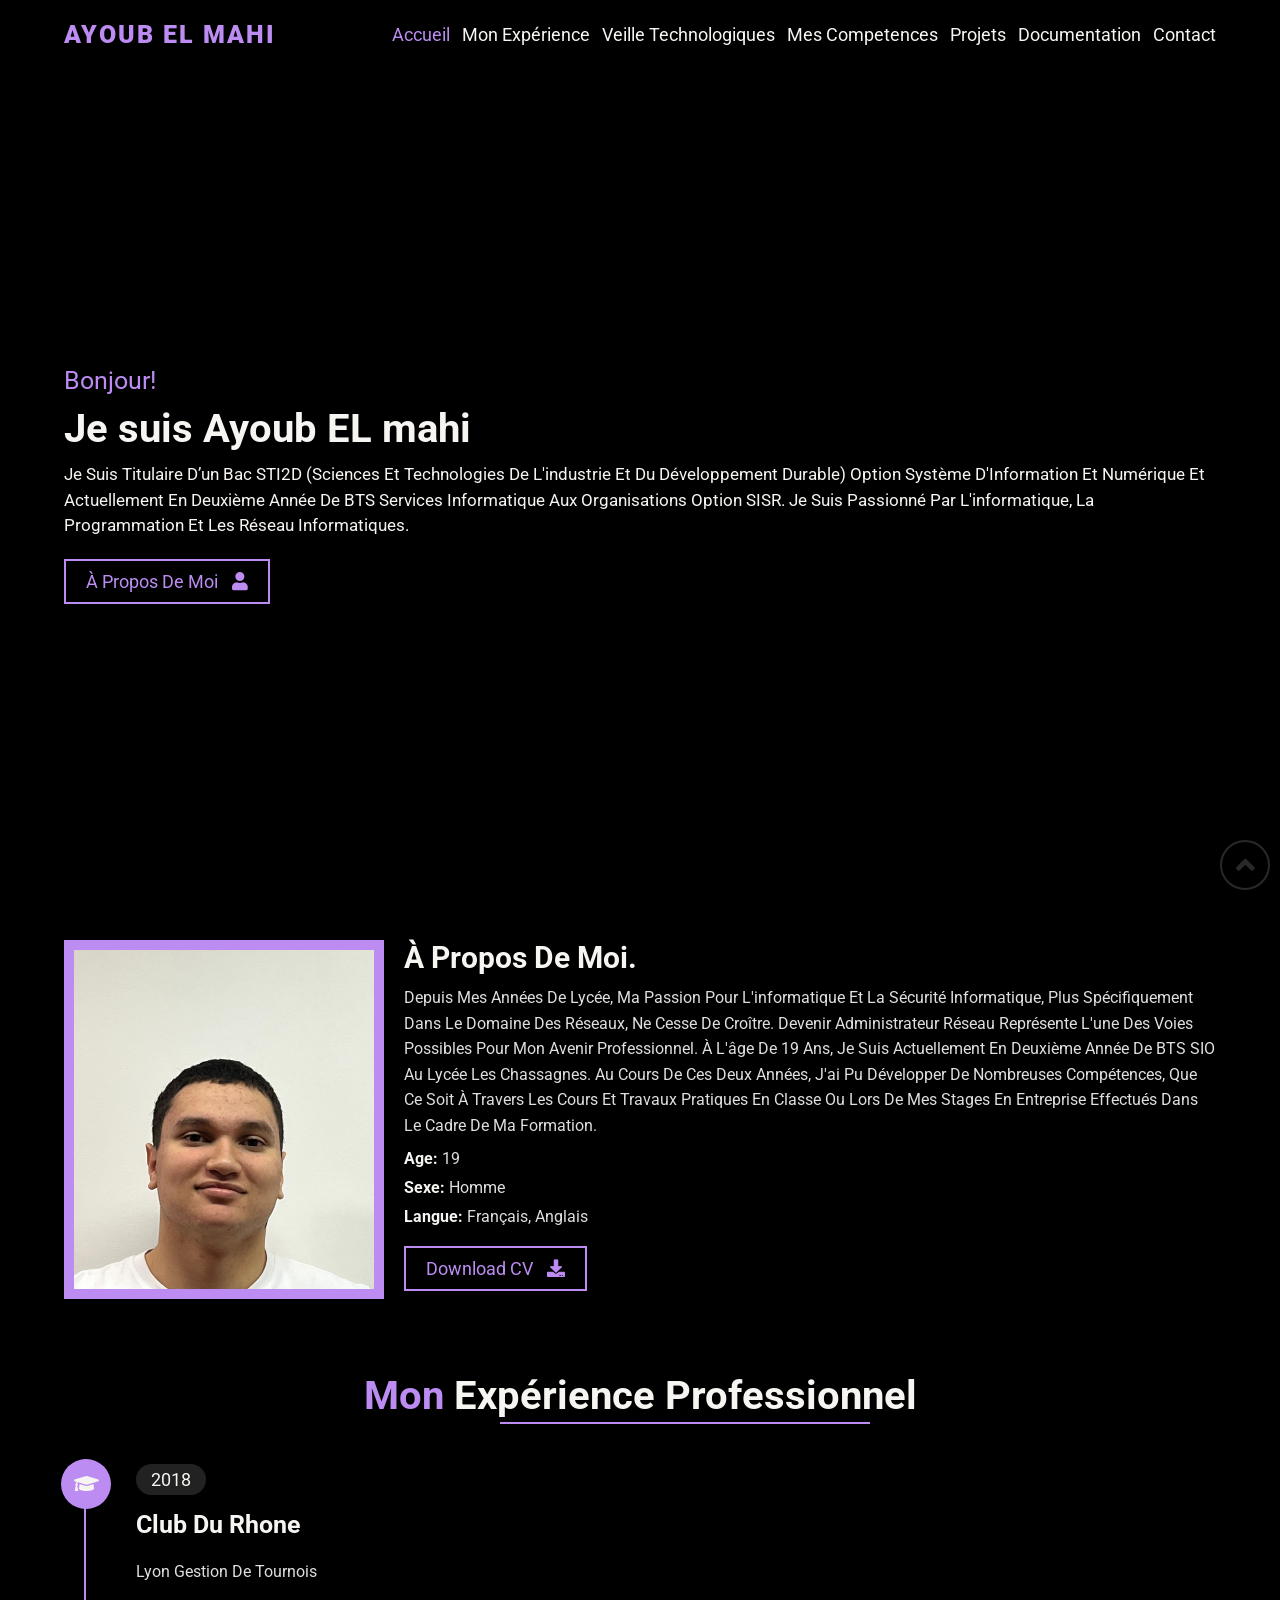
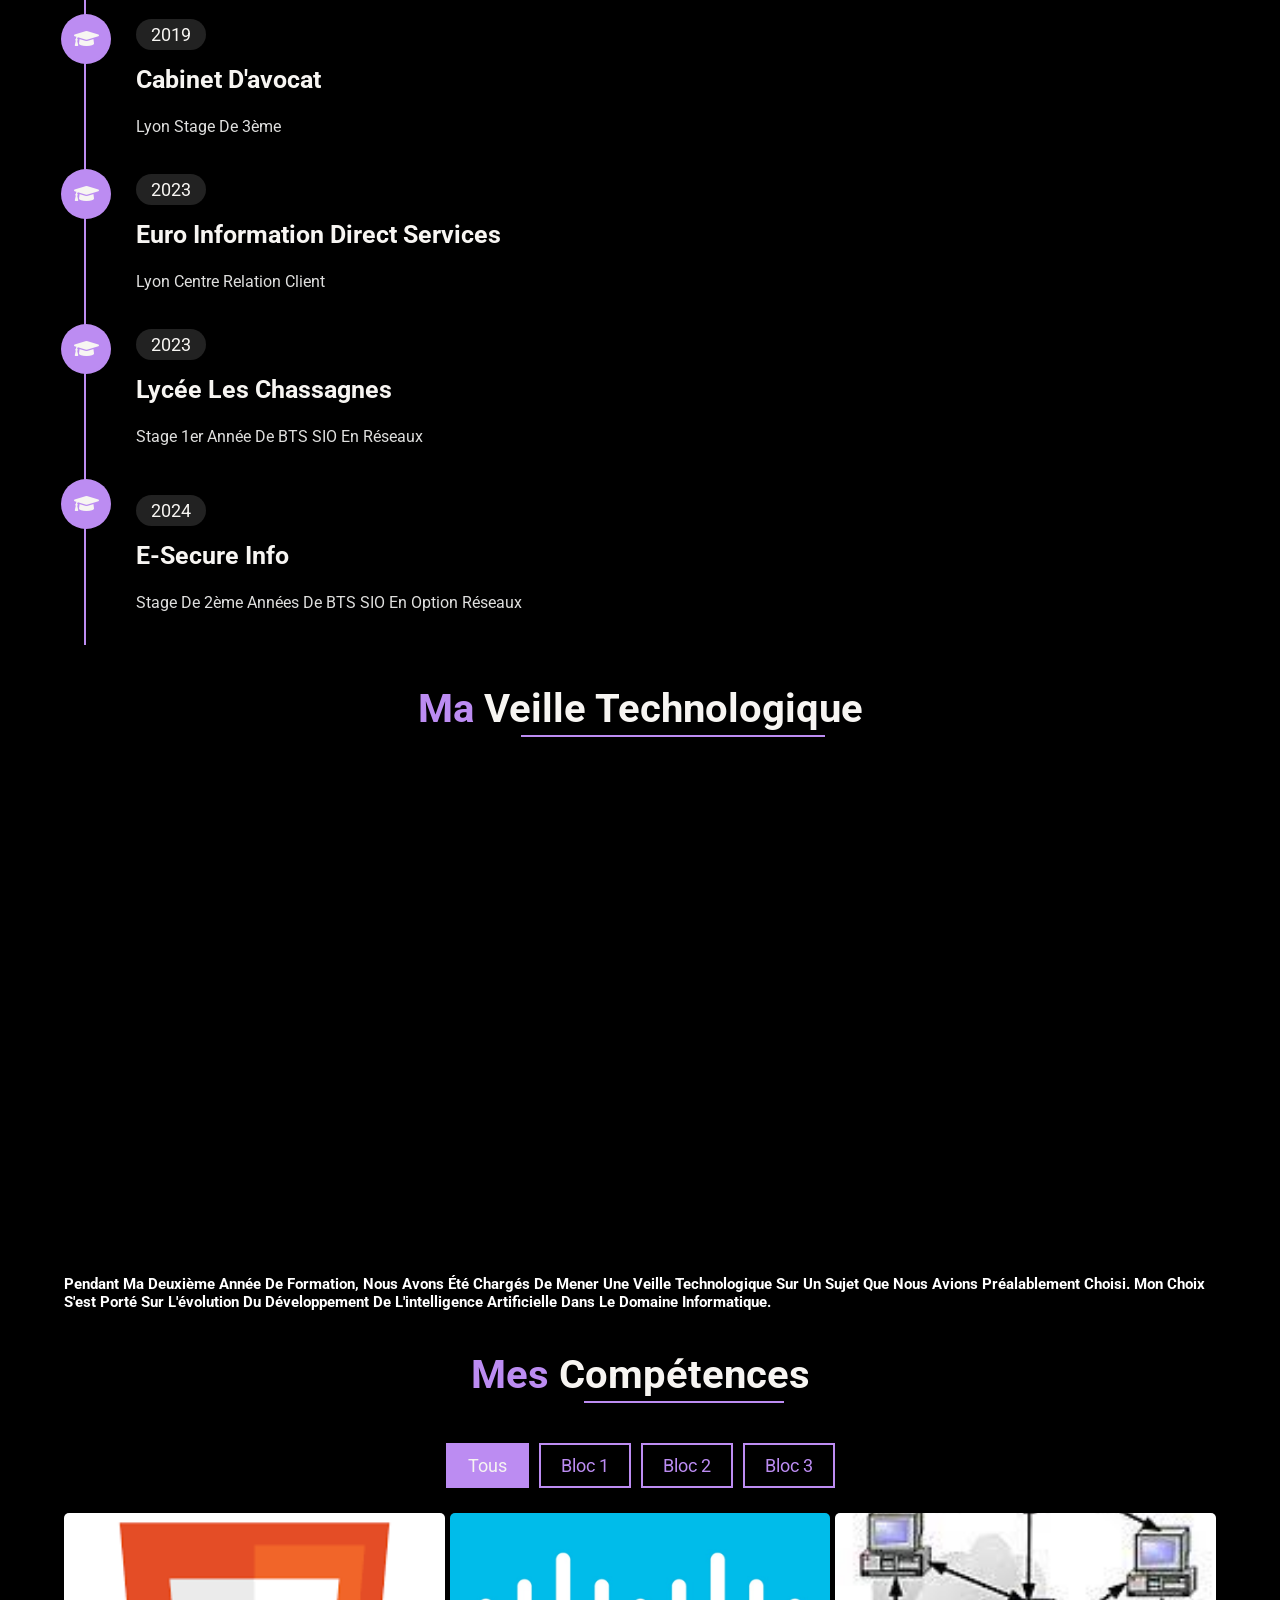
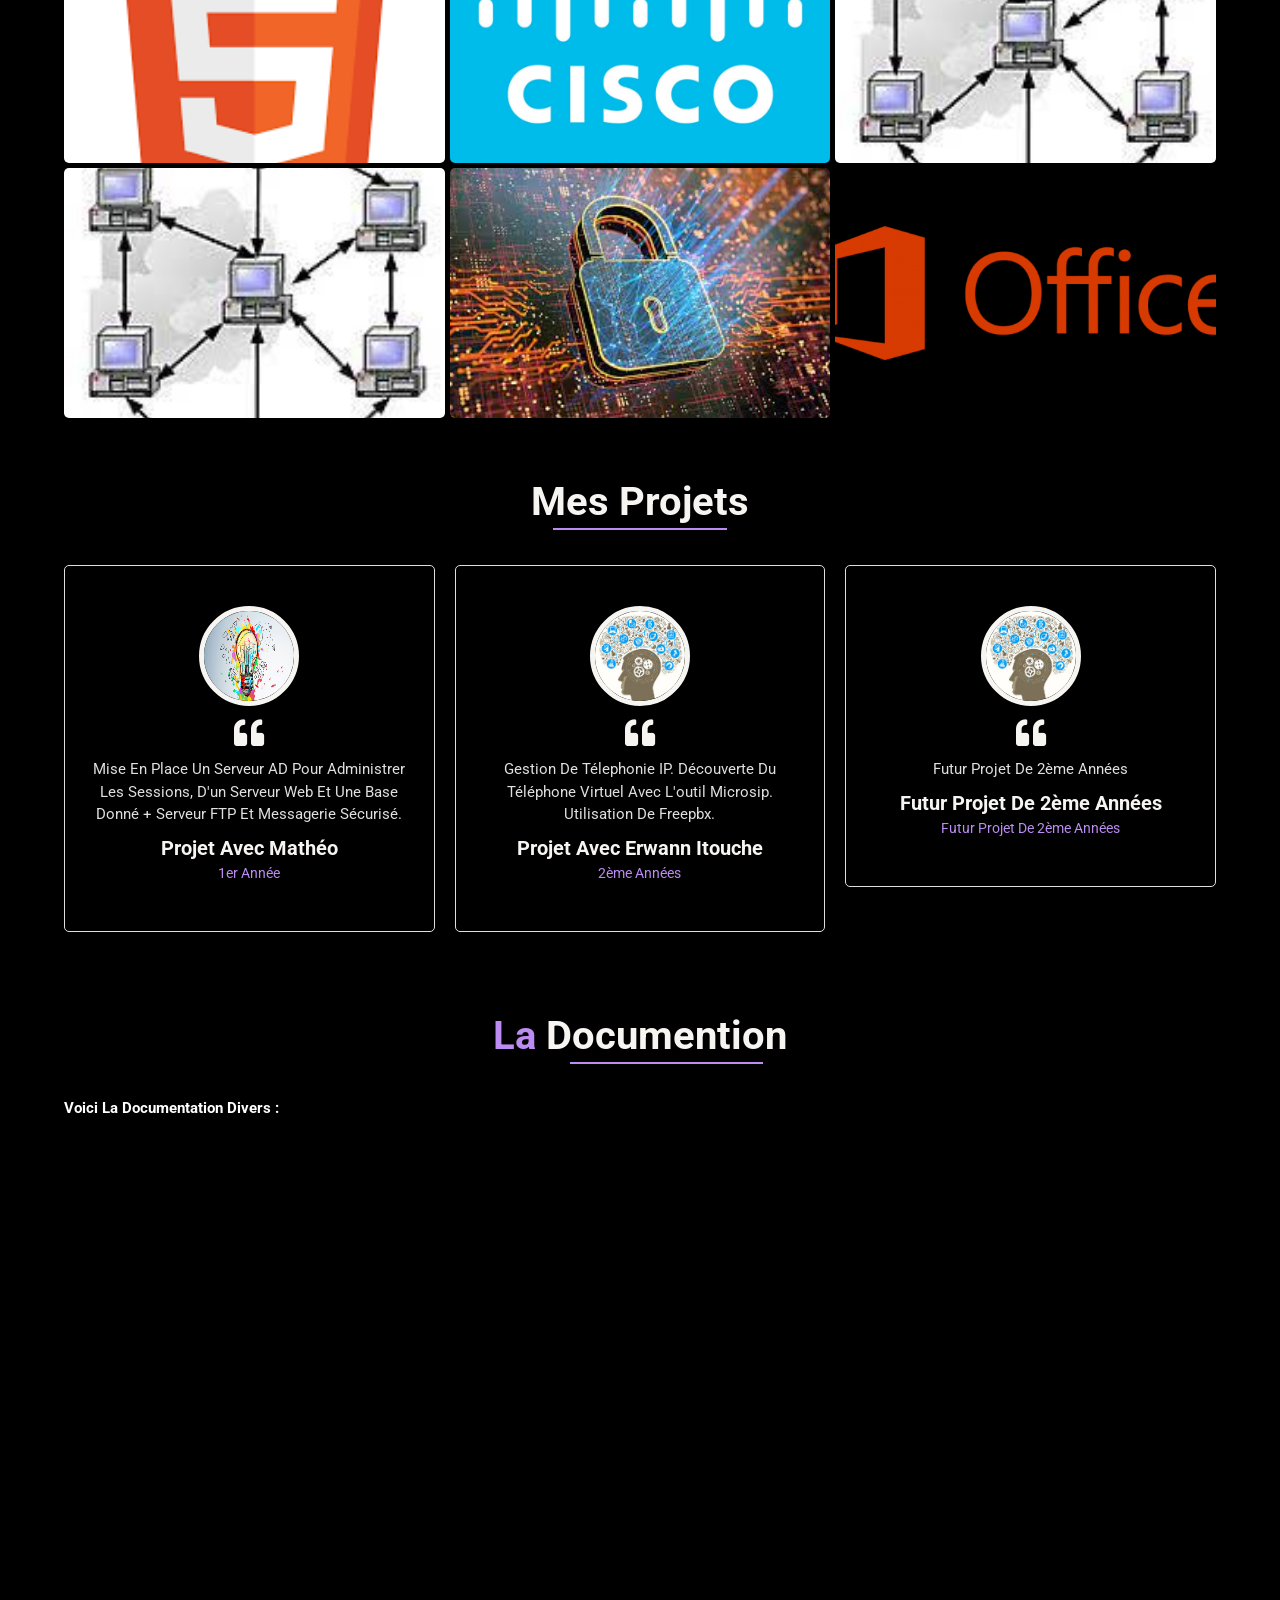
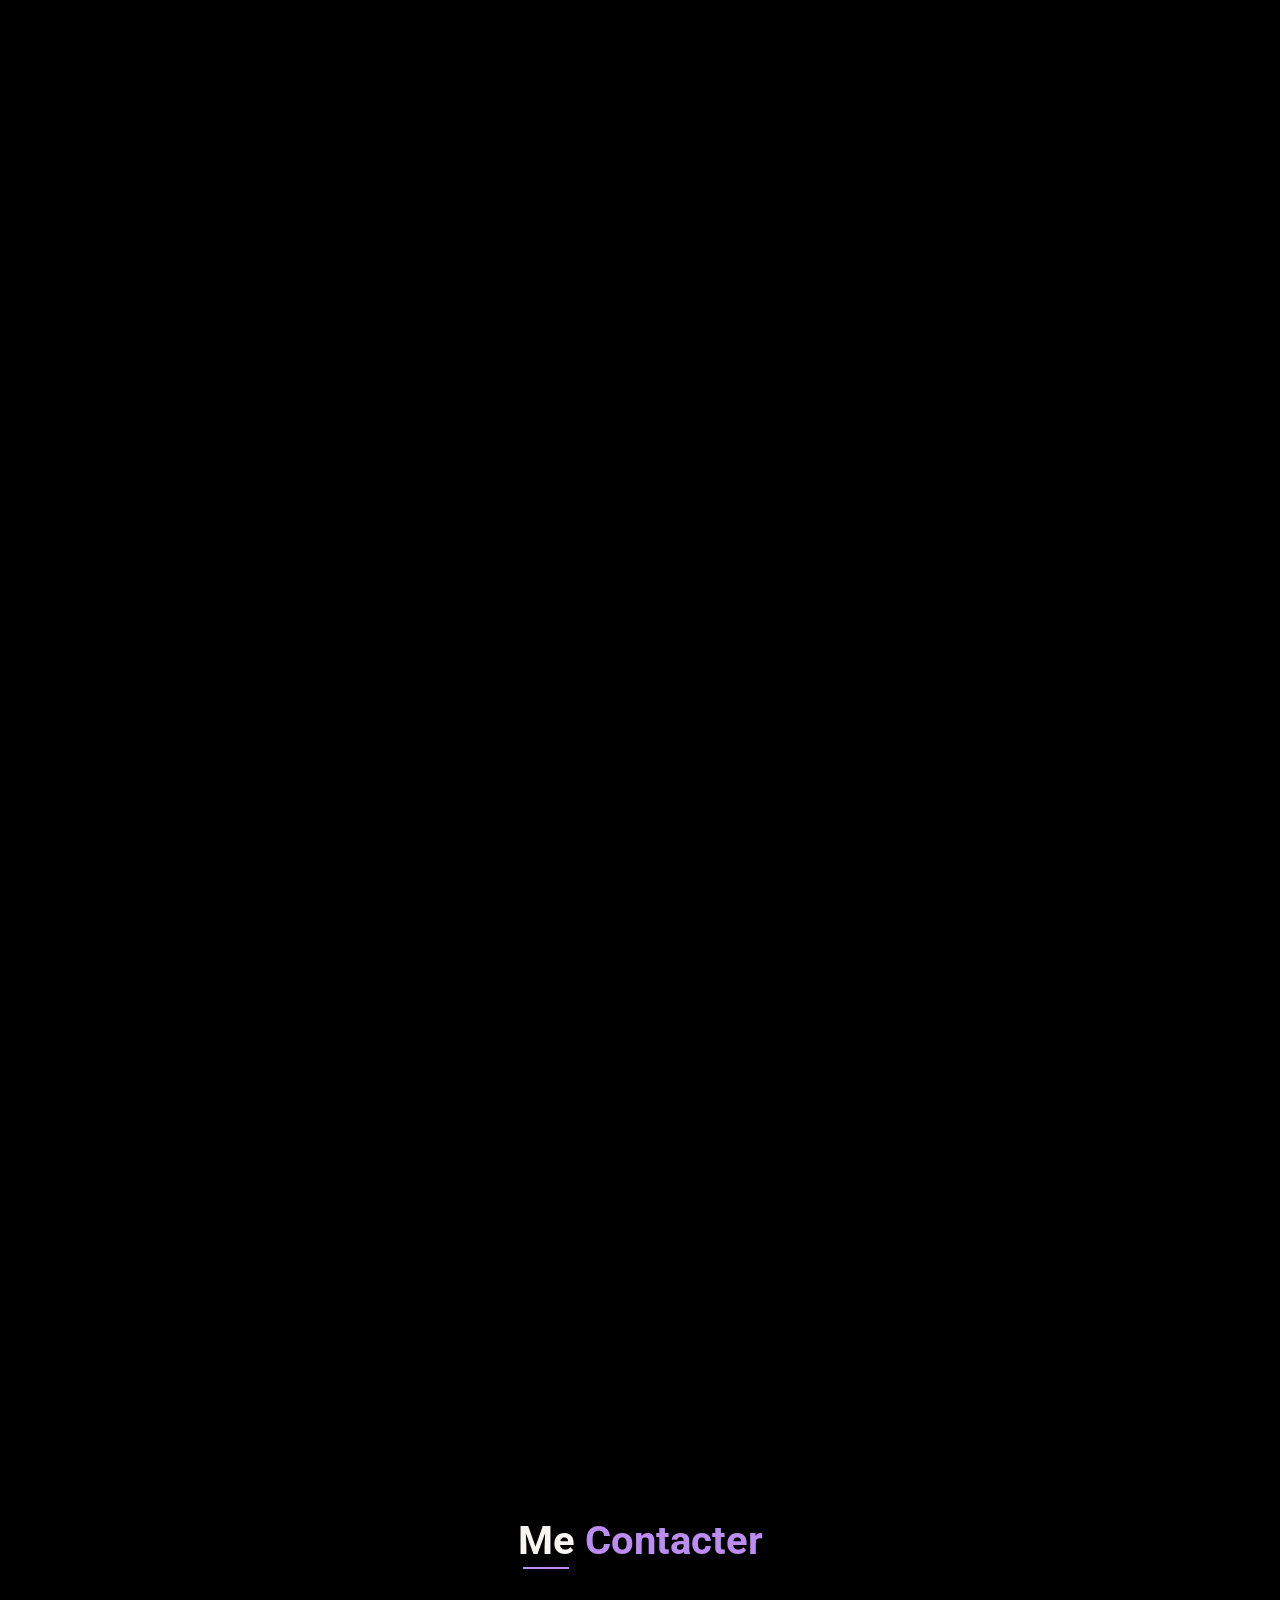
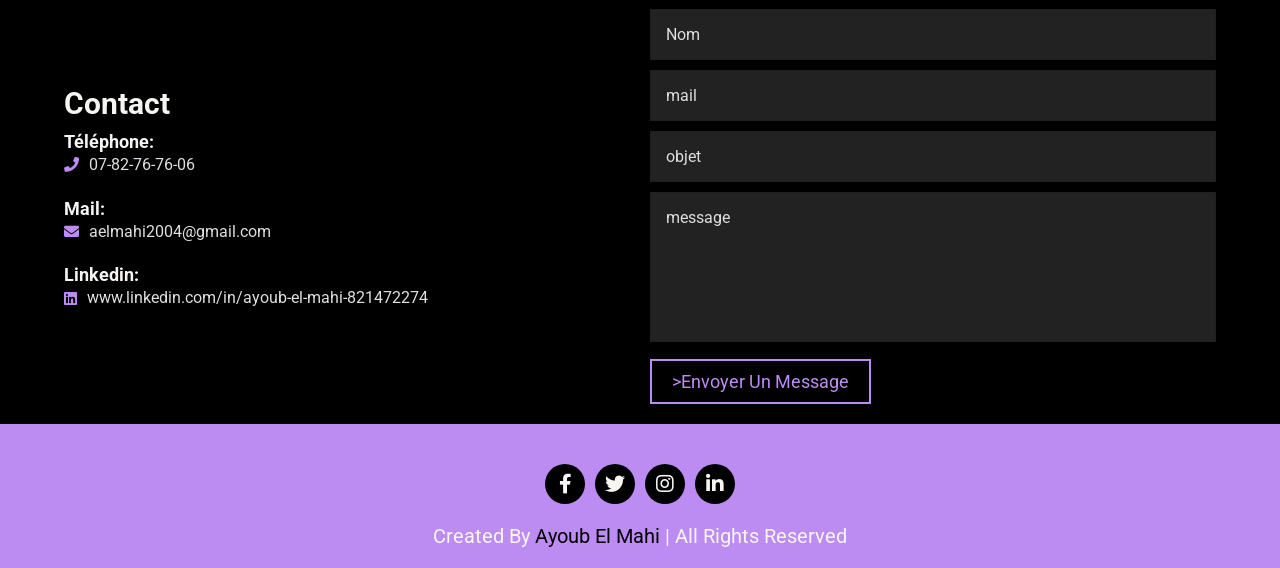
==== README.html @ 92edf087 "Update README.html" ====
<!DOCTYPE html>
<html lang="en">
<head>

    <meta charset="UTF-8">
    <meta http-equiv="X-UA-Compatible" content="IE=edge">
    <meta name="viewport" content="width=device-width, initial-scale=1.0">

    <!-- Title -->
    <title>Ayoub EL MAHI | Portfolio</title>

    <!-- Font-Awesome CSS -->
    <link rel="stylesheet" href="assets/vendors/font-awesome/css/all.min.css" />

    <!-- Swiper CSS -->
    <link rel="stylesheet" href="assets/vendors/swiper/swiper.css" />

    <!-- Magnific-Popup CSS -->
    <link rel="stylesheet" href="assets/vendors/magnific-popup/magnific-popup.css" />

    <!-- Custom Stylesheets -->
    <link rel="stylesheet"  href="assets/css/main.css" />
    <link rel="stylesheet" href="assets/css/responsive.css" />

</head>
<body>


    <!-------------------- Scroll-Top Area (Start) -------------------->
    <a href="#home" class="scroll-top">
        <i class="fas fa-angle-up"></i>
    </a>
    <!-------------------- Scroll-Top Area (End) -------------------->

        

    <!-------------------- Header Area (Start) -------------------->
    <header class="header">

        <!-- Logo -->
        <a class="logo" href="#home">
            <h2> Ayoub EL MAHI </h2> 
            <!-- <img src="assets/images/logo.png" alt="logo" /> -->
        </a>
        <!-- Logo End -->

        <!-- Navbar -->
        <nav class="navbar">
            <a href="#home">Accueil</a>
            <a href="#qualification">Mon expérience</a>
            <a href="#service">Veille Technologiques</a>
            <a href="#portfolio">Mes competences</a>
            <a href="#testimonial">Projets</a>
            <a href="#blog">documentation</a>
            <a href="#contact">contact</a>
        </nav>

        <!-- Menubar -->
        <div class="fas fa-bars" id="menu-btn"></div>
        
    </header>
    <!-------------------- Header Area (End) -------------------->
 


    <!-------------------- Home Area (Start) -------------------->
    <section class="home" id="home">

        <div class="box-container">

            <div class="content">
                <div class="text">
                    <h2>Bonjour!</h1>
                    <h1>Je suis Ayoub EL mahi</h1>
                    <p>Je suis titulaire d’un bac STI2D (sciences et technologies de l'industrie et du développement
                        durable) option Système d'Information et Numérique et actuellement en deuxième année de
                        BTS services informatique aux organisations option SISR. Je suis passionné par
                        l'informatique, la programmation et les réseau informatiques.
                        </p>
                    <a href="#about" class="btn">à propos de moi  <i class="fas fa-user"></i></a>
                </div>
            </div>
    
            
        </div>

    </section>

    <!-------------------- Home Area (End) -------------------->



    <!-------------------- About Area (Start) -------------------->
    <section class="about" id="about">

        <div class="box-container">

            <div class="image">
                <img src="./IMG_6004.jpg" alt="Portfolio-Image" />
            </div>
    
            <div class="content">

                <h2>à propos de moi.</h2>
                <p>Depuis mes années de lycée, ma passion pour l'informatique et la sécurité informatique, plus spécifiquement dans le domaine des réseaux, ne cesse de croître. Devenir administrateur réseau représente l'une des voies possibles pour mon avenir professionnel. À l'âge de 19 ans, je suis actuellement en deuxième année de BTS SIO au Lycée Les Chassagnes. Au cours de ces deux années, j'ai pu développer de nombreuses compétences, que ce soit à travers les cours et travaux pratiques en classe ou lors de mes stages en entreprise effectués dans le cadre de ma formation. </p>
   
                <div class="about-info">

                    <div class="info">
                        <h4>age: <span>19</span></h4>
                        <h4>sexe: <span>homme</span></h4>
                        <h4>langue: <span>français, anglais</span></h4>
                        <a href="./CV ayoub el mahi .pdf" class="btn">download CV <i class="fas fa-download"></i></a>
                    </div>


        <div class="skill-container">
    

    </section>
    <!-------------------- About Area (End) -------------------->

    

    <!-------------------- Qualification Area (Start) -------------------->
    <section class="qualification" id="qualification">
        >

        <div class="heading">
            <h2>mon <span>expérience professionnel </span></h2>
        </div>

        <div class="box-container">

            <div class="education">

                <div class="experience-item">
                    <i class="fas fa-graduation-cap"></i>
                    <div class="content">
                        <span>2018</span>
                        <h3>Club du rhone </h3>
                        <p>Lyon gestion de tournois </p>
                    </div>
                </div>
    
                <div class="experience-item">
                    <i class="fas fa-graduation-cap"></i>
                    <div class="content">
                        <span>2019</span>
                        <h3>cabinet d'avocat </h3>
                        <p>Lyon stage de 3ème </p>
                    </div>
                </div>
        
                <div class="experience-item">
                    <i class="fas fa-graduation-cap"></i>
                    <div class="content">
                        <span>2023 </span>
                        <h3>Euro information direct services</h3>
                        <p>Lyon centre relation client</p>
                    </div>
                </div>
                
                <div class="experience-item">
                    <i class="fas fa-graduation-cap"></i>
                    <div class="content">
                        <span>2023 </span>
                        <h3>Lycée les chassagnes</h3>
                        <p>Stage 1er année de BTS SIO en réseaux</p>
                    </div>
                </div>

                <div class="experience-item">
                    <i class="fas fa-graduation-cap"></i>gb
                    <div class="content">
                        <span>2024 </span>
                        <h3>E-secure info</h3>
                        <p>Stage de 2ème années de BTS SIO en option réseaux</p>
                    </div>
                </div>
            </div>
               

    
            </div>

        </div>
    </section>

    <!-------------------- Qualification Area (End) -------------------->



    <!-------------------- Services Area (Start) -------------------->
    <section class="service" id="service">

        <div class="heading">
            <h2>Ma <span>veille technologique</span></h2>
        </div>
        <div class="box-container">
            <iframe src="https://onedrive.live.com/embed?resid=EF4CDFD109F9BEBA%214211&amp;authkey=!AM_RAQ68-rGM790&amp;em=2&amp;wdAr=1.7777777777777777" width="676px" height="488px" frameborder="0">Ceci est un document <a target="_blank" href="https://office.com">Microsoft Office</a> incorporé, avec <a target="_blank" href="https://office.com/webapps">Office</a>.</iframe>
            <div class="content">
                <div class="text" style="color: white;">
                    <h2>Pendant ma deuxième année de formation, nous avons été chargés de mener une veille technologique sur un sujet que nous avions préalablement choisi. Mon choix s'est porté sur l'évolution du développement de l'intelligence artificielle dans le domaine informatique.</h2>
                </div>
            </div>
    
            
        </div>
    </section>
    <!-------------------- Services Area (End) -------------------->



    <!-------------------- Portfolio Area (Start) -------------------->
    <section class="portfolio" id="portfolio">

        <div class="heading">
            <h2>mes  <span>compétences</span></h2>
        </div>

        <div class="gallery">

            <ul class="controls">
                <li class="button btn active" data-filter="all">Tous </li>
                <li class="button btn" data-filter="web">Bloc 1 </li>
                <li class="button btn" data-filter="design">Bloc 2 </li>
                <li class="button btn" data-filter="photography">Bloc 3</li>
            </ul>
    
            <div class="box-container">
    
                <div class="portfolio-item image web">
                    <img src="./assets/images/Portfolio/portfolio-1.png" alt="Portfolio-Image" />
                    <div class="content">
                        <h4>HTML, CSS, Javascript, BDD</h4>
                      
                        <a data-effect="mfp-newspaper" href="./assets/images/Portfolio/portfolio-1.png" class="view-btn"><i class="fas fa-search-plus"></i></a>
                    </div>
                </div>
    
                <div class="portfolio-item image web">
                    <img src="./assets/images/Portfolio/channels4_profile.jpg" alt="Portfolio-Image" />
                    <div class="content">
                        <h4>Cisco</h4>
                        
                        <a data-effect="mfp-newspaper" href="./assets/images/Portfolio/channels4_profile.jpg" class="view-btn"><i class="fas fa-search-plus"></i></a>
                    </div>
                </div>
    
                <div class="portfolio-item image web">
                    <img src="./assets/images/Portfolio/téléchargé.jpg" alt="Portfolio-Image" />
                    <div class="content">
                        <h4>réseau informatique, protocole, routage</h4>
                       
                        <a data-effect="mfp-newspaper" href="\./assets/images/Portfolio/téléchargé.jpg" class="view-btn"><i class="fas fa-search-plus"></i></a>
                    </div>
                </div>
                
                <div class="portfolio-item image design">
                    <img src="./assets/images/Portfolio/téléchargé.jpg" alt="Portfolio-Image" />
                    <div class="content">
                        <h4>
                            Réseau informatique DHCP; IP v4 v6; DNS; ICMP; DHCP
                        </h4>
                       
                        <a data-effect="mfp-newspaper" href="\./assets/images/Portfolio/téléchargé.jpg" class="view-btn"><i class="fas fa-search-plus"></i></a>
                    </div>
                </div>
    
                <div class="portfolio-item image design">
                    <img src="./assets/images/Portfolio/téléchargé (1).jpg" alt="Portfolio-Image" />
                    <div class="content">
                        <h4>Cybersécurité, RGPD</h4>
                        
                        <a data-effect="mfp-newspaper" href="./assets/images/Portfolio/téléchargé (1).jpg" class="view-btn"><i class="fas fa-search-plus"></i></a>
                    </div>
                </div>
    
                <div class="portfolio-item image photography">
                    <img src="./assets/images/Portfolio/PreviewImage-768x354.png" alt="Portfolio-Image" />
                    <div class="content">
                        <h4>ok</h4>
                        
                        <a data-effect="mfp-newspaper" href="./assets/images/Portfolio/PreviewImage-768x354.png" class="view-btn"><i class="fas fa-search-plus"></i></a>
                    </div>
                </div>
    
            </div>
    
        </div>
        
    </section>
    <!-------------------- Portfolio Area (End) -------------------->



    <!-------------------- Testimonials Area (Start) -------------------->
    <section class="testimonial" id="testimonial">

        <div class="heading">
            <h2><span>Mes projets </span></h2>
        </div>

        <div class="swiper-container testimonial-slider">
            <div class="swiper-wrapper">

                <div class="swiper-slide testi-item">
                    <img src="./assets/images/Testimonials/vignetteideee62655.jpg" alt="Testimonial-Pic" />

                    <i class="fas fa-quote-left"></i>

                    <p class="comment">
                    Mise en place un serveur AD pour administrer les sessions, d'un Serveur web et une base donné + Serveur FTP et messagerie sécurisé. 
                    </p>

                    <div class="intro">
                        <h3>Projet avec Mathéo</h3>
                        <h5>1er année</h5>
                    </div>
                </div>

                <div class="swiper-slide testi-item">
                    <img src="./assets/images/Testimonials/images.jpg" alt="Testimonial-Pic" />

                    <i class="fas fa-quote-left"></i>

                    <p class="comment">
                        Gestion de Télephonie IP. Découverte du téléphone virtuel avec l'outil Microsip. Utilisation de freepbx. 
                    </p>

                    <div class="intro">
                        <h3>Projet avec Erwann Itouche</h3>
                        <h5>2ème années</h5>
                    </div>
                </div>

                <div class="swiper-slide testi-item">
                    <img src="./assets/images/Testimonials/images.jpg" alt="Testimonial-Pic" />

                    <i class="fas fa-quote-left"></i>

                    <p class="comment">
                        Futur projet de 2ème années 
                    </p>

                    <div class="intro">
                        <h3>Futur projet de 2ème années</h3>
                        <h5>Futur projet de 2ème années</h5>
                    </div>
                </div>
            <div class="swiper-pagination swiper-pagination1"></div>

        </div>
    </section>
    <!-------------------- Testimonials Area (End) -------------------->



    <!-------------------- Blog Area (Start) -------------------->
    <section class="blog" id="blog">

        <div class="heading">
            <h2>La <span>documention</span></h2>
        </div>
             <div class="content">
              <div class="text" style="color: white;">
                <h2>Voici la documentation divers : </h2>
                <iframe width="676" height="488" frameborder="0" scrolling="no" src="https://leschassagnes1.sharepoint.com/sites/SIO2-BLOC12023-2024/_layouts/15/Doc.aspx?sourcedoc={61d1e98b-a787-4ff3-9e0a-ad0a4f62719d}&action=embedview&wdAllowInteractivity=False&wdHideGridlines=True&wdHideHeaders=True&wdDownloadButton=True&wdInConfigurator=True&wdInConfigurator=True"></iframe>
                <iframe src="https://leschassagnes1.sharepoint.com/sites/SIO12022-20232/_layouts/15/Doc.aspx?sourcedoc={4e97a3ef-4809-43b5-9398-5670caeae458}&amp;action=embedview" width="676px" height="488px" frameborder="0">Ceci est un document <a target="_blank" href="https://office.com">Microsoft Office</a> incorporé, avec <a target="_blank" href="https://office.com/webapps">Office</a>.</iframe>
                <iframe src="https://leschassagnes1-my.sharepoint.com/personal/ayoubelmahi_leschassagnes_net/_layouts/15/Doc.aspx?sourcedoc={71d17438-738a-4bbe-821e-a8bd379df452}&amp;action=embedview" width="676px" height="488px" frameborder="0">Ceci est un document <a target="_blank" href="https://office.com">Microsoft Office</a> incorporé, avec <a target="_blank" href="https://office.com/webapps">Office</a>.</iframe>
                <iframe src="https://leschassagnes1-my.sharepoint.com/personal/ayoubelmahi_leschassagnes_net/_layouts/15/Doc.aspx?sourcedoc={80e2d874-224e-4fbe-af49-90fb01fa56df}&amp;action=embedview" width="676px" height="488px" frameborder="0">Ceci est un document <a target="_blank" href="https://office.com">Microsoft Office</a> incorporé, avec <a target="_blank" href="https://office.com/webapps">Office</a>.</iframe>
             </div>
        </div>

        </div>

    </section>
    <!-------------------- Blog Area (End) -------------------->



    <!-------------------- Contact Area (Start) -------------------->
    <section class="contact" id="contact">

        <div class="heading">
            <h2><span>me</span> contacter</h2>
        </div>

        <div class="box-container">

            <div class="contact-info">

                <h3>Contact</h3>

            
    
                <div class="info-item">
                    <h4>Téléphone:</h4>
                    <div class="detail">
                        <div class="fas fa-phone"></div>
                        <p>07-82-76-76-06</p>
                    </div>
                </div>
    
                <div class="info-item">
                    <h4>mail:</h4>
                    <div class="detail">
                        <div class="fas fa-envelope"></div>
                        <p class="gmail">aelmahi2004@gmail.com</p>
                    </div>
                </div>

                <div class="info-item">
                    <h4>linkedin:</h4>
                    <div class="detail">
                        <div class="fab fa-linkedin"></div>
                        <p class="linkedin">www.linkedin.com/in/ayoub-el-mahi-821472274</p>
                    </div>
                </div>

            </div>
    
            <form method="post" class="contact-form" id="contactUs-Form">
                    
                <input type="text" name="name" class="box" id="name" placeholder="Nom" required />
                <input type="email" name="email" class="box" id="email" placeholder="mail" required />
                <input type="text" name="subject" class="box" id="subject" placeholder="objet" required />
                <textarea cols="30" rows="10" name="comment" id="comment" class="box" placeholder="message"></textarea>
                <button type="submit" class="btn" name="submit" id="submit">>Envoyer un message</button>
                
                <span class="alert" id="msg"></span>
                
            </form>
            
        </div>

    </section>
    <!-------------------- Contact Area (End) -------------------->



    <!-------------------- Footer Area (Start) -------------------->
    <footer>
        <div class="social">
            <a href="#" class="fab fa-facebook-f"></a>
            <a href="https://twitter.com/elmahiayoub2" class="fab fa-twitter"></a>
            <a href="https://www.instagram.com/ayou.el04/" class="fab fa-instagram"></a>
            <a href="https://www.linkedin.com/in/ayoub-el-mahi-821472274/" class="fab fa-linkedin-in"></a>
        </div>

        <div class="content">
            <p>created by <span>Ayoub El mahi</span> | all rights reserved</p>
        </div>
    </footer>
    <!-------------------- Footer Area (End) -------------------->



    <!-- JQuery -->
    <script src="assets/vendors/jquery/jquery-3.6.0.js"></script>

    <!-- SWIPER JS -->
    <script src="assets/vendors/swiper/swiper.js"></script>

    <!-- Magnific-Popup JS -->
    <script src="assets/vendors/magnific-popup/jquery.magnific-popup.js"></script>

    <!-- Typed JS -->
    <script src="assets/vendors/typed/typed.js"></script>

    <!-- Custom Script File -->
    <script src="assets/js/script.js"></script>
    <script src="assets/js/scroll-spy.js"></script>
    <script src="assets/js/counter-up.js"></script>
    <script src="assets/js/portfolio.js"></script>
    <script src="assets/js/testi-slider.js"></script>
    <script src="assets/js/blog-slider.js"></script>

    <!---------------- Custom Script ---------------->

    <!-- Typed Script -->
    <script>
        var typed = new Typed('.typing-text', {

            strings: ['Web developer', 'web designer', 'photographer', 'graphic designer'],
            typeSpeed: 120,
            loop: true
        });
    </script>

    <!-- Contact-Form Script -->
    <script>
        jQuery('#contactUs-Form').on('submit',function(e){
          jQuery('#msg').html('');
          jQuery('#submit').html('Please wait');
          jQuery('#submit').attr('disabled',true);
          jQuery.ajax({
              url:'assets/php/submit.php',
              type:'post',
              data:jQuery('#contactUs-Form').serialize(),
              success:function(result){
                  jQuery('#msg').html(result);
                  jQuery('#submit').html('Submit');
                  jQuery('#submit').attr('disabled',false);
                  jQuery('#contactUs-Form')[0].reset();
              }
          });
          e.preventDefault();
        });
    </script>

</body>
</html>
---- assets/css/main.css ----
/* Table of Contents
----------------------------------

0- Global CSS
1- Heading CSS
2- Button CSS
3- Header Area CSS
4- Home Area CSS
5- About Area CSS
6- Qualification Area CSS 
7- Services Area CSS
8- Portfolio Area CSS
9- Testimonials Area CSS
10- Blog Area CSS
11- Contact Area CSS
12- Footer Area CSS
13- Scroll-Top Area CSS

*/


/*--------------------- 0- Global CSS (Start) ---------------------*/
@import url('https://fonts.googleapis.com/css2?family=Roboto:wght@100;300;400;500;700;900&display=swap');

:root{
    --purple: #BC8CF2;
    --black: #000000;
    --white: #F7F5F2;
    --grey: #DFDFDE;
}

*{
    font-family: 'Roboto', sans-serif;
    -webkit-box-sizing: border-box;
            box-sizing: border-box;
    margin: 0;
    padding: 0;
    text-decoration: none;
    text-transform: capitalize;
    border: none;
    outline: none;
    -webkit-transition: all 0.2s linear;
       -moz-transition: all 0.2s linear;
         -o-transition: all 0.2s linear;
  	        transition: all 0.2s linear;
}

*::selection{
    color: var(--white);
    background-color: var(--purple);
}

html{
    font-size: 62.5%;
    overflow-x: hidden;
    scroll-behavior: smooth;
    scroll-padding-top: 6rem;
}

body{
    background-color: var(--black);
}

section{
    padding: 2rem 5%;
}

::-webkit-scrollbar{
    width: 0.8rem;
}

::-webkit-scrollbar-thumb{
    border-radius: 1rem;
    background-color: var(--purple);
}

::-webkit-scrollbar-track{
    background-color: var(--black);
}

.swiper-pagination-bullet{
    height: 1rem;
    width: 1rem;
    border-radius: 50rem;
    background-color: var(--grey);
}

.swiper-pagination-bullet-active{
    width: 3rem;
    background: var(--purple);
}

/*--------------------- 0- Global CSS (End) ---------------------*/



/*--------------------- 1- Heading CSS (Start) ---------------------*/
.heading{
    margin-bottom: 2rem;
}

.heading h2{
    text-align: center;
    padding-bottom: 2rem;
    color:var(--purple);
    font-size: 4rem;
}

.heading h2 span{
    position: relative;
    z-index: 0;
    color: var(--white);
}

.heading h2 span::before{
    content: '';
    position: absolute;
    bottom: -0.5rem; left: 0;
    z-index: -1;
    background: var(--purple);
    height: 0.2rem;
    width: 80%;
    margin-left: 10%;
}

/*--------------------- 1- Heading CSS (End) ---------------------*/



/*--------------------- 2- Button CSS (Start) ---------------------*/
.btn{
    display: inline-block;
    padding: 1rem 2rem;
    font-size: 1.8rem;
    color: var(--purple);
    background-color: transparent;
    border: 0.2rem solid var(--purple);
}

.btn i{
    padding-left: 1rem;
}

.btn:hover{
    color: var(--white);
    background-color: var(--purple);
    cursor: pointer;
}

/*--------------------- 2- Button CSS (End) ---------------------*/



/*--------------------- 3- Header Area CSS (Start) ---------------------*/
header{
    position: fixed;
    top: 0;
    left: 0;
    width: 100%;
    padding: 2rem 5%;
    display: -webkit-box;
    display: -ms-flexbox;
    display: flex;
    -webkit-box-pack: justify;
    -ms-flex-pack: justify;
    justify-content: space-between;
    -webkit-box-align: center;
    -ms-flex-align: center;
    align-items: center;
    background: transparent;
    -webkit-transition: all 0.5s linear;
       -moz-transition: all 0.5s linear;
         -o-transition: all 0.5s linear;
            transition: all 0.5s linear;
    z-index: 999;
}

header.sticky{
    border-bottom: 0.1rem solid var(--grey);
    background: rgba(0, 0, 0, 0.8);
}

header .logo h2{
    font-size: 2.5rem;
    font-weight: 900;
    color: var(--purple);
    text-transform: uppercase;
    letter-spacing: 0.2rem;
}

header .navbar a{
    color: var(--white);
    font-size: 1.8rem;
    margin-left: 1rem;
}

header .navbar a:hover,
header .navbar a.active{
    color: var(--purple);
}

header #menu-btn{
    font-size: 3rem;
    color: var(--white);
    cursor: pointer;
    -webkit-transition: all 0.5s linear;
       -moz-transition: all 0.5s linear;
         -o-transition: all 0.5s linear;
            transition: all 0.5s linear;
    display: none;
}

header .fa-times{
    -webkit-transform: rotate(180deg);
            transform: rotate(180deg);
}

header #menu-btn:hover{
    color: var(--purple);
}

/*--------------------- 3- Header Area CSS (End) ---------------------*/



/*--------------------- 4- Home Area CSS (Start) ---------------------*/
.home{
    padding: 0rem 5%;
    background-color: var(--black);
    min-height: 100vh;
}

.home .box-container{
    min-height: 100vh;
    display: -webkit-box;
    display: -ms-flexbox;
    display: flex;
    -webkit-box-pack: center;
    -ms-flex-pack: center;
    justify-content: center;
    -webkit-box-align: center;
    -ms-flex-align: center;
    align-items: center;
    -ms-flex-wrap: wrap;
    flex-wrap: wrap;
    gap: 4rem;
}

.home .image{
    text-align: center;
    -webkit-box-flex: 1;
      -ms-flex: 1 1 40rem;
          flex: 1 1 40rem;

}

.home .image img{
    height: 40rem;
    width: 40rem;
    border-radius: 50% 50% 50% 50% / 30% 30% 70% 70% ;
    object-fit:cover;
}

.home .content{
    -webkit-box-flex: 1;
    -ms-flex: 1 1 40rem;
        flex: 1 1 40rem;

    display: -webkit-box;
    display: -ms-flexbox;
    display: flex;

    -webkit-box-pack: center;
    -ms-flex-pack: center;
    justify-content: center;

    -webkit-box-align: center;
    -ms-flex-align: center;
    align-items: center;

    margin-top: 7rem;
}

.home .content h2{
    font-size: 2.5rem;
    font-weight: 400;
    color: var(--purple);
}

.home .content h1{
    font-size: 4rem;
    color: var(--white);
    padding: 1rem 0;
    text-transform: none;
}

.home .content h1 span{
    color: var(--purple);

}

.home .content p{
    font-size: 1.7rem;
    font-weight: 400;
    color: var(--white);
    padding-bottom: 2rem;
    line-height: 1.5;
}
/*--------------------- 4- Home Area CSS (End) ---------------------*/



/*--------------------- 5- About Area CSS (Start) ---------------------*/
.about .box-container{
    display: -webkit-box;
    display: -ms-flexbox;
    display: flex;
    -webkit-box-pack: center;
    -ms-flex-pack: center;
    justify-content: center;
    -ms-flex-wrap: wrap;
    flex-wrap: wrap;
    gap: 2rem;
    padding: 2rem 0;
}

.about .image{
    width: 32rem;
    text-align: center;
}

.about .image img{
    width: 100%;
    border: 1rem solid var(--purple);
}

.about .content{
    -webkit-box-flex: 1;
    -ms-flex: 1 1 55rem;
        flex: 1 1 55rem;
}

.about .content h2{
    font-size: 3rem;
    color: var(--white);
    padding-bottom: 1rem;
}

.about .content > p{
    font-size: 1.6rem;
    color: var(--grey);
    line-height: 1.6;
    padding-bottom: 1rem;
}

.about .content .about-info{
    display: -webkit-box;
    display: -ms-flexbox;
    display: flex;
    -webkit-box-pack: start;
    -ms-flex-pack: start;
        justify-content: flex-start;
    -webkit-box-align: center;
    -ms-flex-align: center;
    align-items: center;
    -ms-flex-wrap: wrap;
    flex-wrap: wrap;
    gap: 1rem;
}

.about .content .about-info .info{
    -webkit-box-flex: 1;
    -ms-flex: 1 1 15rem;
        flex: 1 1 15rem;
}

.about .content .about-info .info h4{
    font-size: 1.6rem;
    color: var(--white);
    padding-bottom: 1rem;
}

.about .content .about-info .info span{
    font-size: 1.6rem;
    font-weight: 400;
    color: var(--grey);
}

.about .content .about-info .info .btn{
    margin-top: 1rem;
}

.counting{
    -webkit-box-flex: 1;
    -ms-flex: 1 1 35rem;
        flex: 1 1 35rem;
    display: -webkit-box;
    display: -ms-flexbox;
    display: flex;
    -webkit-box-align: center;
    -ms-flex-align: center;
    align-items: center;
    -webkit-box-pack: center;
    -ms-flex-pack: center;
    justify-content: center;
    -ms-flex-wrap: wrap;
        flex-wrap: wrap;
    gap: 1rem;
}

.counting .box{
    -webkit-box-flex: 1;
    -ms-flex: 1 1 18rem;
        flex: 1 1 18rem;
    text-align: center;
    background-color: #222;
    padding: 2rem;
}

.counting .box .count{
    font-size: 3.5rem;
    color: var(--purple);
    padding-bottom: 0.5rem;
}

.counting .box h3{
    font-size: 1.8rem;
    color: var(--white);
}

.skill-container{
    padding: 2rem 0;
}

.skills{
    display: -webkit-box;
    display: -ms-flexbox;
    display: flex;
    -ms-flex-wrap: wrap;
        flex-wrap: wrap;
}

.skill-item{
    -webkit-box-flex: 1;
    -ms-flex: 1 1 30rem;
        flex: 1 1 30rem;
    margin-right: 1.5rem;
}

.skill-item .box{
    padding:1rem 0;
}

 .skill-item .box h3{
    display: -webkit-box;
    display: -ms-flexbox;
    display: flex;
    -webkit-box-pack: justify;
        -ms-flex-pack: justify;
    justify-content: space-between;
    padding:.7rem 0;
    font-size: 1.7rem;
    color: var(--white);
    font-weight: 400;
}

 .skill-item .box .progress-bar{
    width:100%;
    background:#222;
    overflow:hidden;
    height:1rem;
    border-radius: 50rem;
}

 .skill-item .box .progress-bar span{
    display:block;
    height:100%;
    background: var(--purple);
}

 .skill-item.item1 .box:nth-child(1) .progress-bar span{
    width:95%;
}

 .skill-item.item1 .box:nth-child(2) .progress-bar span{
    width:90%;
}

 .skill-item.item1 .box:nth-child(3) .progress-bar span{
    width:85%;
}

.skill-item.item2 .box:nth-child(1) .progress-bar span{
    width:75%;
}

 .skill-item.item2 .box:nth-child(2) .progress-bar span{
    width:65%;
}

 .skill-item.item2 .box:nth-child(3) .progress-bar span{
    width:60%;
}

/*--------------------- 5- About Area CSS (End) ---------------------*/



/*--------------------- 6- Qualification Area CSS (Start) ---------------------*/
.qualification .box-container{
    display: -webkit-box;
    display: -ms-flexbox;
    display: flex;
    -webkit-box-pack: center;
    -ms-flex-pack: center;
    justify-content: center;
    -webkit-box-align: center;
    -ms-flex-align: center;
    align-items: center;
    -ms-flex-wrap: wrap;
    flex-wrap: wrap;
    gap: 4rem;
}

.education, .experience{
    -webkit-box-flex: 1;
    -ms-flex: 1 1 40rem;
        flex: 1 1 40rem;
}

.experience-item{
    position: relative;
    -webkit-box-flex: 1;
    -ms-flex: 1 1 40rem;
        flex: 1 1 40rem;
    padding: 0 3rem 2rem 3rem;
    border-left: 0.2rem solid var(--purple);
    margin-left: 2rem;
}

.experience-item i{
    position: absolute;
    top: 0; 
    left: -2.5rem;
    height:5rem;
    width: 5rem;
    border-radius: 50%;
    line-height: 5rem;
    text-align: center;
    font-size: 2rem;
    color:var(--white);
    background:var(--purple);
}

.experience-item .content{
    border-radius: 0.5rem;
    padding: 1rem 2rem;
    border-left: 2rem;
}

.experience-item span{
    background: #222;
    color: var(--white);
    padding: 0.5rem 1.5rem;
    font-size: 1.8rem;
    border-radius: 50rem;
}

.experience-item h3{
    font-size: 2.5rem;
    color: var(--white);
    padding: 2rem 0;
}

.experience-item p{
    color: var(--grey);
    font-size: 1.6rem;
    line-height: 2.5rem;
}

/*--------------------- 6- Qualification Area CSS (End) ---------------------*/



/*--------------------- 7- Services Area CSS (Start) ---------------------*/
.service .box-container{
    display: -webkit-box;
    display: -ms-flexbox;
    display: flex;
    -webkit-box-pack: center;
    -ms-flex-pack: center;
    justify-content: center;
    -webkit-box-align: center;
    -ms-flex-align: center;
    align-items: center;
    -ms-flex-wrap: wrap;
    flex-wrap: wrap;
    gap: 1.5rem;
}

.service-item{
    -webkit-box-flex: 1;
    -ms-flex: 1 1 33rem;
        flex: 1 1 33rem;
    background-color: var(--black);
    padding: 4rem 3rem;
    text-align: center;
    border: 0.1rem solid rgba(255,255, 255, 0.3);
    border-radius: 0.5rem;
    -webkit-transition: all 0.5s linear;
       -moz-transition: all 0.5s linear;
         -o-transition: all 0.5s linear;
            transition: all 0.5s linear;
}

.service-item:hover{
    background-color: var(--purple);
}

.service-item i{
    color: var(--white);
    font-size: 4rem;
}

.service-item h3{
    font-size: 2rem;
    color: var(--white);
    padding: 1.5rem 0;
}

.service-item p{
    font-size: 1.6rem;
    color: var(--grey);
    line-height: 1.6;
}

.service-item:hover p{
    color: var(--white);
}

/*--------------------- 7- Services Area CSS (End) ---------------------*/



/*--------------------- 8- Portfolio Area CSS (Start) ---------------------*/
.controls{
    display: -webkit-box;
    display: -ms-flexbox;
    display: flex;
    -webkit-box-pack: center;
    -ms-flex-pack: center;
    justify-content: center;
    -webkit-box-align: center;
    -ms-flex-align: center;
    align-items: center;
    -ms-flex-wrap: wrap;
    flex-wrap: wrap;
    list-style-type: none;
    margin-top: 2rem;
}

.controls .button{
    cursor: pointer;
    margin: 0.5rem;
}

.controls .button.active{
    cursor: pointer;
    background-color: var(--purple);
    color: var(--white);
}

.portfolio .box-container{
    display: -ms-grid;
    display: grid;
    grid-template-columns: repeat(auto-fit, minmax(33rem, 1fr));
    gap: 0.5rem;
    padding: 2rem 0; 
}

.portfolio-item{
    border-radius: 0.5rem;
    height: 25rem;
    overflow: hidden;
    position: relative;
}

.portfolio-item img{
    height: 100%;
    width: 100%;
    object-fit: cover;
}

.portfolio-item .content{
    content: '';
    position: absolute;
    top: 10%;
    left: 10%;
    height: 80%;
    width: 80%;
    border-radius: 0.5rem;
    background-color: rgba(0, 0, 0, 0.8);
    display: -webkit-box;
    display: -ms-flexbox;
    display: flex;
    -webkit-box-pack: center;
    -ms-flex-pack: center;
    justify-content: center;
    -webkit-box-align: center;
    -ms-flex-align: center;
    align-items: center;
    -webkit-box-orient: vertical;
    -webkit-box-direction: normal;
        -ms-flex-direction: column;
            flex-direction: column;
    -webkit-transform: scale(0);
            transform: scale(0);
}

.portfolio-item .content h4{
    font-size: 2rem;
    font-weight: bold;
    color: var(--purple);
    transform-origin: top;
    -webkit-transform: translateY(-10rem);
            transform: translateY(-10rem);
    opacity: 0;
    padding-bottom: 1rem;
    -webkit-transition: all 0.4s linear;
       -moz-transition: all 0.4s linear;
         -o-transition: all 0.4s linear;
            transition: all 0.4s linear;
}

.portfolio-item .content p{
    font-size: 1.8rem;
    font-weight: 400;
    color: var(--white);
    transform-origin: top;
    -webkit-transform: translateY(-10rem);
            transform: translateY(-10rem);
    opacity: 0;
    -webkit-transition: all 0.4s linear;
       -moz-transition: all 0.4s linear;
         -o-transition: all 0.4s linear;
            transition: all 0.4s linear;
}

.portfolio-item .content .view-btn{
    font-size: 2rem;
    color: var(--purple);
    transform-origin: top;
    -webkit-transform: translateY(-10rem);
            transform: translateY(-10rem);
    opacity: 0;
    -webkit-transition: all 0.4s linear;
       -moz-transition: all 0.4s linear;
         -o-transition: all 0.4s linear;
            transition: all 0.4s linear;
    border-radius: 5rem;
    margin-top: 1.5rem;
}

.portfolio-item:hover .content{
    -webkit-transform: scale(1);
            transform: scale(1);
}

.portfolio-item:hover .content h4{
    -webkit-transform: translateY(0);
            transform: translateY(0);
    opacity: 1;
}

.portfolio-item:hover .content p{
    -webkit-transform: translateY(0);
            transform: translateY(0);
    opacity: 1;
}

.portfolio-item:hover .content .view-btn{
    -webkit-transform: translateY(0);
            transform: translateY(0);
    opacity: 1;
}

.portfolio-item:hover img{
    -webkit-transform: scale(1.2);
            transform: scale(1.2);
}

/*CSS3 Animation Effects for Magnific Popup*/

/* start state */
.mfp-newspaper  .mfp-with-anim {
    opacity: 0;
    -webkit-transition: all 0.2s ease-in-out; 
            transition: all 0.2s ease-in-out; 

    -webkit-transform: scale(0) rotate(500deg);
            transform: scale(0) rotate(500deg);
}
.mfp-newspaper.mfp-bg {
    opacity: 0;
    -webkit-transition: all 0.2s ease-in-out; 
            transition: all 0.2s ease-in-out; 
}
  
/* animate in */
.mfp-newspaper.mfp-ready .mfp-with-anim {
    opacity: 1;
    -webkit-transform: scale(1) rotate(0deg);
            transform: scale(1) rotate(0deg);
}
.mfp-newspaper.mfp-ready.mfp-bg {
    opacity: 0.8;
}
  
/* animate out */
.mfp-newspaper.mfp-removing .mfp-with-anim {
    -webkit-transform: scale(0) rotate(500deg);
            transform: scale(0) rotate(500deg);
    opacity: 0;
}
.mfp-newspaper.mfp-removing.mfp-bg {
    opacity: 0;
}


/*--------------------- 8- Portfolio Area CSS (End) ---------------------*/



/*--------------------- 9- Testimonials Area CSS (Start) ---------------------*/
.testimonial-slider{
    position: relative;
    padding-bottom: 4rem;
    overflow: hidden;
}

.testi-item{
    text-align: center;
    border: 0.1rem solid var(--grey);
    border-radius: 0.5rem;
    padding: 4rem 2rem;
}

.testi-item:hover{
    border-color: var(--purple);
}

.testi-item img{
    height: 10rem;
    width: 10rem;
    border-radius: 50%;
    border: 0.5rem solid var(--white);
}

.testi-item .fa-quote-left{
    display: block;
    font-size: 3rem;
    color: var(--white);
    margin: 1rem 0;
}

.testi-item p{
    color: var(--grey);
    font-size: 1.5rem;
    line-height: 1.5;
}

.testi-item .intro{
    margin: 1rem 0;
}

.testi-item .intro h3{
    font-size: 2rem;
    color: var(--white);
    padding-bottom: 0.5rem;
}

.testi-item .intro h5{
    color: var(--purple);
    font-size: 1.4rem;
    font-weight: 400;
}

/*--------------------- 9- Testimonials Area CSS (End) ---------------------*/



/*--------------------- 10- Blog Area CSS (Start) ---------------------*/
.blog-slider{
    position: relative;
    padding-bottom: 4rem;
    overflow: hidden;
}

.blog-item{
    background-color: #222;
    border: 0.1rem solid rgba(0, 0, 0, 0.1);
    border-radius: 0.5rem;
    overflow: hidden;
}

.blog-item .image{
    height: 25rem;
    overflow: hidden;
}

.blog-item:hover .image img{
    -webkit-transform: scale(1.2);
            transform: scale(1.2);
}

.blog-item .image img{
    height: 100%;
    width: 100%;
    object-fit: cover;
}

.blog-item .content{
    padding: 2rem 1rem;
}

.blog-item .content .intro{
    display: -webkit-box;
    display: -ms-flexbox;
    display: flex;
    -webkit-box-pack: justify;
    -ms-flex-pack: justify;
    justify-content: space-between;
    border-bottom: 0.2rem solid var(--grey);
    padding: 1rem 0;
    margin-bottom: 1.5rem;
}

.blog-item .content .intro h5{
    font-size: 1.5rem;
}

.blog-item .content .intro h5 i{
    color: var(--purple);
    padding-right: 0.5rem;
}

.blog-item .content .intro h5 span{
    color: var(--grey);
}

.blog-item .content .main-heading{
    font-size: 2rem;
    font-weight: bold;
    color: var(--white);
}

.blog-item p{
    padding: 1rem 0;
    font-size: 1.6rem;
    color: var(--grey);
}

.blog-item .btn{
    margin-top: 1rem;
}

/*--------------------- 10- Blog Area CSS (End) ---------------------*/



/*--------------------- 11- Contact Area CSS (Start) ---------------------*/
.contact .alert{
    font-size: 2rem;
    color: var(--purple);
    border-radius: 0.5rem;
    padding-left: 1rem;
}

.contact .box-container{
    display: -webkit-box;
    display: -ms-flexbox;
    display: flex;
    -webkit-box-pack: center;
    -ms-flex-pack: center;
    justify-content: center;
    -webkit-box-align: center;
    -ms-flex-align: center;
    align-items: center;
    -ms-flex-wrap: wrap;
    flex-wrap: wrap;
    gap: 2rem;
}

.contact-info{
    -webkit-box-flex: 1;
    -ms-flex: 1 1 42rem;
        flex: 1 1 42rem;
}

.contact-info h3{
    font-size: 3rem;
    color: var(--white);
}

.contact-info > p{
    font-size: 1.6rem;
    color: var(--grey);
    padding: 0.5rem 0;
}

.contact-info .info-item{
    padding: 1rem 0;
}

.contact-info .info-item .gmail,
.contact-info .info-item .linkedin,
.contact-info .info-item .github{
    text-transform: none;
}

.contact-info .info-item h4{
    font-size: 1.8rem;
    color: var(--white);
}

.contact-info .info-item .detail{
    display: -webkit-box;
    display: -ms-flexbox;
    display: flex;
    -webkit-box-align: center;
    -ms-flex-align: center;
    align-items: center;
}

.contact-info .info-item .detail .fas,
.contact-info .info-item .detail .fab{
    border-radius: 50%;
    color: var(--purple);
    display: -webkit-box;
    display: -ms-flexbox;
    display: flex;;
    -webkit-box-pack: center;
    -ms-flex-pack: center;
    justify-content: center;
    -webkit-box-align: center;
    -ms-flex-align: center;
    align-items: center;
    font-size: 1.5rem;
}

.contact-info .info-item .detail p{
    font-size: 1.6rem;
    color: var(--grey);
    line-height: 1.6;
    padding-left: 1rem;
}

.contact-form{
    -webkit-box-flex: 1;
    -ms-flex: 1 1 42rem;
        flex: 1 1 42rem;
}

.contact-form .box{
    width: 100%;
    text-transform: none;
    color: var(--grey);
    font-size: 1.6rem;
    border: 0.1rem solid rgba(0, 0, 0, 0.1);
    padding: 1.5rem;
    margin: 0.5rem 0;
    background-color: #222;
}

.contact-form .box:focus{
    border-color: var(--white);
}

.contact-form .box::placeholder{
    color: var(--grey);
}

.contact-form textarea{
    height: 15rem;
    resize: none;
}

.contact-form .btn{
    margin-top: 1rem;
}

/*--------------------- 11- Contact Area CSS (End) ---------------------*/



/*--------------------- 12- Footer Area CSS (Start) ---------------------*/
footer{
    background-color: var(--purple);
    padding: 2rem 0;
    text-align: center;
}

footer .social{
    display: -webkit-box;
    display: -ms-flexbox;
    display: flex;
    -webkit-box-pack: center;
    -ms-flex-pack: center;
    justify-content: center;
    padding: 2rem 0;
}

footer .social .fab{
    background-color: var(--black);
    border-radius: 50%;
    height: 4rem;
    width: 4rem;
    color: var(--white);
    font-size: 2rem;
    display: -webkit-box;
    display: -ms-flexbox;
    display: flex;
    -webkit-box-pack: center;
    -ms-flex-pack: center;
    justify-content: center;
    -webkit-box-align: center;
    -ms-flex-align: center;
    align-items: center;
    margin: 0 0.5rem;
}

footer .social .fab:hover{
    color: var(--black);
    background-color: var(--white);
}

footer .content p{
    font-size: 2rem;
    color: var(--white);
}

footer .content p span{
    color: var(--black);
}

/*--------------------- 12- Footer Area CSS (End) ---------------------*/



/*--------------------- 13- Scroll-Top (Start) ---------------------*/
.scroll-top{
    position: fixed;
    bottom: 1rem;
    right:1rem;
    height: 5rem;
    width: 5rem;
    font-size: 3rem;
    font-weight:lighter;
    background: var(--black);
    color: var(--white);
    border: 0.2rem solid var(--white);
    border-radius: 50%;
    -webkit-transition: all 0.2s;
    -moz-transition: all 0.2s;
    -o-transition: all 0.2s;
    transition: all 0.2s;
    z-index: 999;
    display: -webkit-box;
    display: -ms-flexbox;
    display: flex;
    -webkit-box-pack: center;
    -ms-flex-pack: center;
    justify-content: center;
    -webkit-box-align: center;
    -ms-flex-align: center;
    align-items: center;
  }

  .scroll-top:hover{
    background: var(--white);
    color:var(--black);
  }

/*--------------------- 13- Scroll-Top (End) ---------------------*/
---- assets/css/responsive.css ----
/*--------------------- Responsive (Start) ---------------------*/
@media (max-width: 991px){
    html{
        font-size: 55%;
    }
}

@media (max-width: 768px){
    header #menu-btn{
        display: block;
      } 
  
      .header .navbar{
        width: 30rem;
        position: absolute;
        right: 0; 
        top:100%;
        padding: 0rem 2rem;
        background: #F7F5F2;
        border: 0.1rem solid #BC8CF2;
        -webkit-transition: 0.2s linear;
        -moz-transition: 0.2s linear;
        -o-transition: 0.2s linear;
        transition: 0.2s linear;
        -webkit-transform: translateX(100%);
        transform: translateX(100%);
        height: calc(100vh - 6rem);
        overflow-y: auto;
        -webkit-box-shadow: 0 0.5rem 1rem rgba(0, 0, 0, 0.1);
        box-shadow: 0 0.5rem 1rem rgba(0, 0, 0, 0.1);
    }
  
    .header .navbar.active{
        -webkit-transform: translateX(0);
        transform: translateX(0);
    }
  
    .header .navbar a{
        display: block;
        color: #000000;
        padding: 1.5rem 0;
        margin: 1rem 0;
    }
  
    .navbar::-webkit-scrollbar{
        width: 0.8rem;
    }
  
    .navbar::-webkit-scrollbar-thumb{
        border-radius: 1rem;
        background-color: #BC8CF2;
    }
  
    .navbar::-webkit-scrollbar-track{
        background: transparent;
    }

    section, header{
        padding: 2rem;
    }

}

@media (max-width: 450px){
    html{
        font-size: 50%;
    }

    section, header{
        padding: 1rem;
    }



}

/*--------------------- Responsive (End) ---------------------*/
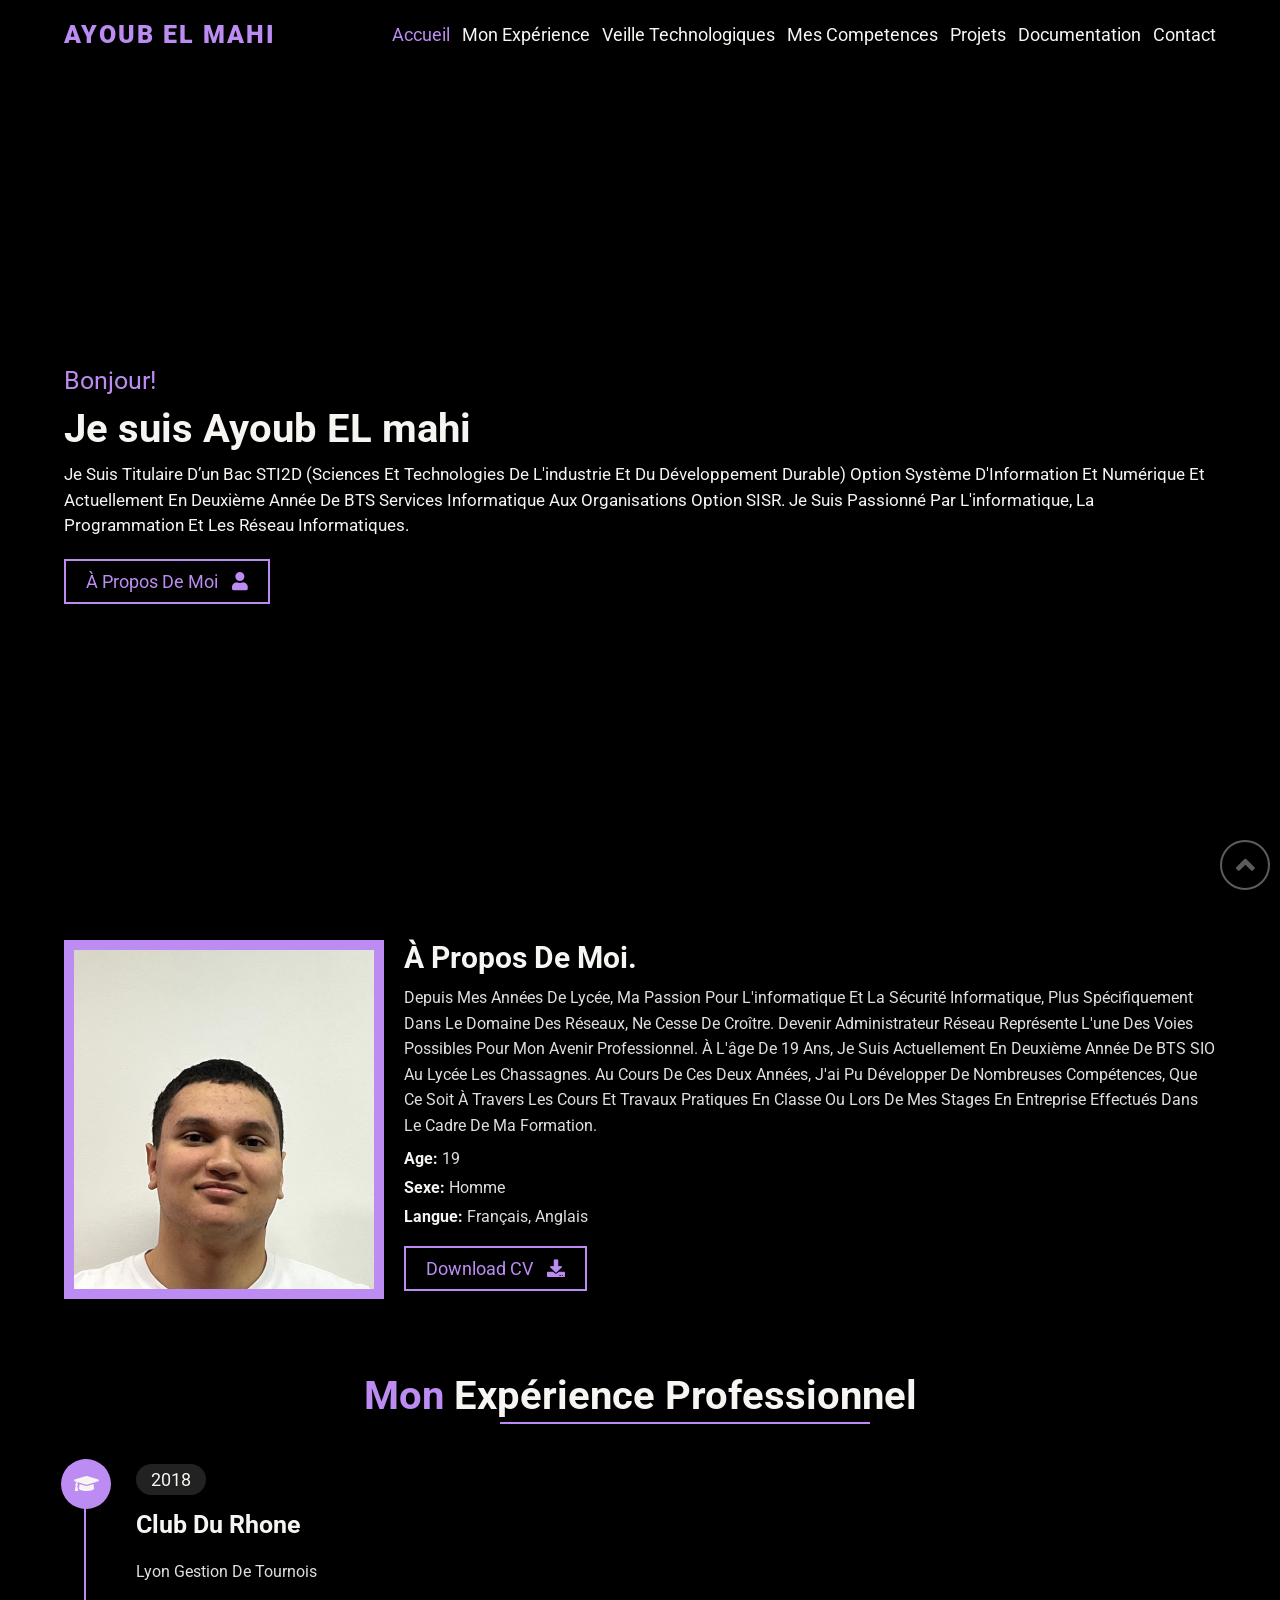
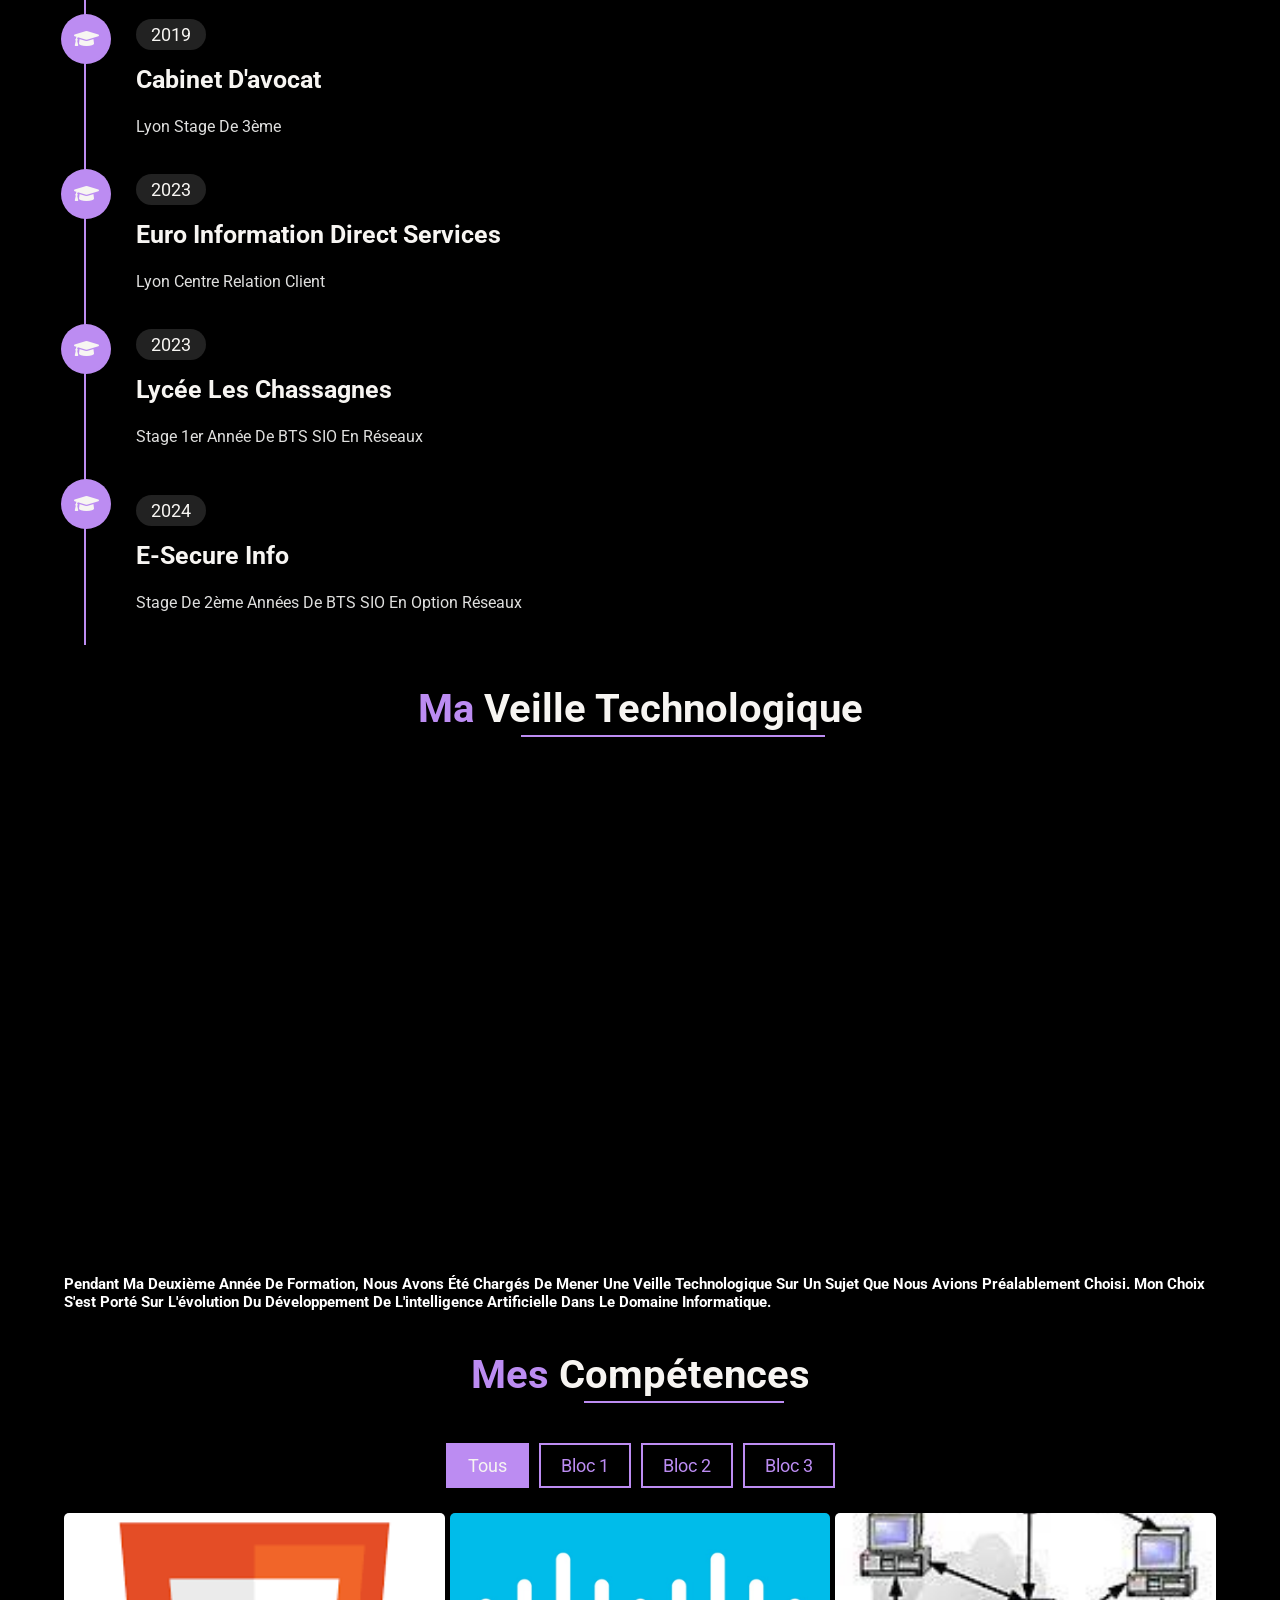
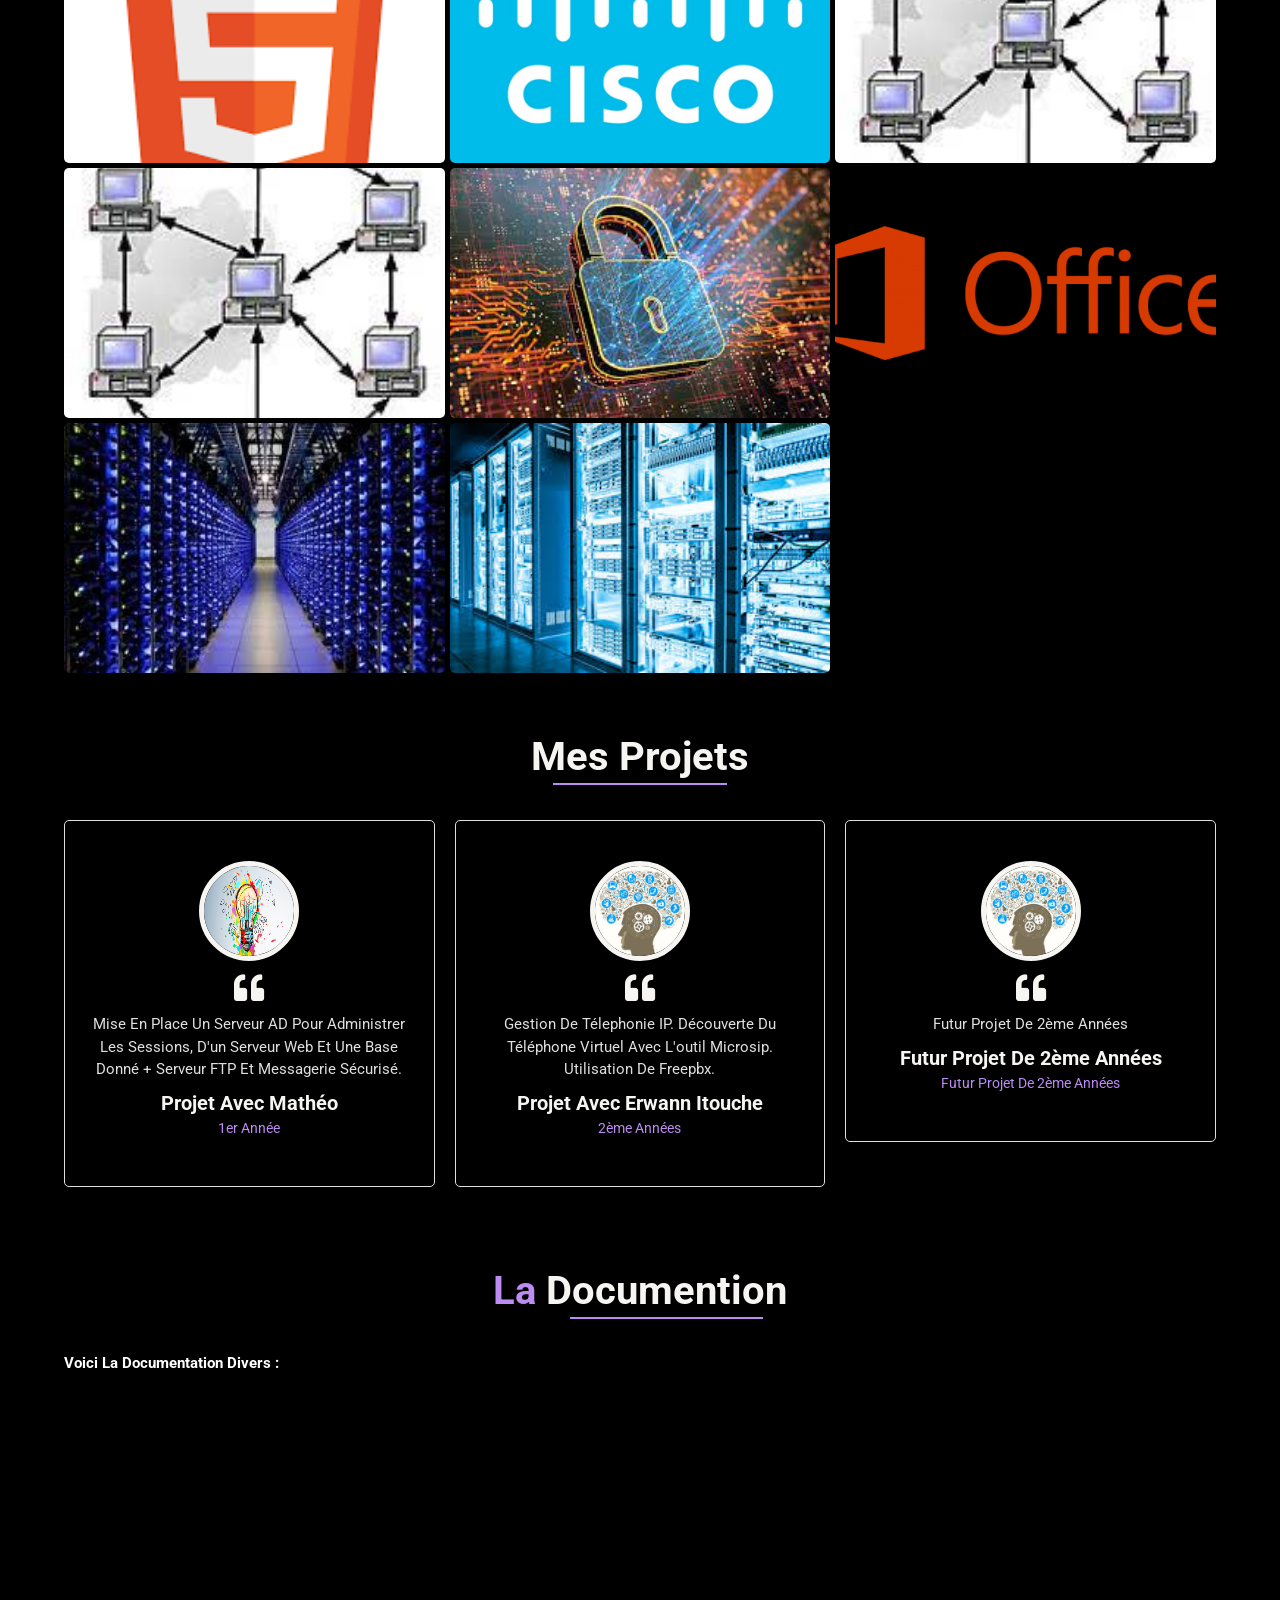
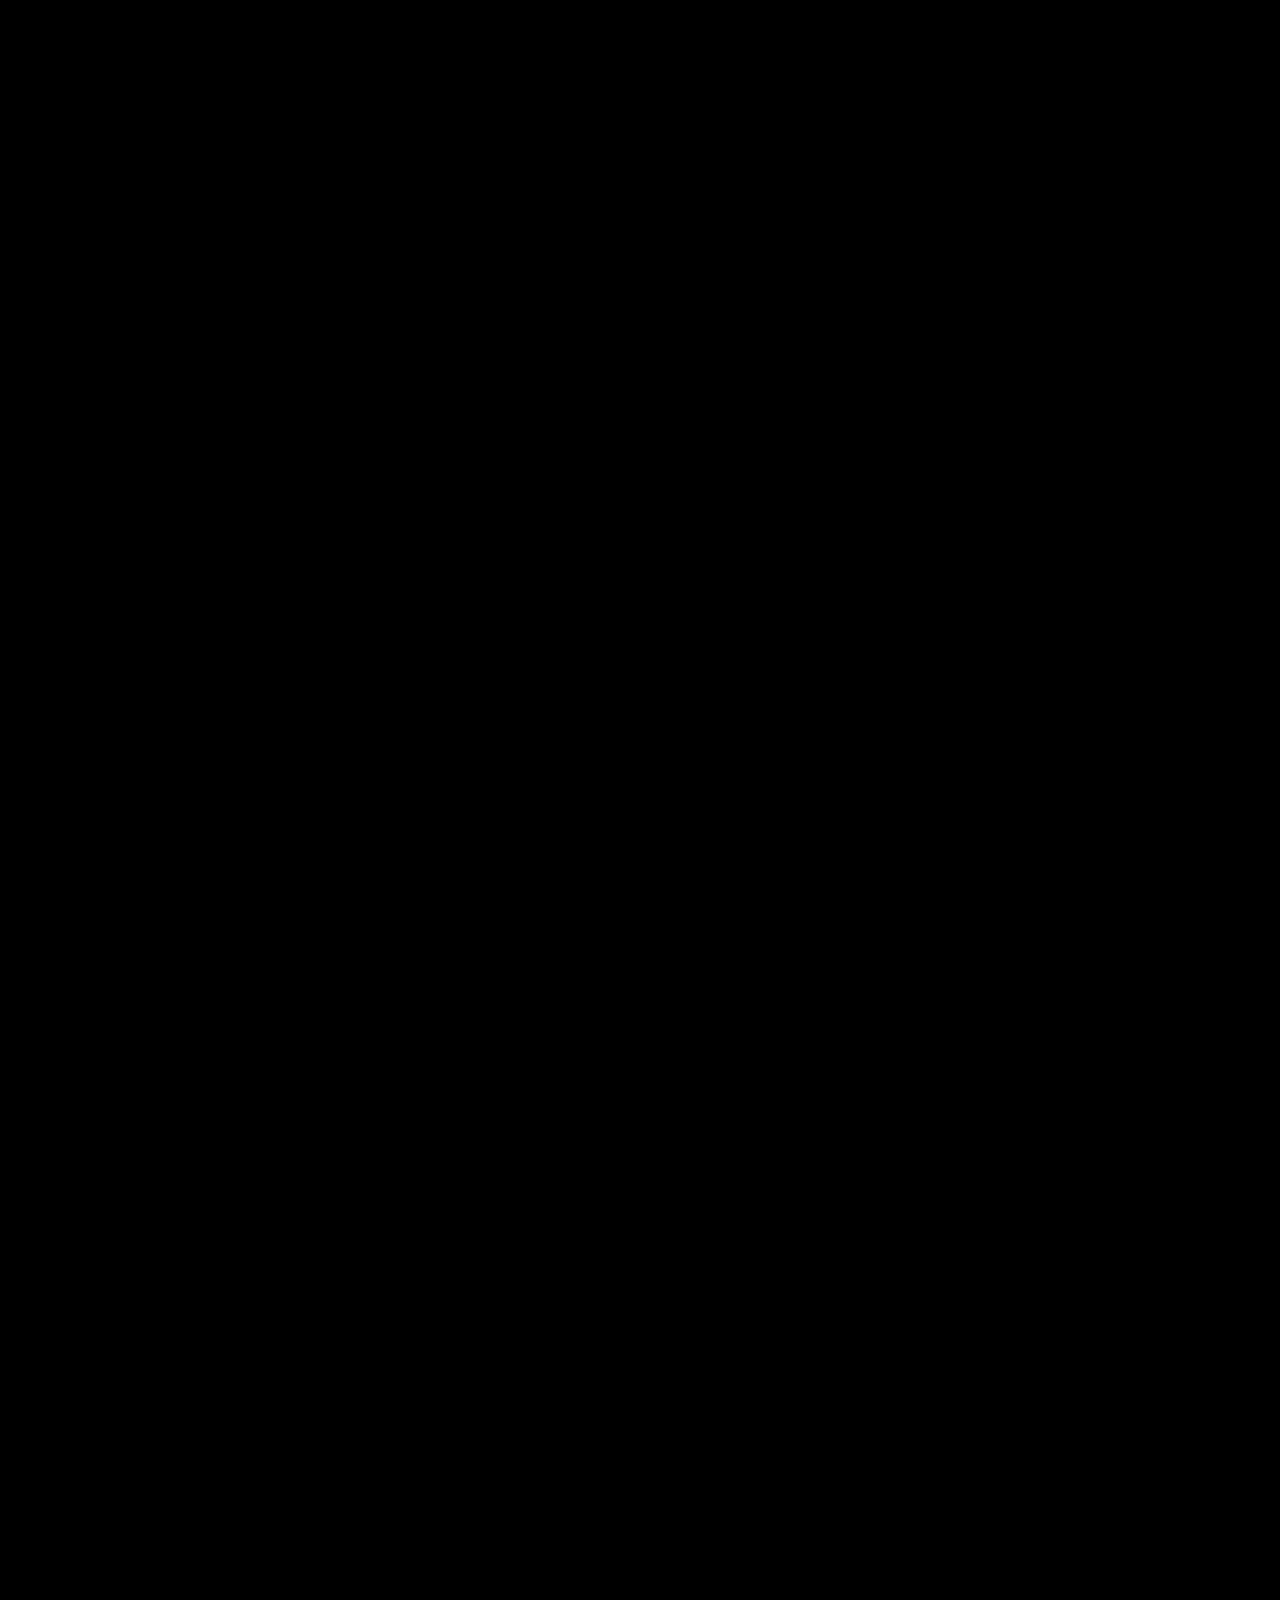
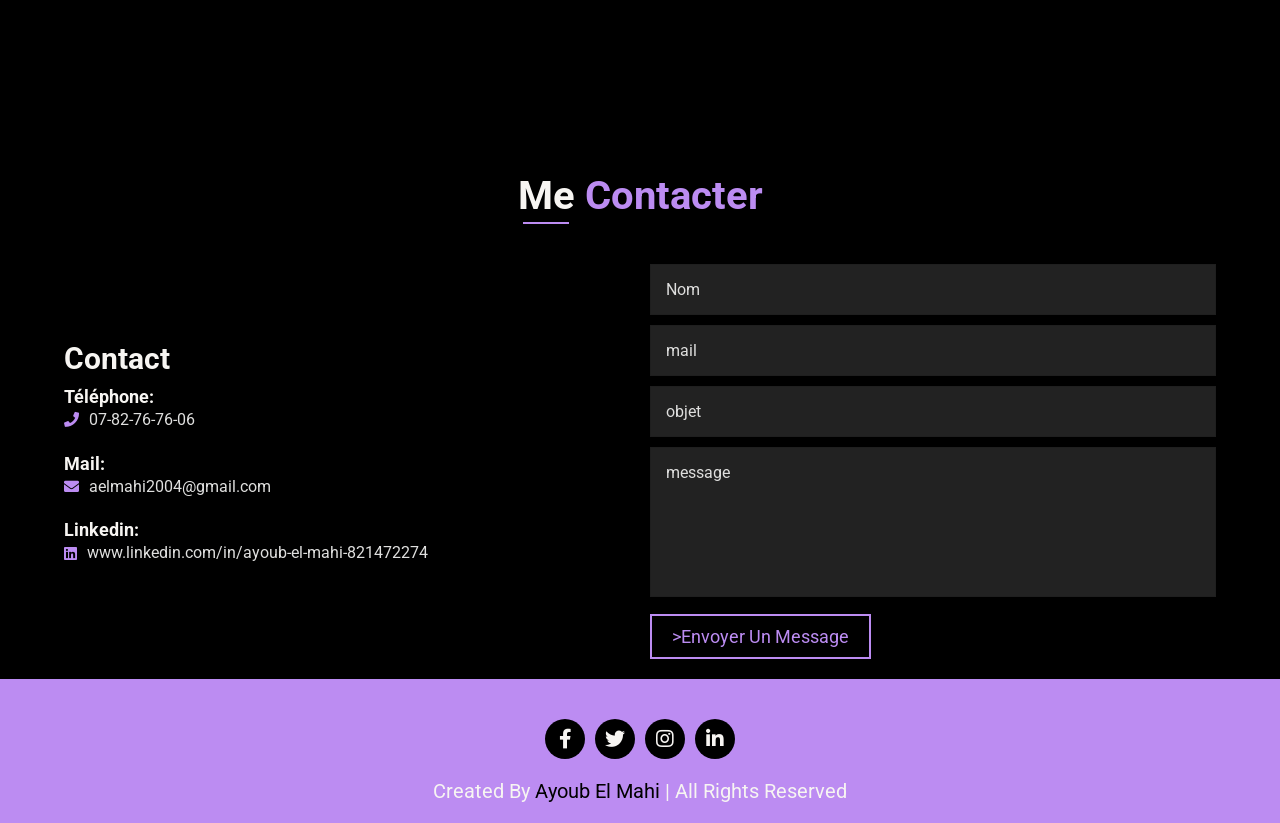
==== commit 08d4cad6: "Update README.html" ====
--- a/README.html
+++ b/README.html
@@ -268,7 +268,7 @@
                     </div>
                 </div>
     
-                <div class="portfolio-item image design">
+                <div class="portfolio-item image photography">
                     <img src="./assets/images/Portfolio/téléchargé (1).jpg" alt="Portfolio-Image" />
                     <div class="content">
                         <h4>Cybersécurité, RGPD</h4>
@@ -280,9 +280,27 @@
                 <div class="portfolio-item image photography">
                     <img src="./assets/images/Portfolio/PreviewImage-768x354.png" alt="Portfolio-Image" />
                     <div class="content">
-                        <h4>ok</h4>
+                        <h4>pack office</h4>
                         
                         <a data-effect="mfp-newspaper" href="./assets/images/Portfolio/PreviewImage-768x354.png" class="view-btn"><i class="fas fa-search-plus"></i></a>
+                    </div>
+                </div>
+                
+                <div class="portfolio-item image design">
+                    <img src="./assets/images/Portfolio/téléchargement.jpg" alt="Portfolio-Image" />
+                    <div class="content">
+                        <h4>Gestion des serveurs</h4>
+                        
+                        <a data-effect="mfp-newspaper" href="./assets/images/Portfolio/téléchargement.jpg" class="view-btn"><i class="fas fa-search-plus"></i></a>
+                    </div>
+                </div>
+                
+                <div class="portfolio-item image design">
+                    <img src="./assets/images/Portfolio/téléchargement (1).jpg" alt="Portfolio-Image" />
+                    <div class="content">
+                        <h4>configuration et installation de windows serveur </h4>
+                        
+                        <a data-effect="mfp-newspaper" href="./assets/images/Portfolio/téléchargement (1).jpg" class="view-btn"><i class="fas fa-search-plus"></i></a>
                     </div>
                 </div>
     
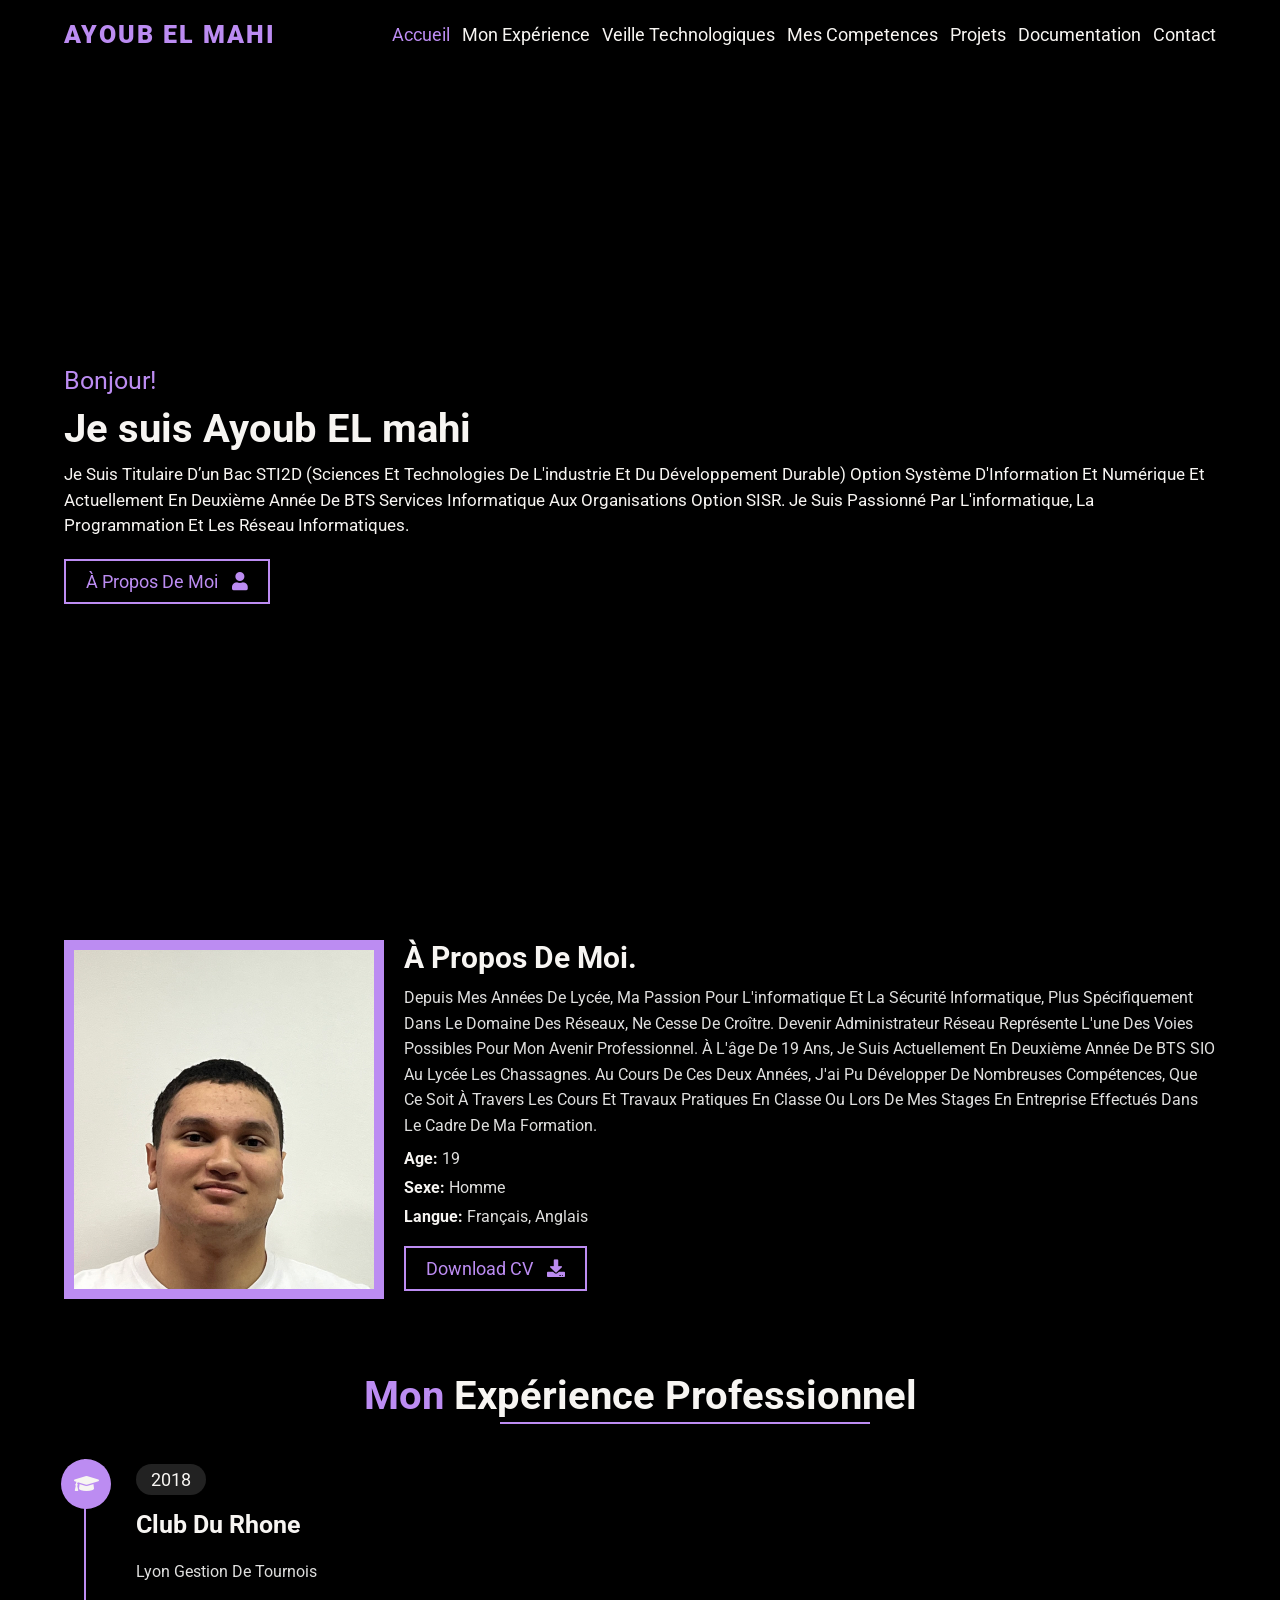
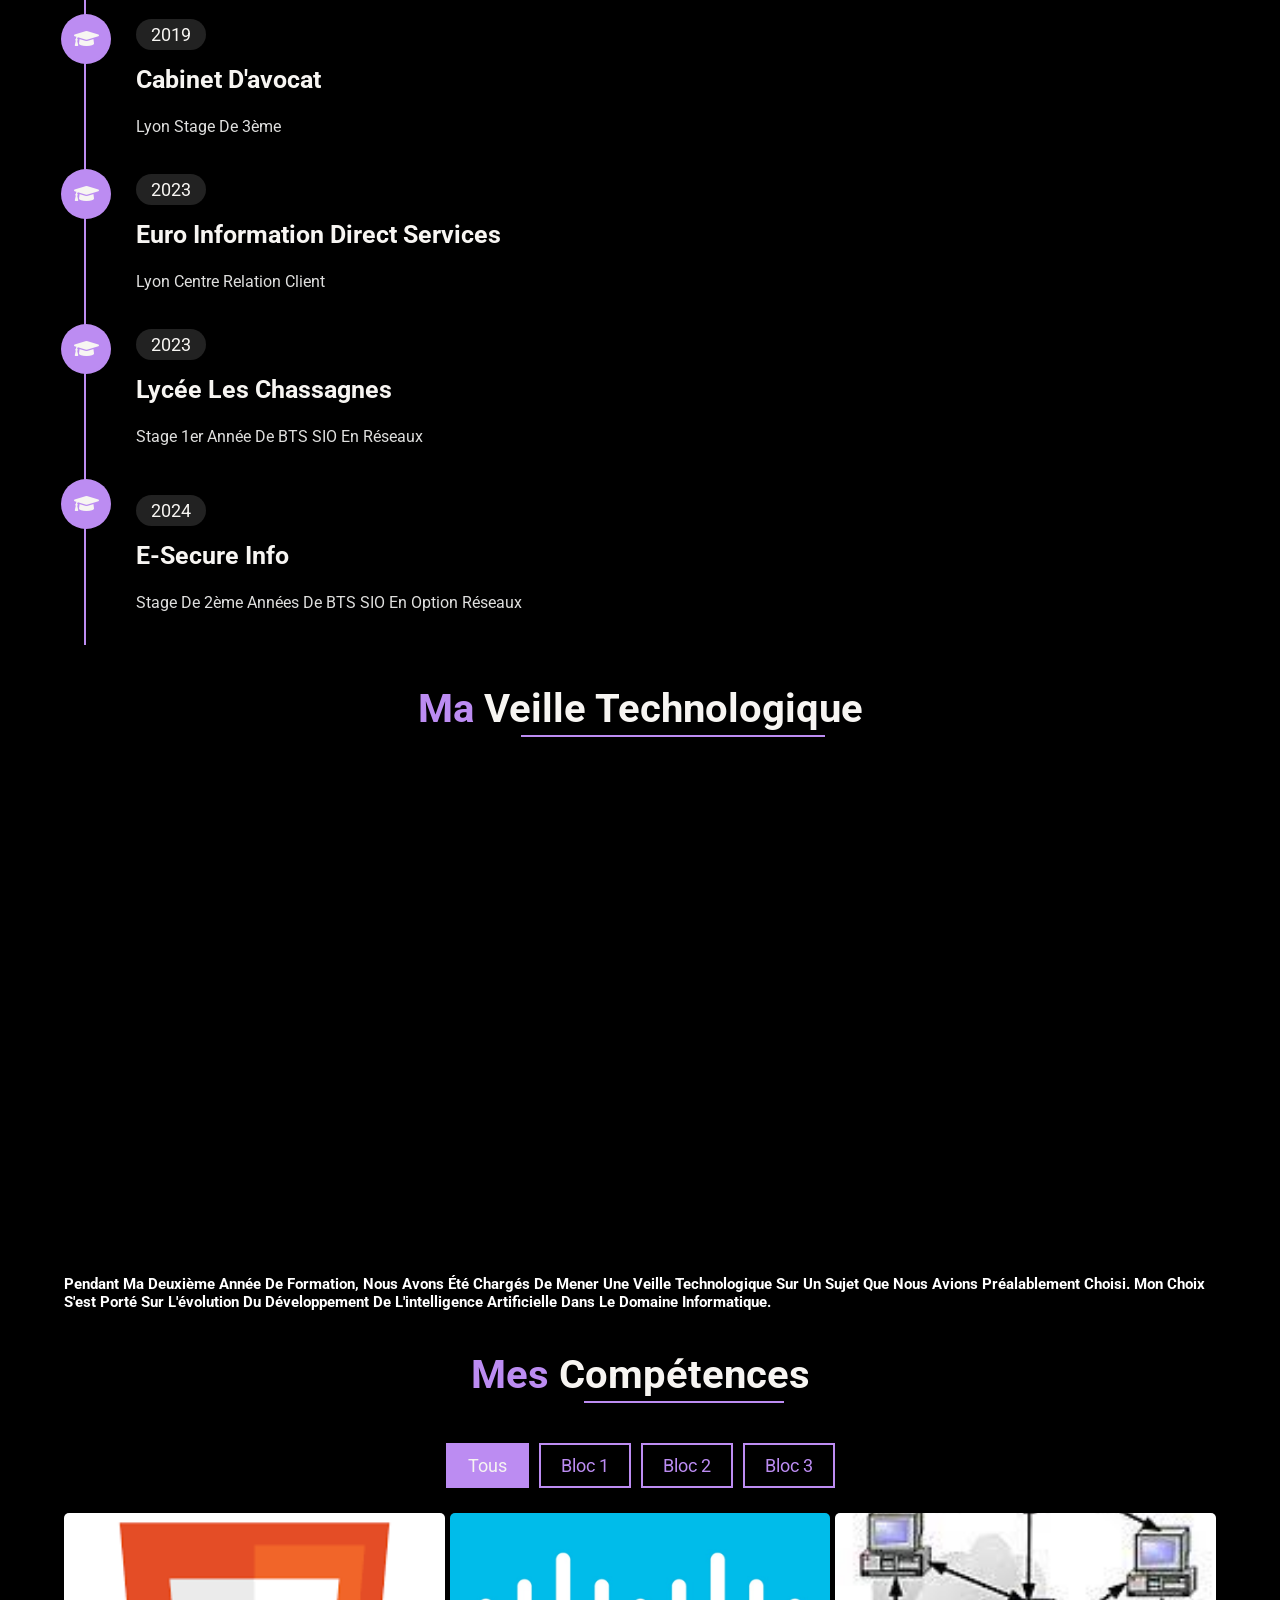
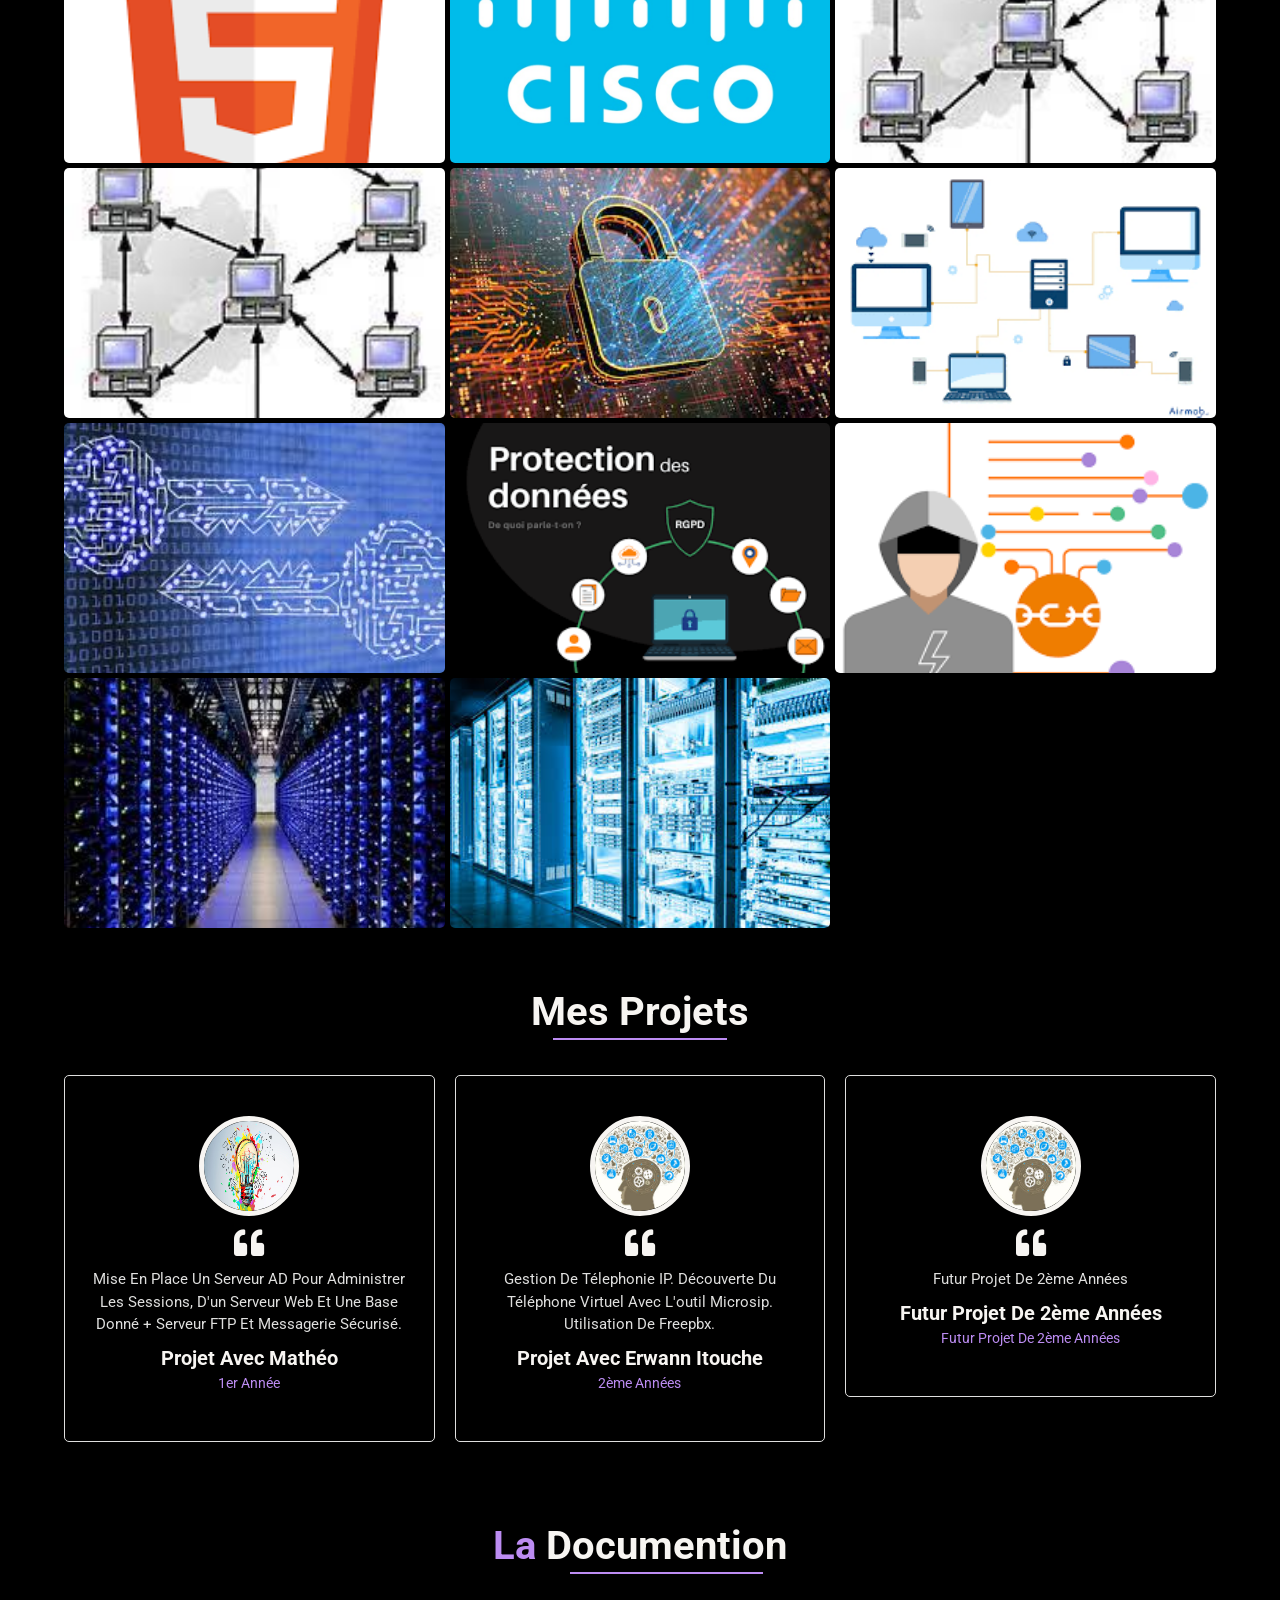
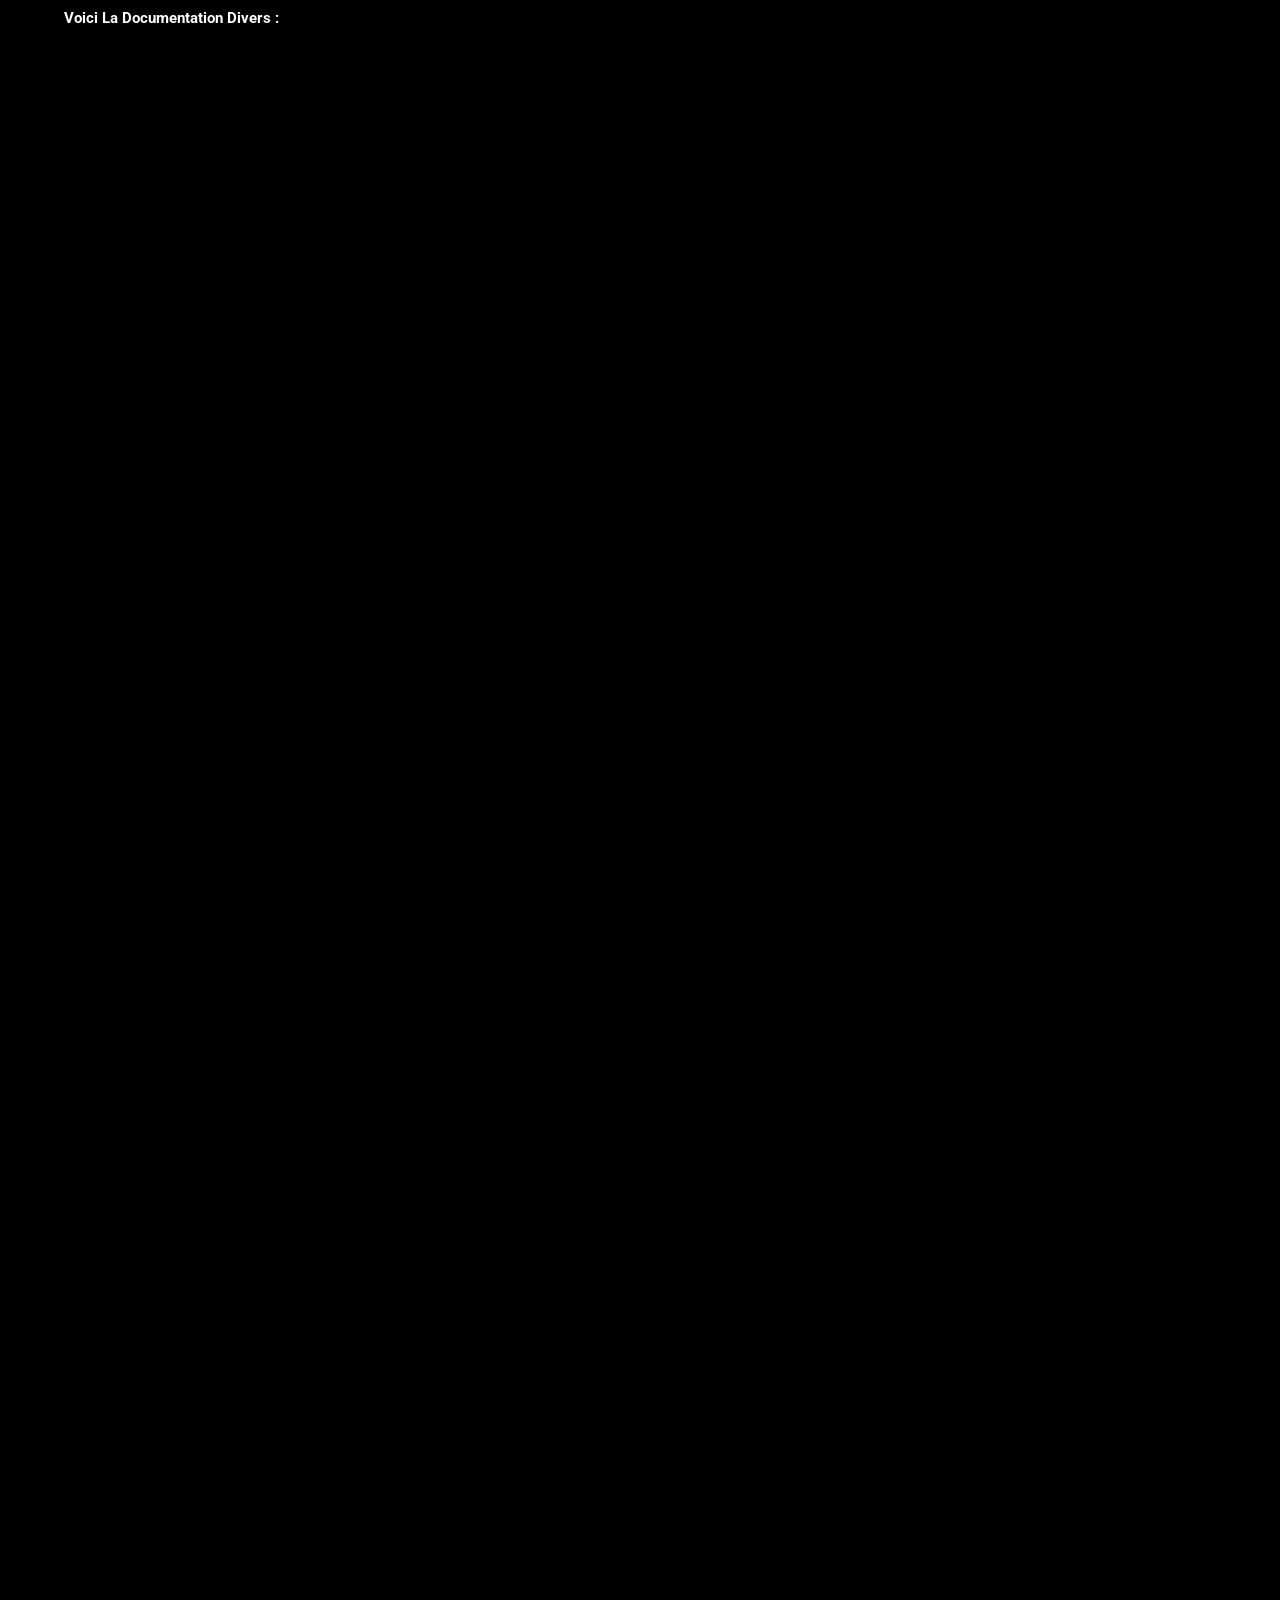
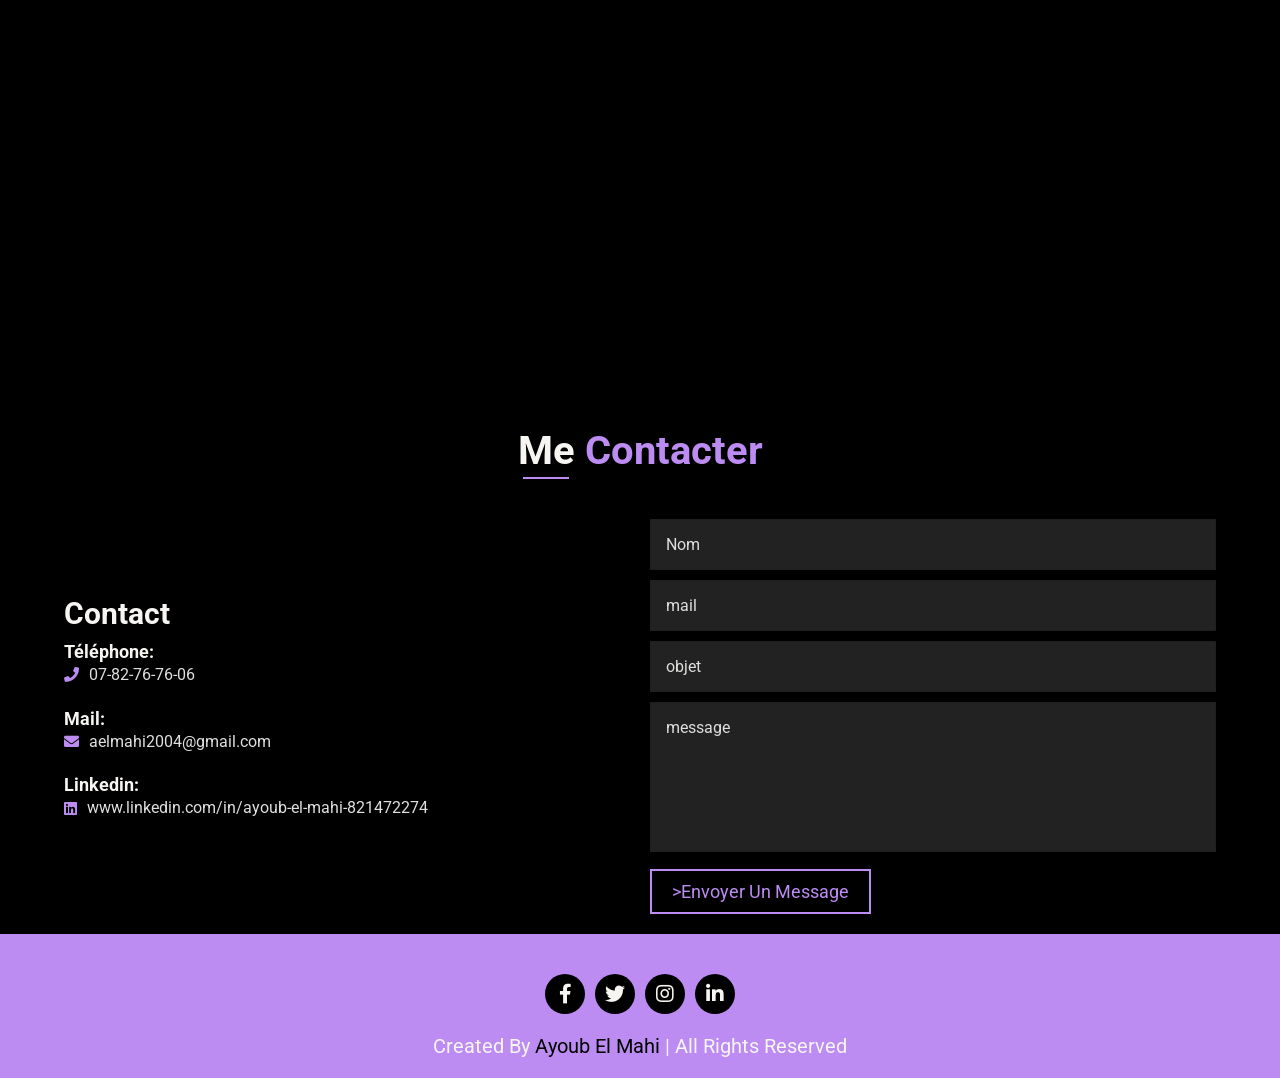
==== commit b4c97afb: "Update README.html" ====
--- a/README.html
+++ b/README.html
@@ -278,11 +278,38 @@
                 </div>
     
                 <div class="portfolio-item image photography">
-                    <img src="./assets/images/Portfolio/PreviewImage-768x354.png" alt="Portfolio-Image" />
-                    <div class="content">
-                        <h4>pack office</h4>
-                        
-                        <a data-effect="mfp-newspaper" href="./assets/images/Portfolio/PreviewImage-768x354.png" class="view-btn"><i class="fas fa-search-plus"></i></a>
+                    <img src="./assets/images/Portfolio/maintenace.png" alt="Portfolio-Image" />
+                    <div class="content">
+                        <h4>Maintenance du parc informatique</h4>
+                        
+                        <a data-effect="mfp-newspaper" href="./assets/images/Portfolio/maintenace.png" class="view-btn"><i class="fas fa-search-plus"></i></a>
+                    </div>
+                </div>
+                
+                <div class="portfolio-item image photography">
+                    <img src="./assets/images/Portfolio/crypto.jpg" alt="Portfolio-Image" />
+                    <div class="content">
+                        <h4>Cryptographie</h4>
+                        
+                        <a data-effect="mfp-newspaper" href="./assets/images/Portfolio/crypto.jpg" class="view-btn"><i class="fas fa-search-plus"></i></a>
+                    </div>
+                </div>
+
+                <div class="portfolio-item image photography">
+                    <img src="./assets/images/Portfolio/protection.png" alt="Portfolio-Image" />
+                    <div class="content">
+                        <h4>Protection des données à caractère personnel</h4>
+                        
+                        <a data-effect="mfp-newspaper" href="./assets/images/Portfolio/protection.png" class="view-btn"><i class="fas fa-search-plus"></i></a>
+                    </div>
+                </div>
+                
+                <div class="portfolio-item image photography">
+                    <img src="./assets/images/Portfolio/vulnérabilité.png" alt="Portfolio-Image" />
+                    <div class="content">
+                        <h4>Vulnérabilité & risques</h4>
+                        
+                        <a data-effect="mfp-newspaper" href="./assets/images/Portfolio/vulnérabilité.png" class="view-btn"><i class="fas fa-search-plus"></i></a>
                     </div>
                 </div>
                 
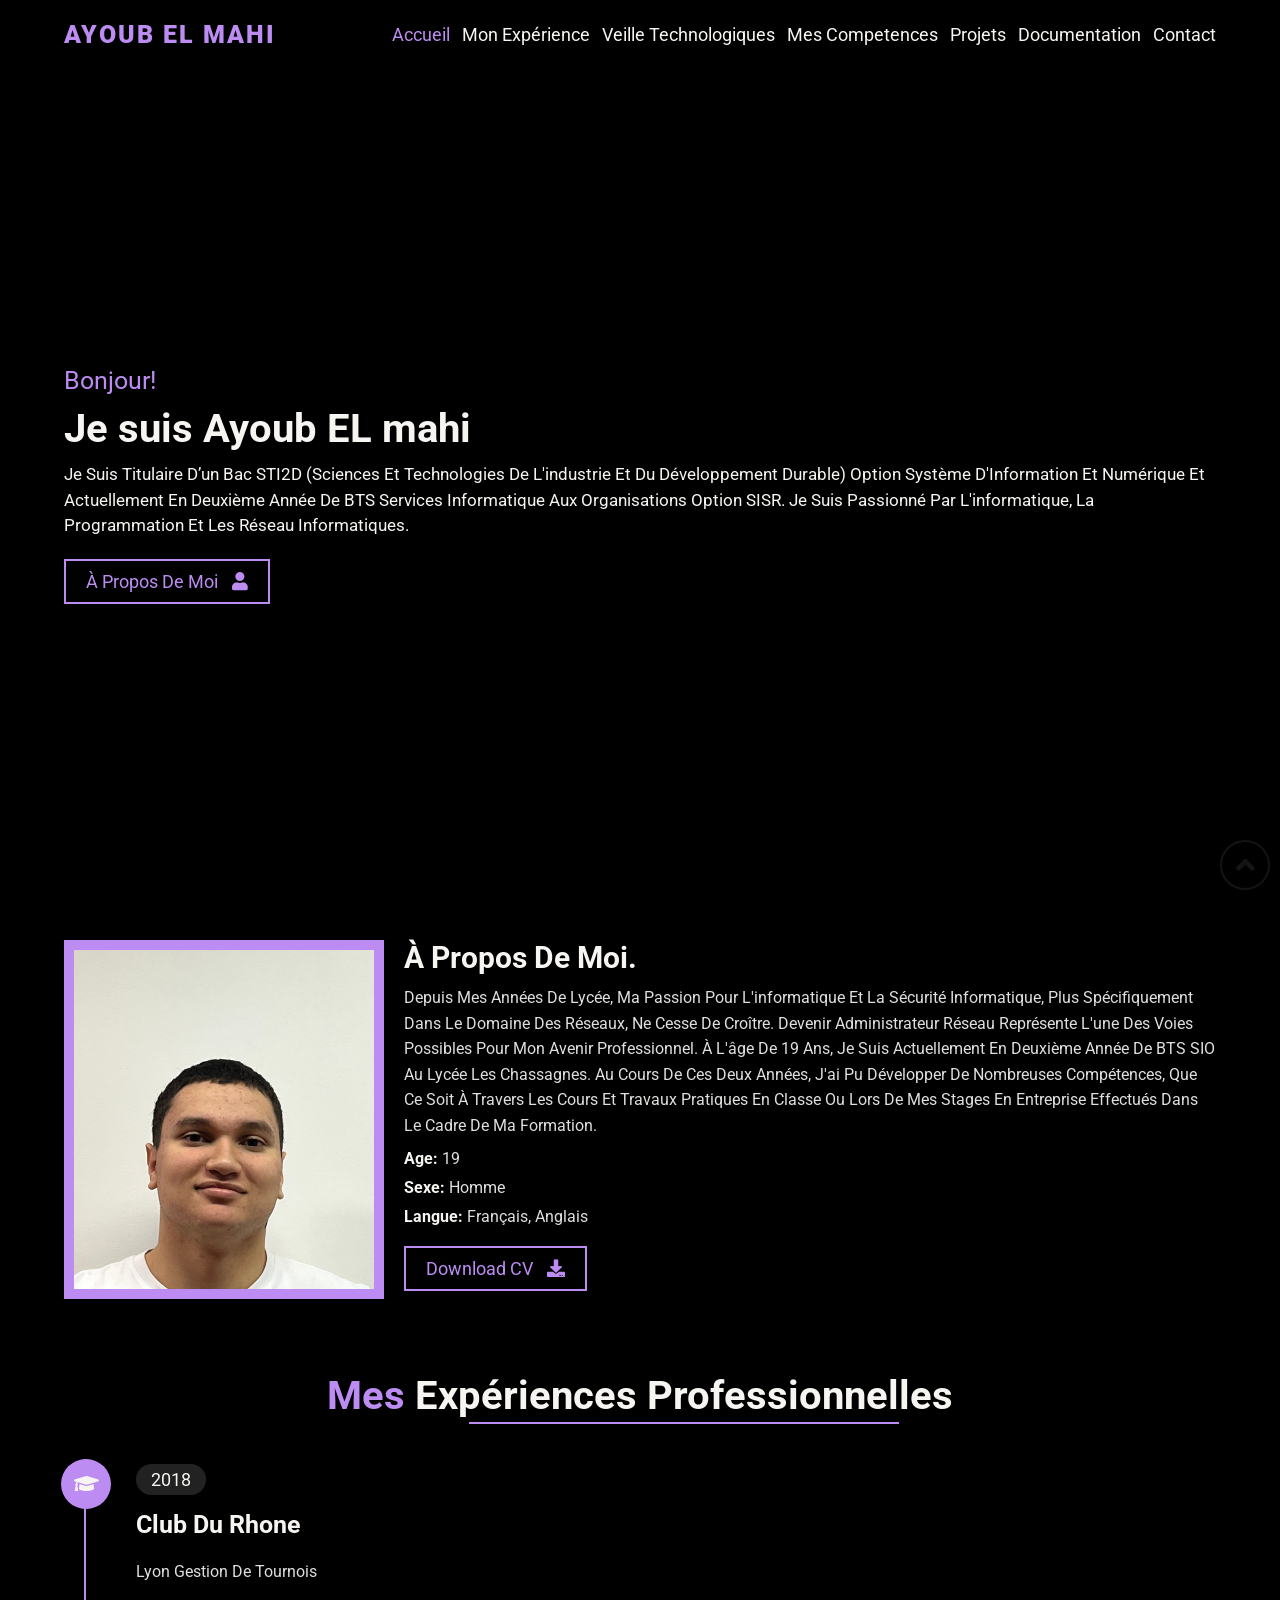
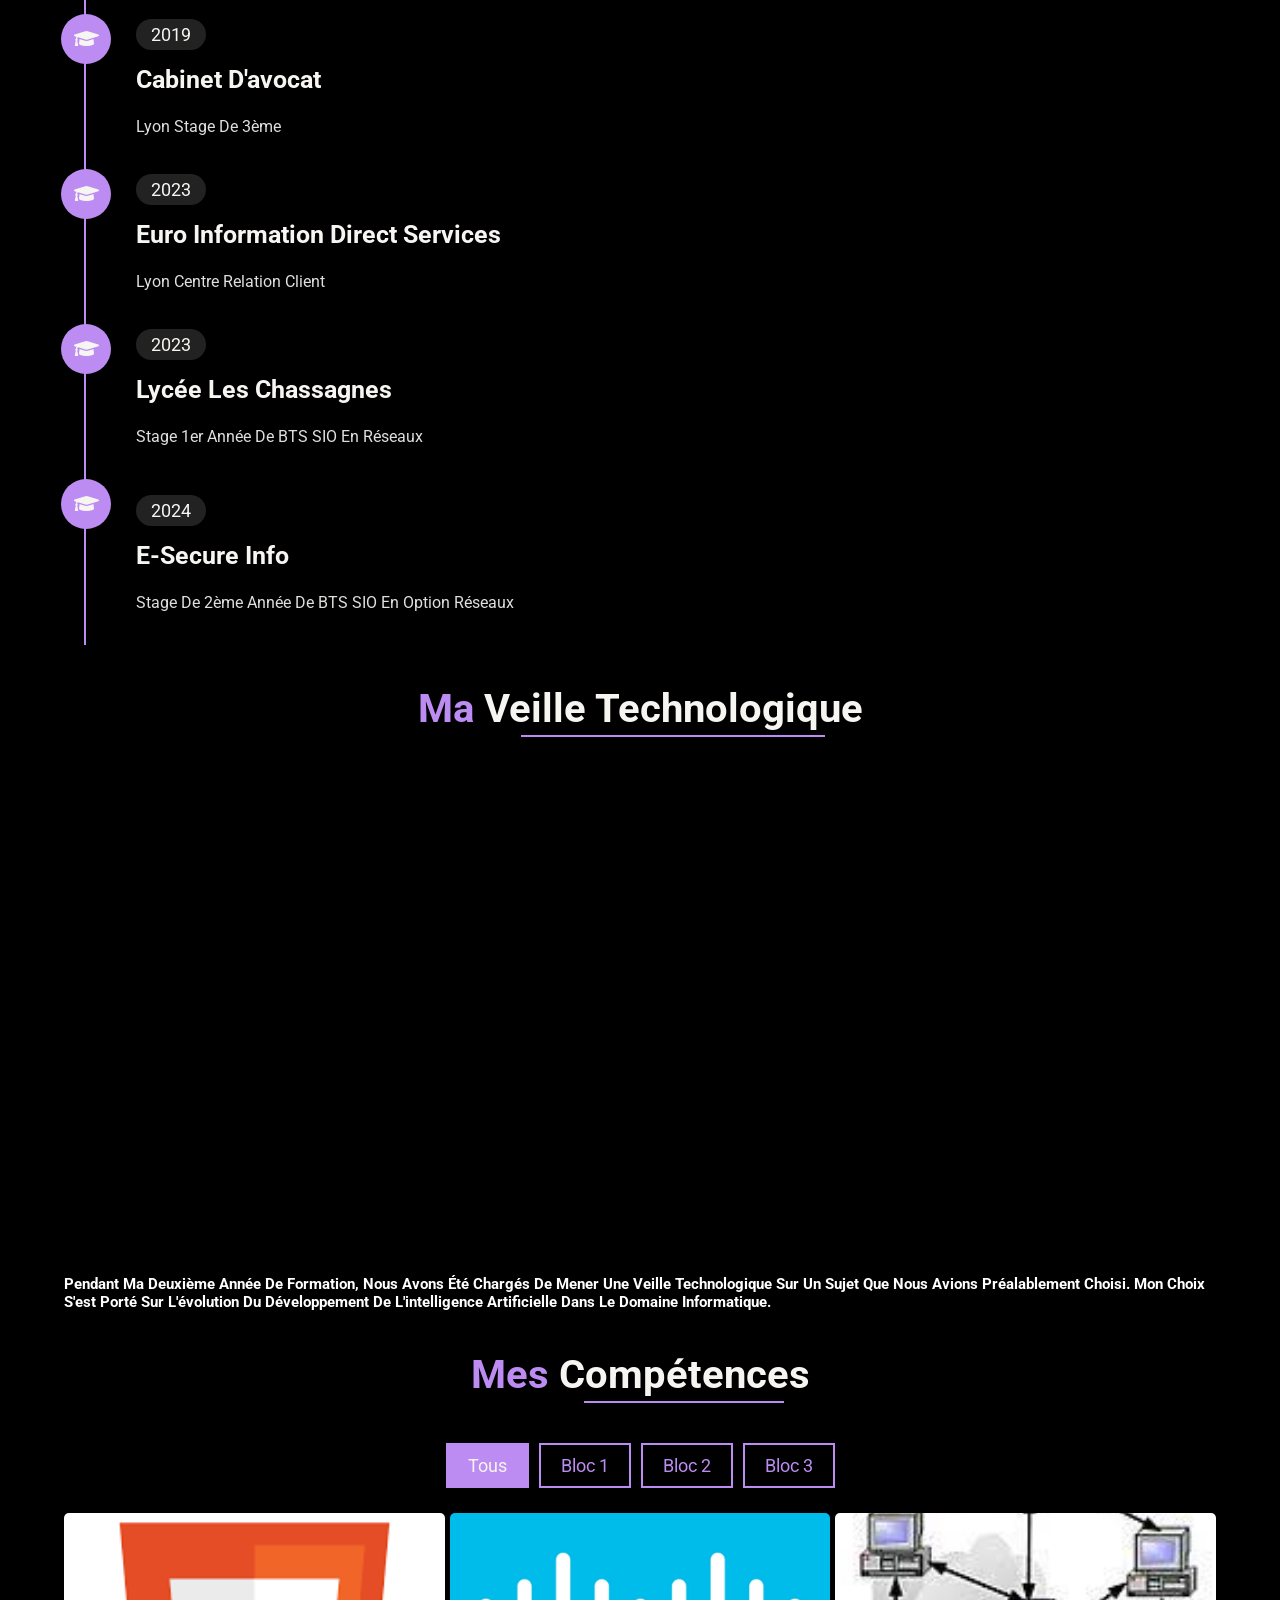
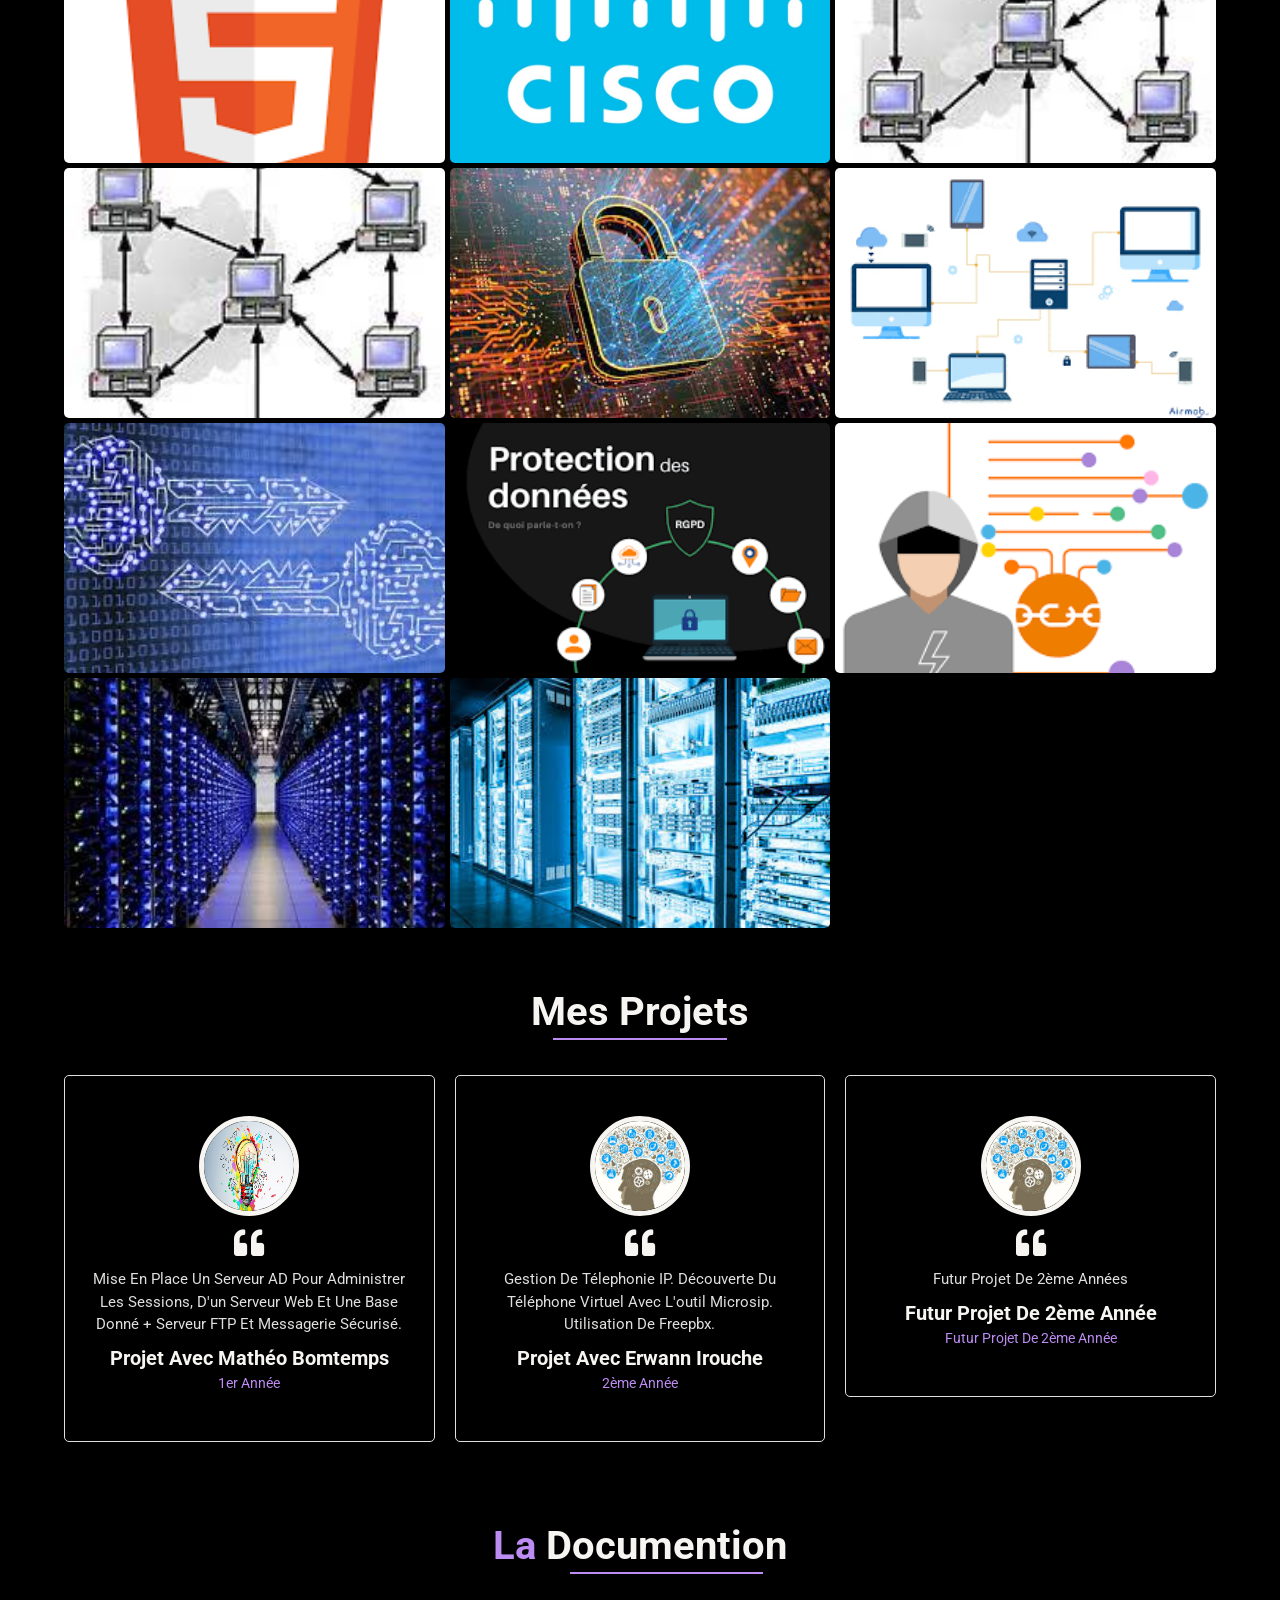
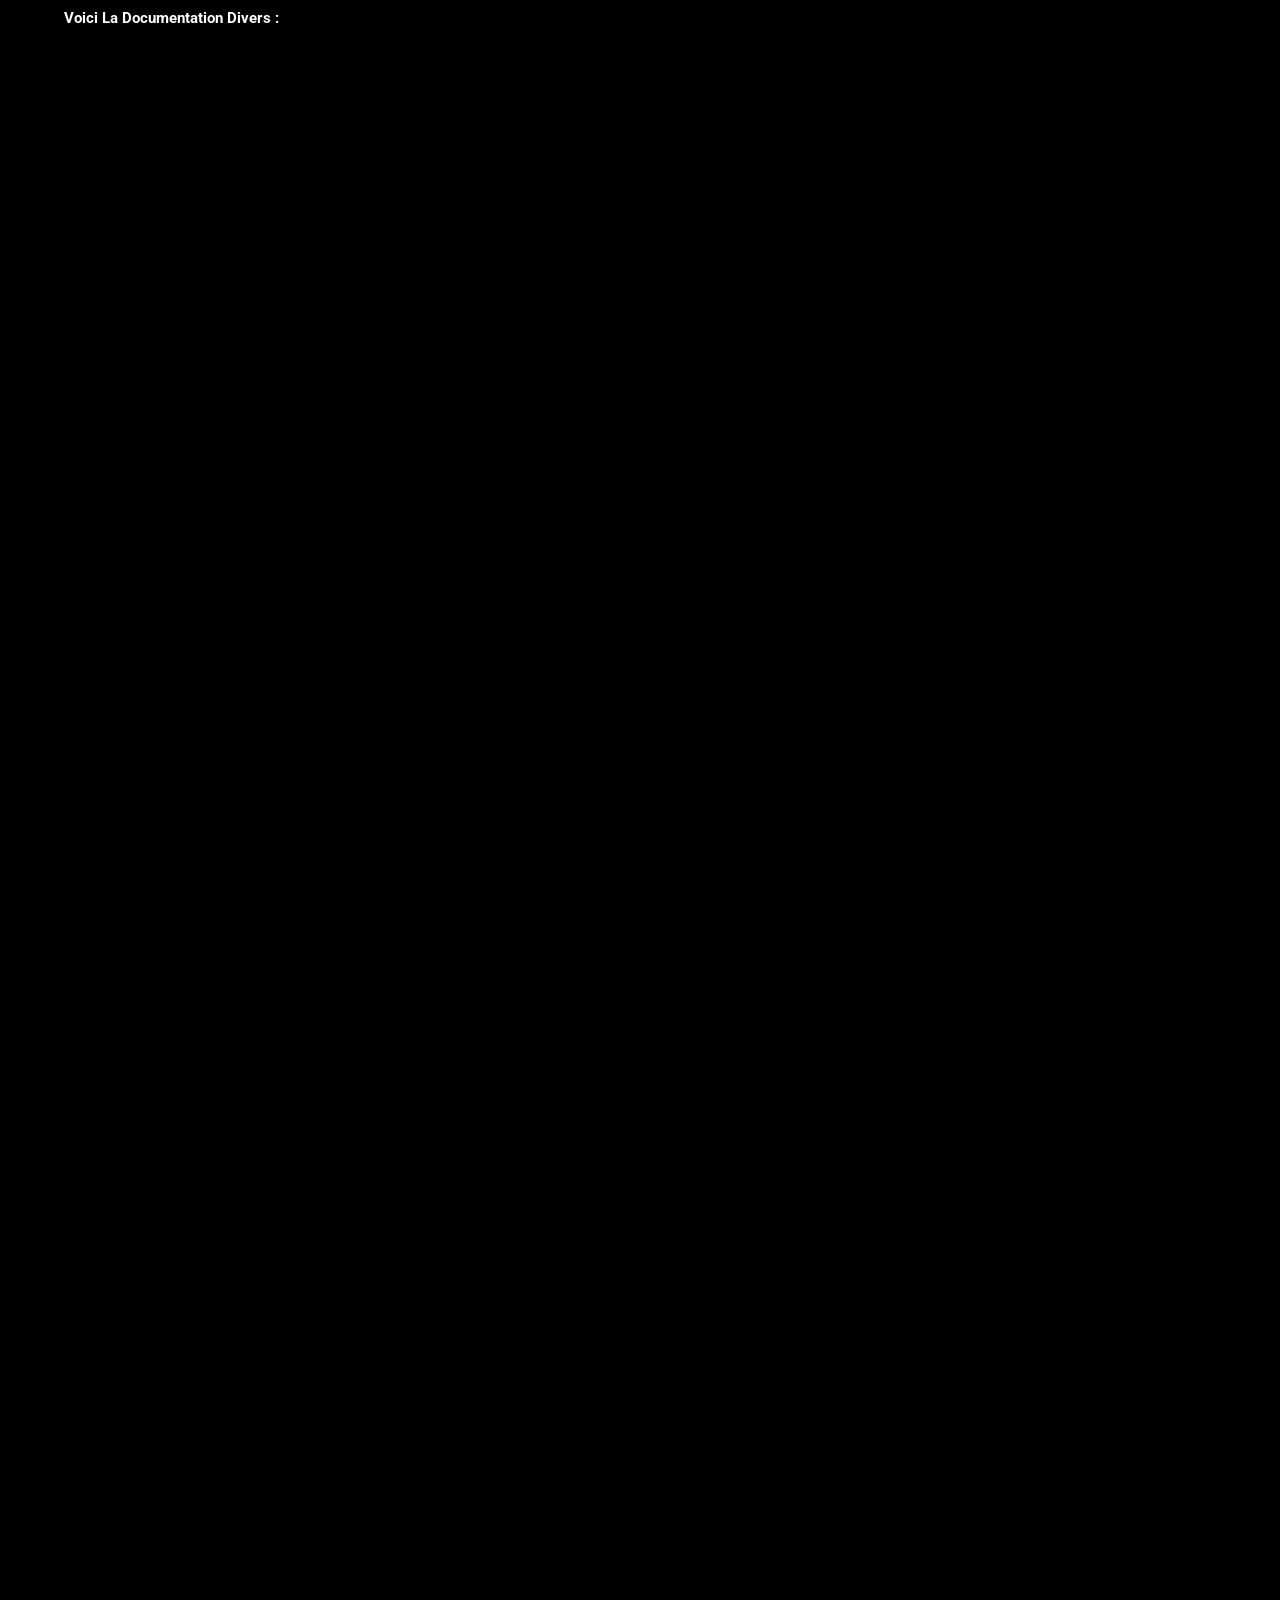
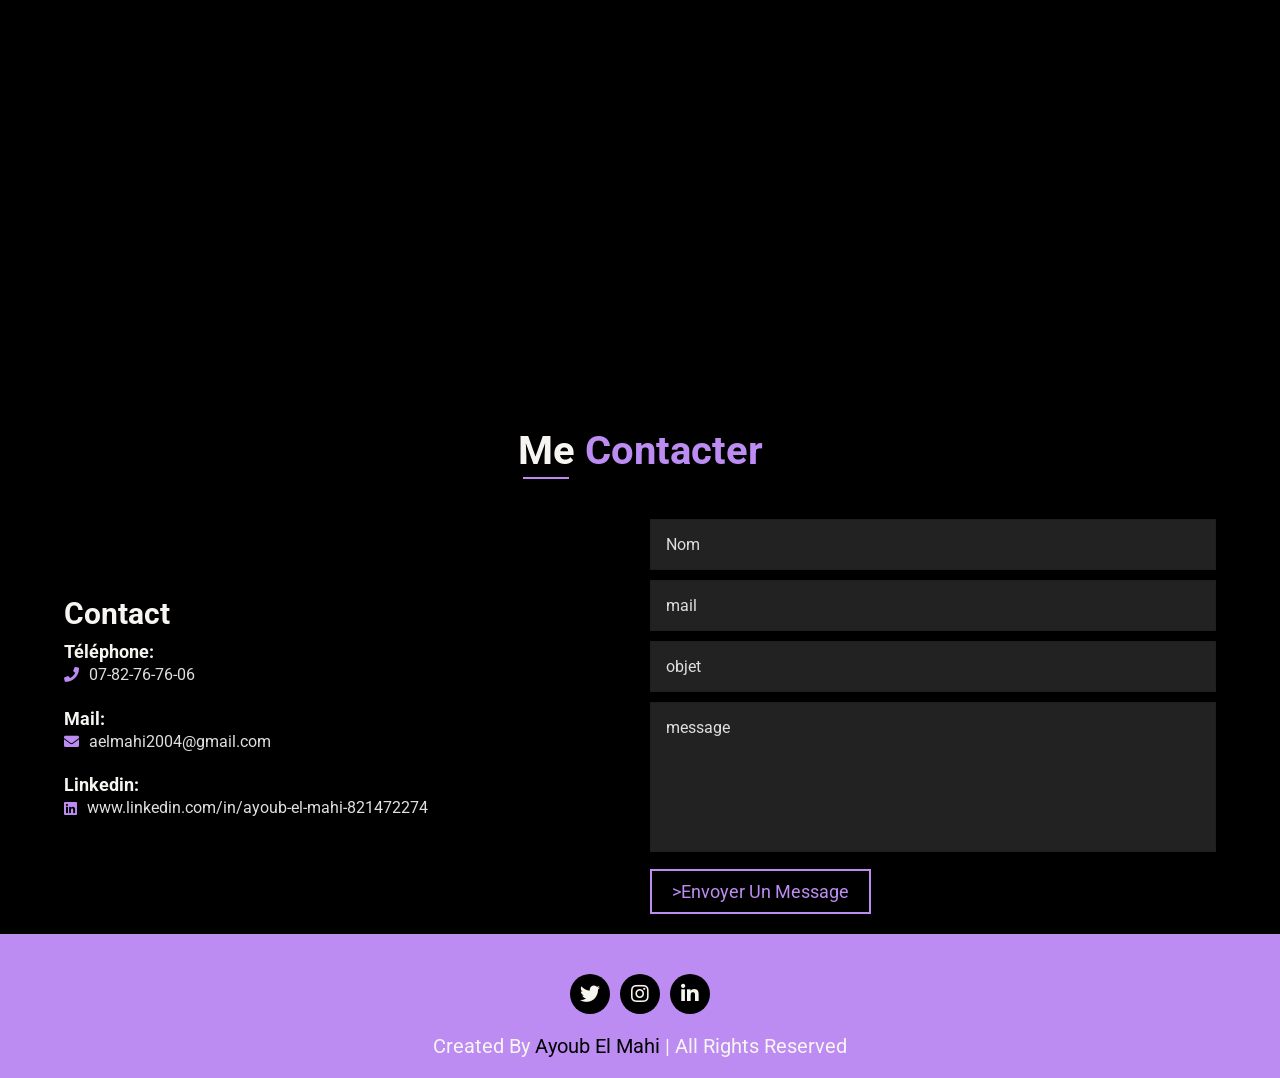
==== commit 52ff8853: "Update README.html" ====
--- a/README.html
+++ b/README.html
@@ -127,7 +127,7 @@
         >
 
         <div class="heading">
-            <h2>mon <span>expérience professionnel </span></h2>
+            <h2>Mes <span>expériences professionnelles </span></h2>
         </div>
 
         <div class="box-container">
@@ -175,7 +175,7 @@
                     <div class="content">
                         <span>2024 </span>
                         <h3>E-secure info</h3>
-                        <p>Stage de 2ème années de BTS SIO en option réseaux</p>
+                        <p>Stage de 2ème année de BTS SIO en option réseaux</p>
                     </div>
                 </div>
             </div>
@@ -198,7 +198,7 @@
             <h2>Ma <span>veille technologique</span></h2>
         </div>
         <div class="box-container">
-            <iframe src="https://onedrive.live.com/embed?resid=EF4CDFD109F9BEBA%214211&amp;authkey=!AM_RAQ68-rGM790&amp;em=2&amp;wdAr=1.7777777777777777" width="676px" height="488px" frameborder="0">Ceci est un document <a target="_blank" href="https://office.com">Microsoft Office</a> incorporé, avec <a target="_blank" href="https://office.com/webapps">Office</a>.</iframe>
+            <iframe src="https://leschassagnes1-my.sharepoint.com/personal/ayoubelmahi_leschassagnes_net/_layouts/15/Doc.aspx?sourcedoc={3ecf00c2-77f6-47b9-8f8a-9a49131ca46e}&amp;action=embedview&amp;wdAr=1.7777777777777777" width="676px" height="488px" frameborder="0">Ceci est un document <a target="_blank" href="https://office.com">Microsoft Office</a> incorporé, avec <a target="_blank" href="https://office.com/webapps">Office</a>.</iframe>
             <div class="content">
                 <div class="text" style="color: white;">
                     <h2>Pendant ma deuxième année de formation, nous avons été chargés de mener une veille technologique sur un sujet que nous avions préalablement choisi. Mon choix s'est porté sur l'évolution du développement de l'intelligence artificielle dans le domaine informatique.</h2>
@@ -344,7 +344,7 @@
     <section class="testimonial" id="testimonial">
 
         <div class="heading">
-            <h2><span>Mes projets </span></h2>
+            <h2><span>Mes projets</span></h2>
         </div>
 
         <div class="swiper-container testimonial-slider">
@@ -360,7 +360,7 @@
                     </p>
 
                     <div class="intro">
-                        <h3>Projet avec Mathéo</h3>
+                        <h3>Projet avec Mathéo Bomtemps</h3>
                         <h5>1er année</h5>
                     </div>
                 </div>
@@ -375,8 +375,8 @@
                     </p>
 
                     <div class="intro">
-                        <h3>Projet avec Erwann Itouche</h3>
-                        <h5>2ème années</h5>
+                        <h3>Projet avec Erwann Irouche</h3>
+                        <h5>2ème année</h5>
                     </div>
                 </div>
 
@@ -390,8 +390,8 @@
                     </p>
 
                     <div class="intro">
-                        <h3>Futur projet de 2ème années</h3>
-                        <h5>Futur projet de 2ème années</h5>
+                        <h3>Futur projet de 2ème année</h3>
+                        <h5>Futur projet de 2ème année</h5>
                     </div>
                 </div>
             <div class="swiper-pagination swiper-pagination1"></div>
@@ -488,7 +488,6 @@
     <!-------------------- Footer Area (Start) -------------------->
     <footer>
         <div class="social">
-            <a href="#" class="fab fa-facebook-f"></a>
             <a href="https://twitter.com/elmahiayoub2" class="fab fa-twitter"></a>
             <a href="https://www.instagram.com/ayou.el04/" class="fab fa-instagram"></a>
             <a href="https://www.linkedin.com/in/ayoub-el-mahi-821472274/" class="fab fa-linkedin-in"></a>
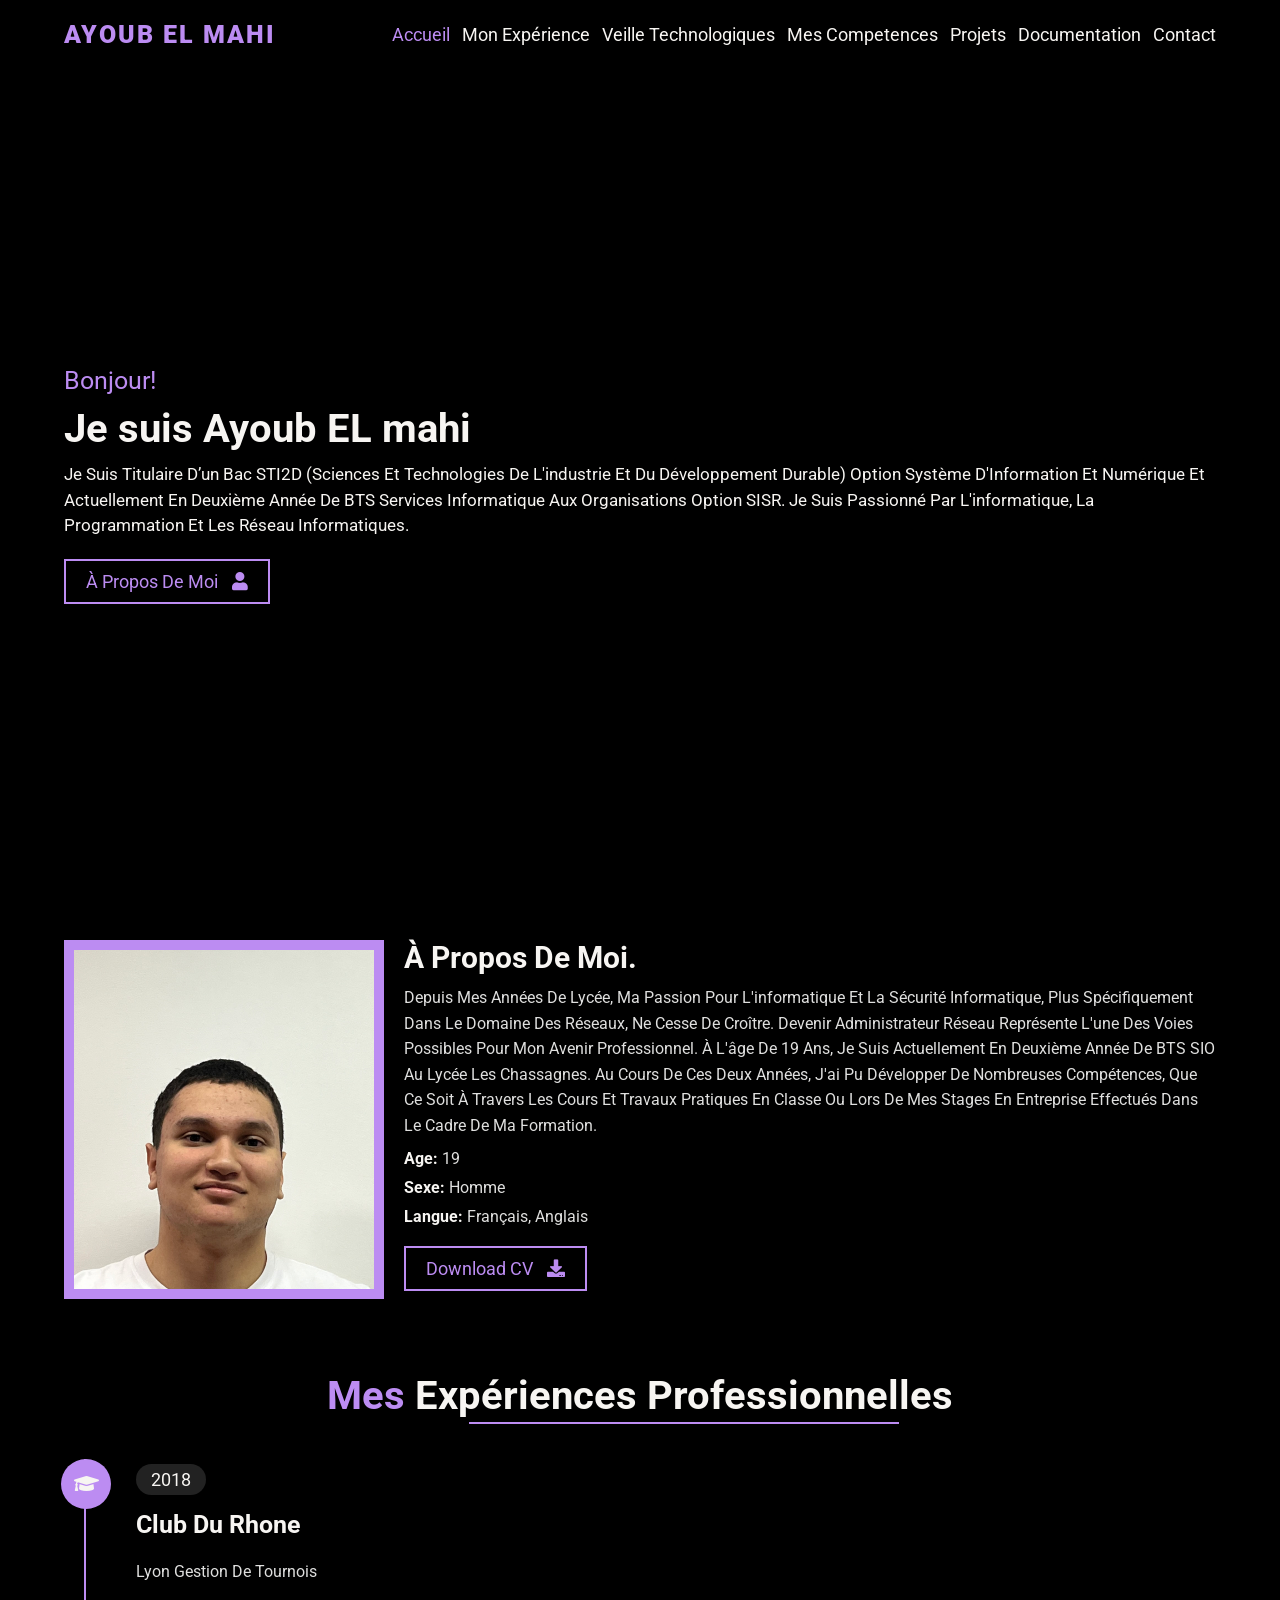
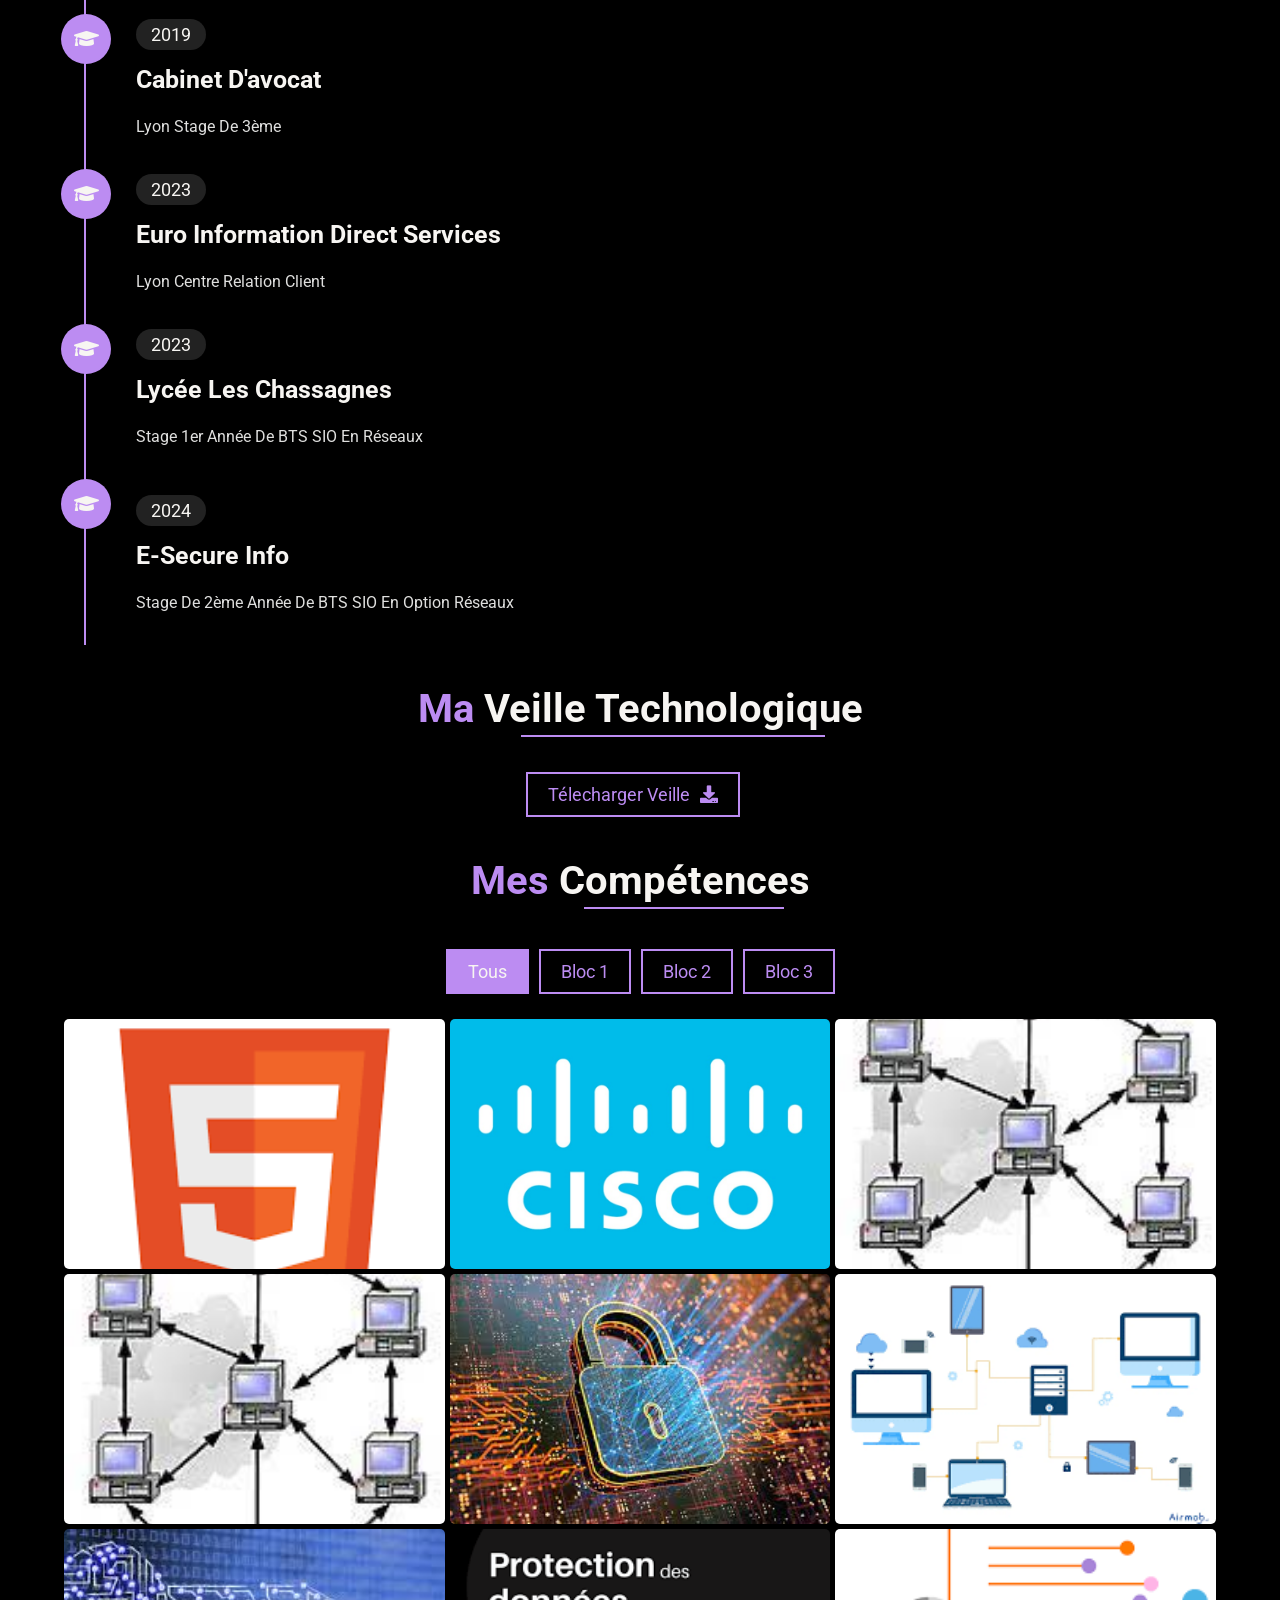
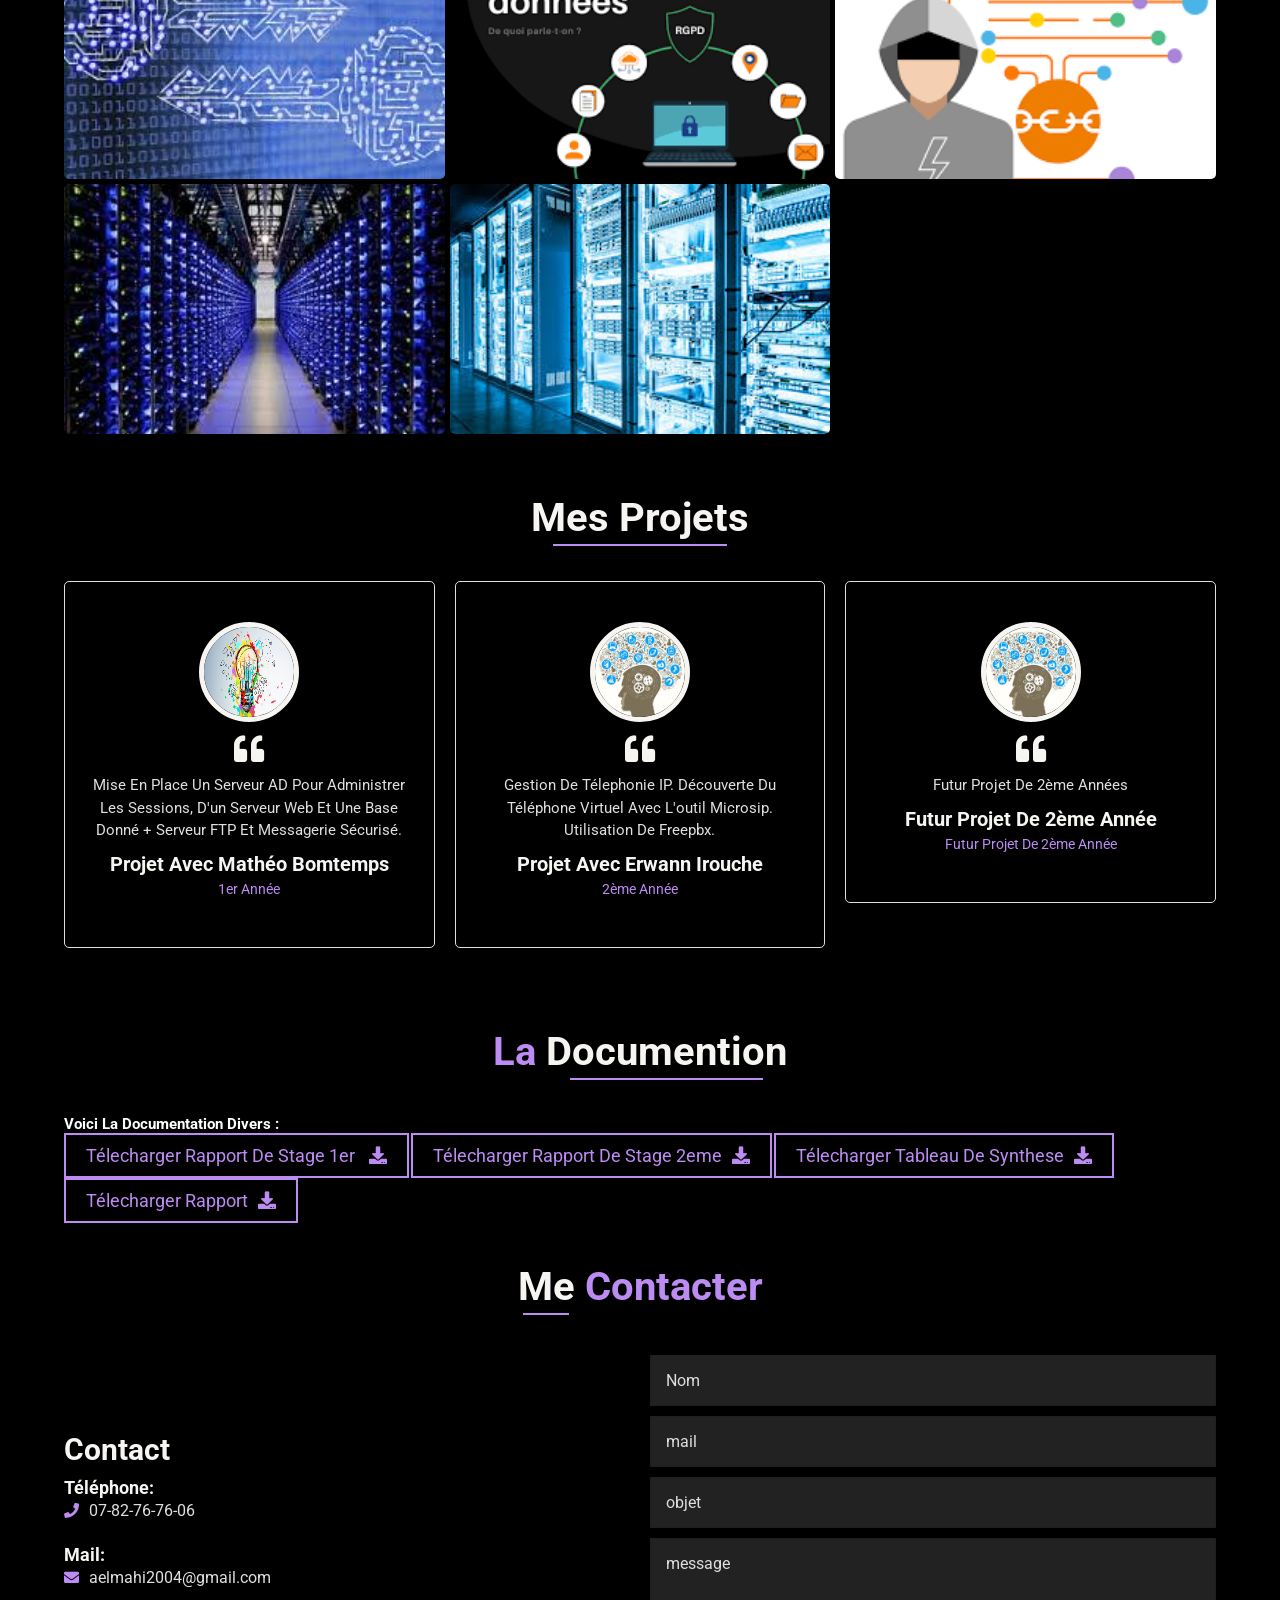
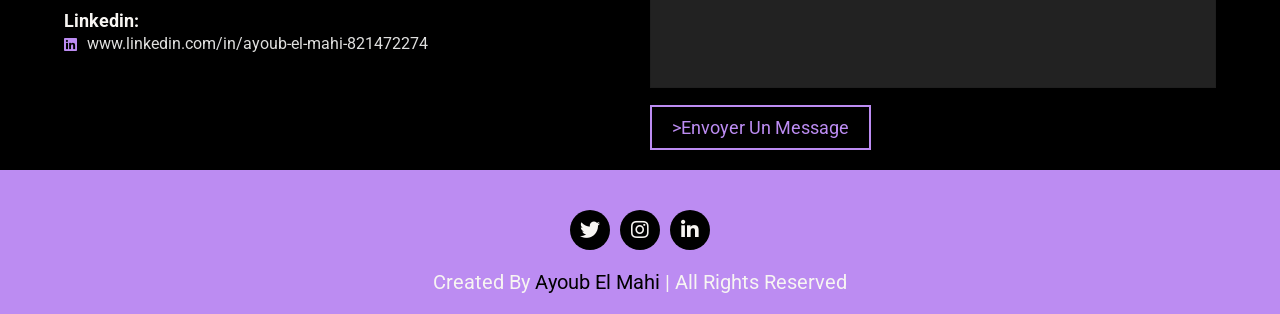
==== commit bd19c8ff: "Update README.html" ====
--- a/README.html
+++ b/README.html
@@ -198,10 +198,10 @@
             <h2>Ma <span>veille technologique</span></h2>
         </div>
         <div class="box-container">
-            <iframe src="https://leschassagnes1-my.sharepoint.com/personal/ayoubelmahi_leschassagnes_net/_layouts/15/Doc.aspx?sourcedoc={3ecf00c2-77f6-47b9-8f8a-9a49131ca46e}&amp;action=embedview&amp;wdAr=1.7777777777777777" width="676px" height="488px" frameborder="0">Ceci est un document <a target="_blank" href="https://office.com">Microsoft Office</a> incorporé, avec <a target="_blank" href="https://office.com/webapps">Office</a>.</iframe>
+            <a href="./veille technologique epreuve BTS.pptx" class="btn">télecharger veille<i class="fas fa-download"></i></a>
             <div class="content">
                 <div class="text" style="color: white;">
-                    <h2>Pendant ma deuxième année de formation, nous avons été chargés de mener une veille technologique sur un sujet que nous avions préalablement choisi. Mon choix s'est porté sur l'évolution du développement de l'intelligence artificielle dans le domaine informatique.</h2>
+                   
                 </div>
             </div>
     
@@ -411,10 +411,10 @@
              <div class="content">
               <div class="text" style="color: white;">
                 <h2>Voici la documentation divers : </h2>
-                <iframe width="676" height="488" frameborder="0" scrolling="no" src="https://leschassagnes1.sharepoint.com/sites/SIO2-BLOC12023-2024/_layouts/15/Doc.aspx?sourcedoc={61d1e98b-a787-4ff3-9e0a-ad0a4f62719d}&action=embedview&wdAllowInteractivity=False&wdHideGridlines=True&wdHideHeaders=True&wdDownloadButton=True&wdInConfigurator=True&wdInConfigurator=True"></iframe>
-                <iframe src="https://leschassagnes1.sharepoint.com/sites/SIO12022-20232/_layouts/15/Doc.aspx?sourcedoc={4e97a3ef-4809-43b5-9398-5670caeae458}&amp;action=embedview" width="676px" height="488px" frameborder="0">Ceci est un document <a target="_blank" href="https://office.com">Microsoft Office</a> incorporé, avec <a target="_blank" href="https://office.com/webapps">Office</a>.</iframe>
-                <iframe src="https://leschassagnes1-my.sharepoint.com/personal/ayoubelmahi_leschassagnes_net/_layouts/15/Doc.aspx?sourcedoc={71d17438-738a-4bbe-821e-a8bd379df452}&amp;action=embedview" width="676px" height="488px" frameborder="0">Ceci est un document <a target="_blank" href="https://office.com">Microsoft Office</a> incorporé, avec <a target="_blank" href="https://office.com/webapps">Office</a>.</iframe>
-                <iframe src="https://leschassagnes1-my.sharepoint.com/personal/ayoubelmahi_leschassagnes_net/_layouts/15/Doc.aspx?sourcedoc={80e2d874-224e-4fbe-af49-90fb01fa56df}&amp;action=embedview" width="676px" height="488px" frameborder="0">Ceci est un document <a target="_blank" href="https://office.com">Microsoft Office</a> incorporé, avec <a target="_blank" href="https://office.com/webapps">Office</a>.</iframe>
+                <a href="./rapport de stage.docx" class="btn">télecharger rapport de stage 1er <i class="fas fa-download"></i></a>
+                <a href="./Rapport de stage 2 années.docx" class="btn">télecharger rapport de stage 2eme<i class="fas fa-download"></i></a>
+                <a href="./Tableau de synthèse v2 (1).xlsx" class="btn">télecharger tableau de synthese<i class="fas fa-download"></i></a>
+                <a href="./Rapport projet site web settouti.docx" class="btn">télecharger rapport<i class="fas fa-download"></i></a>
              </div>
         </div>
 
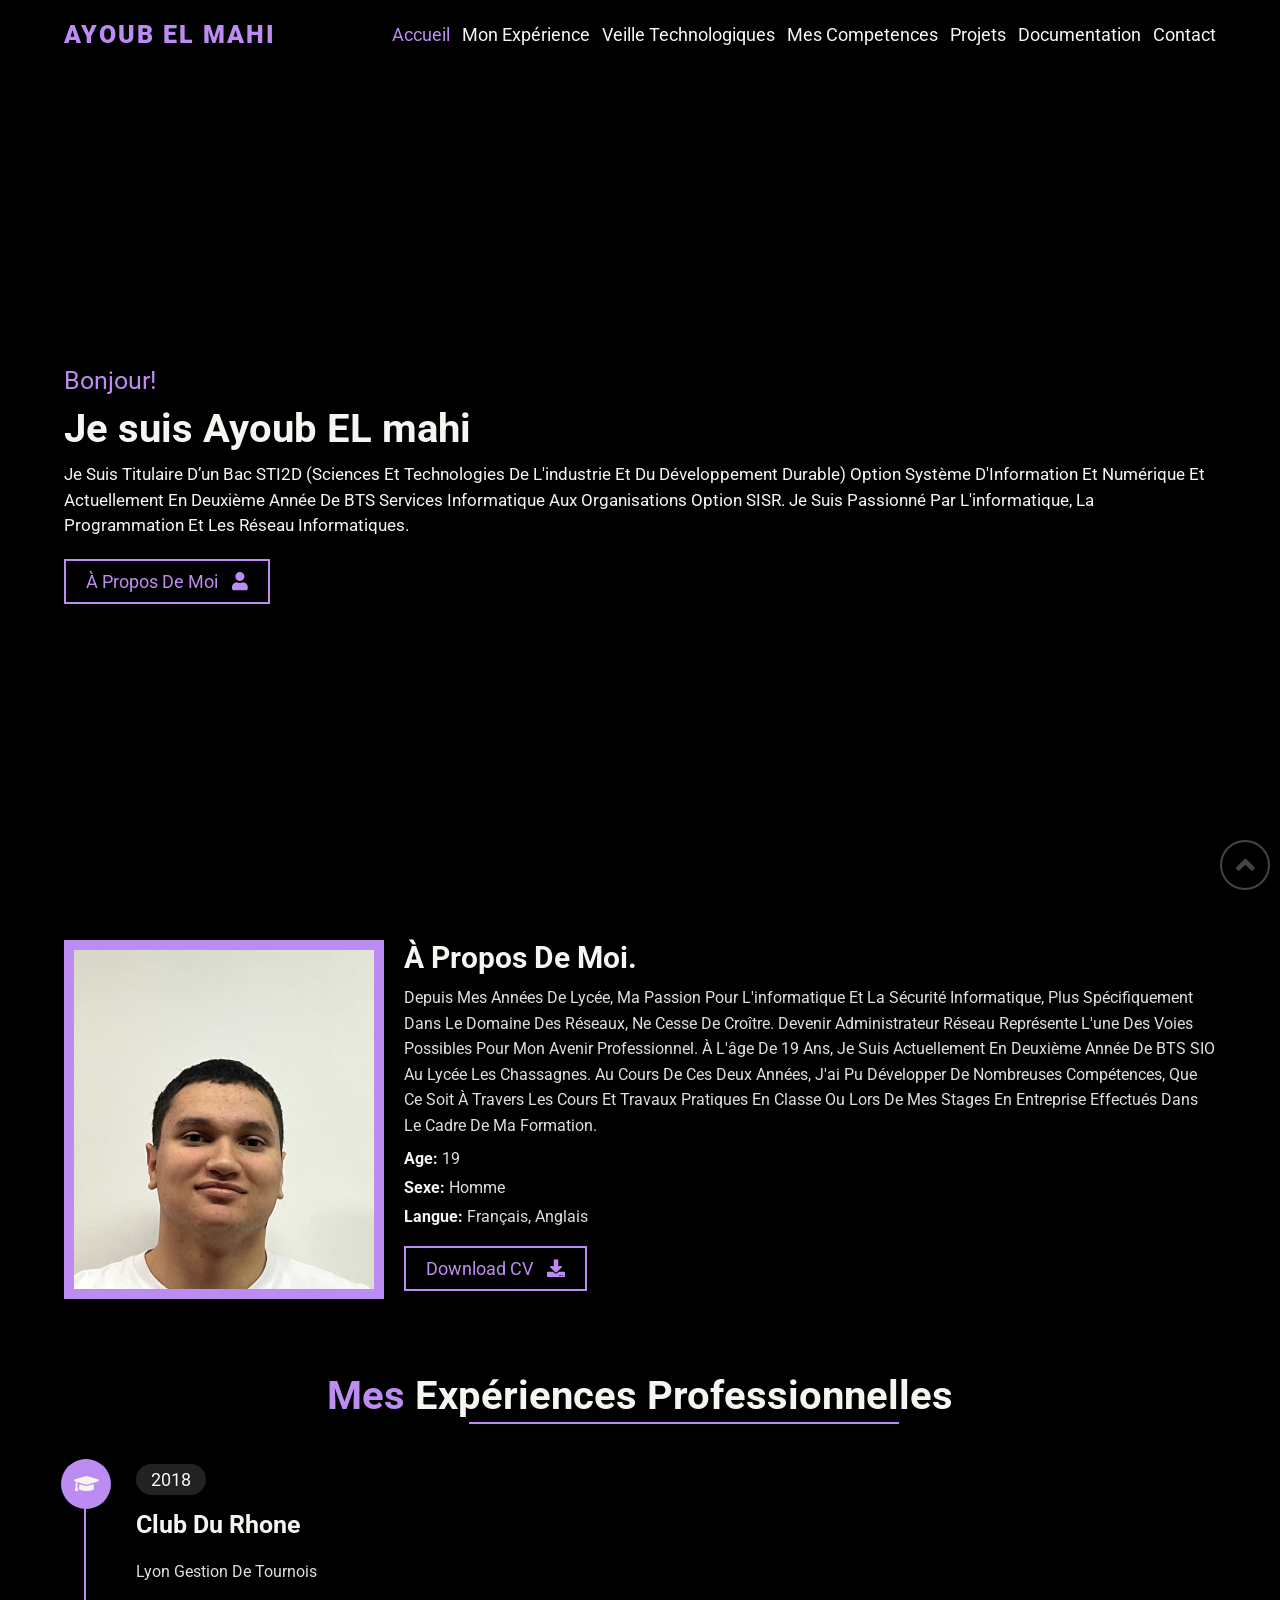
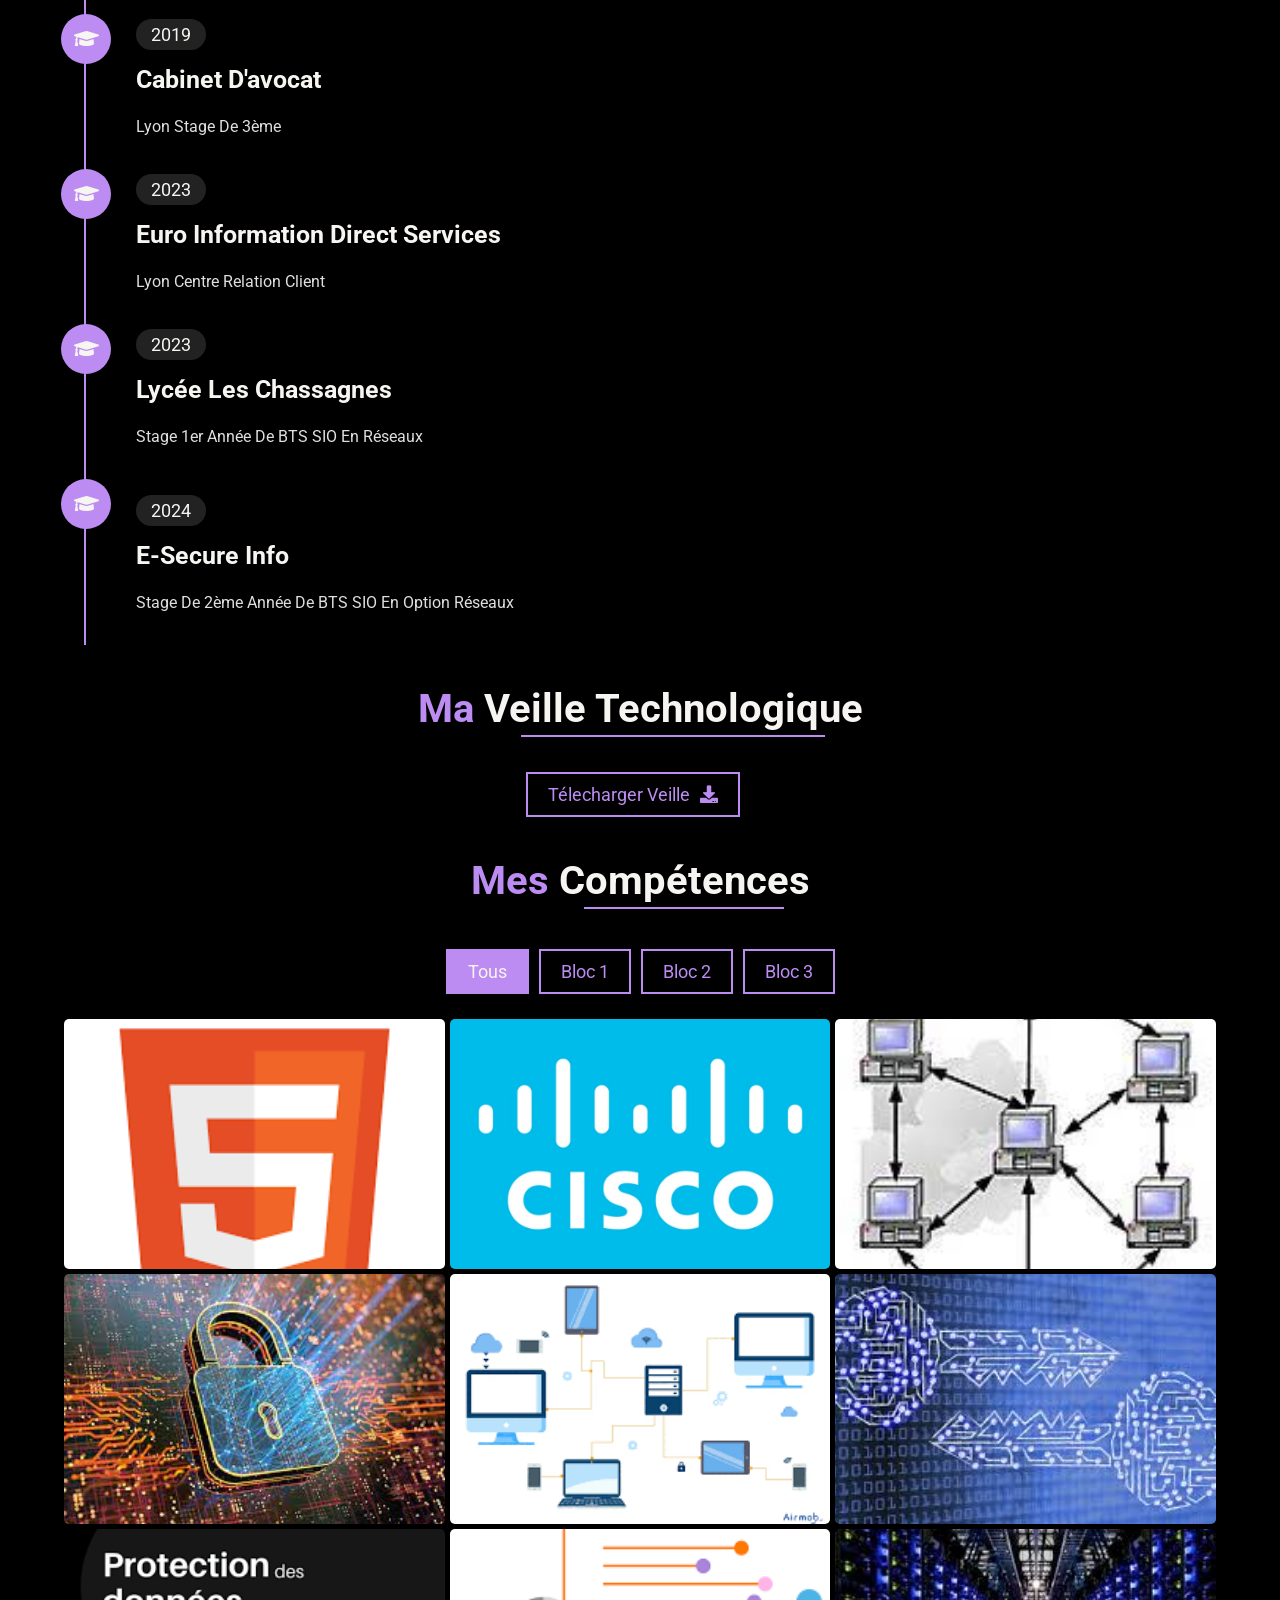
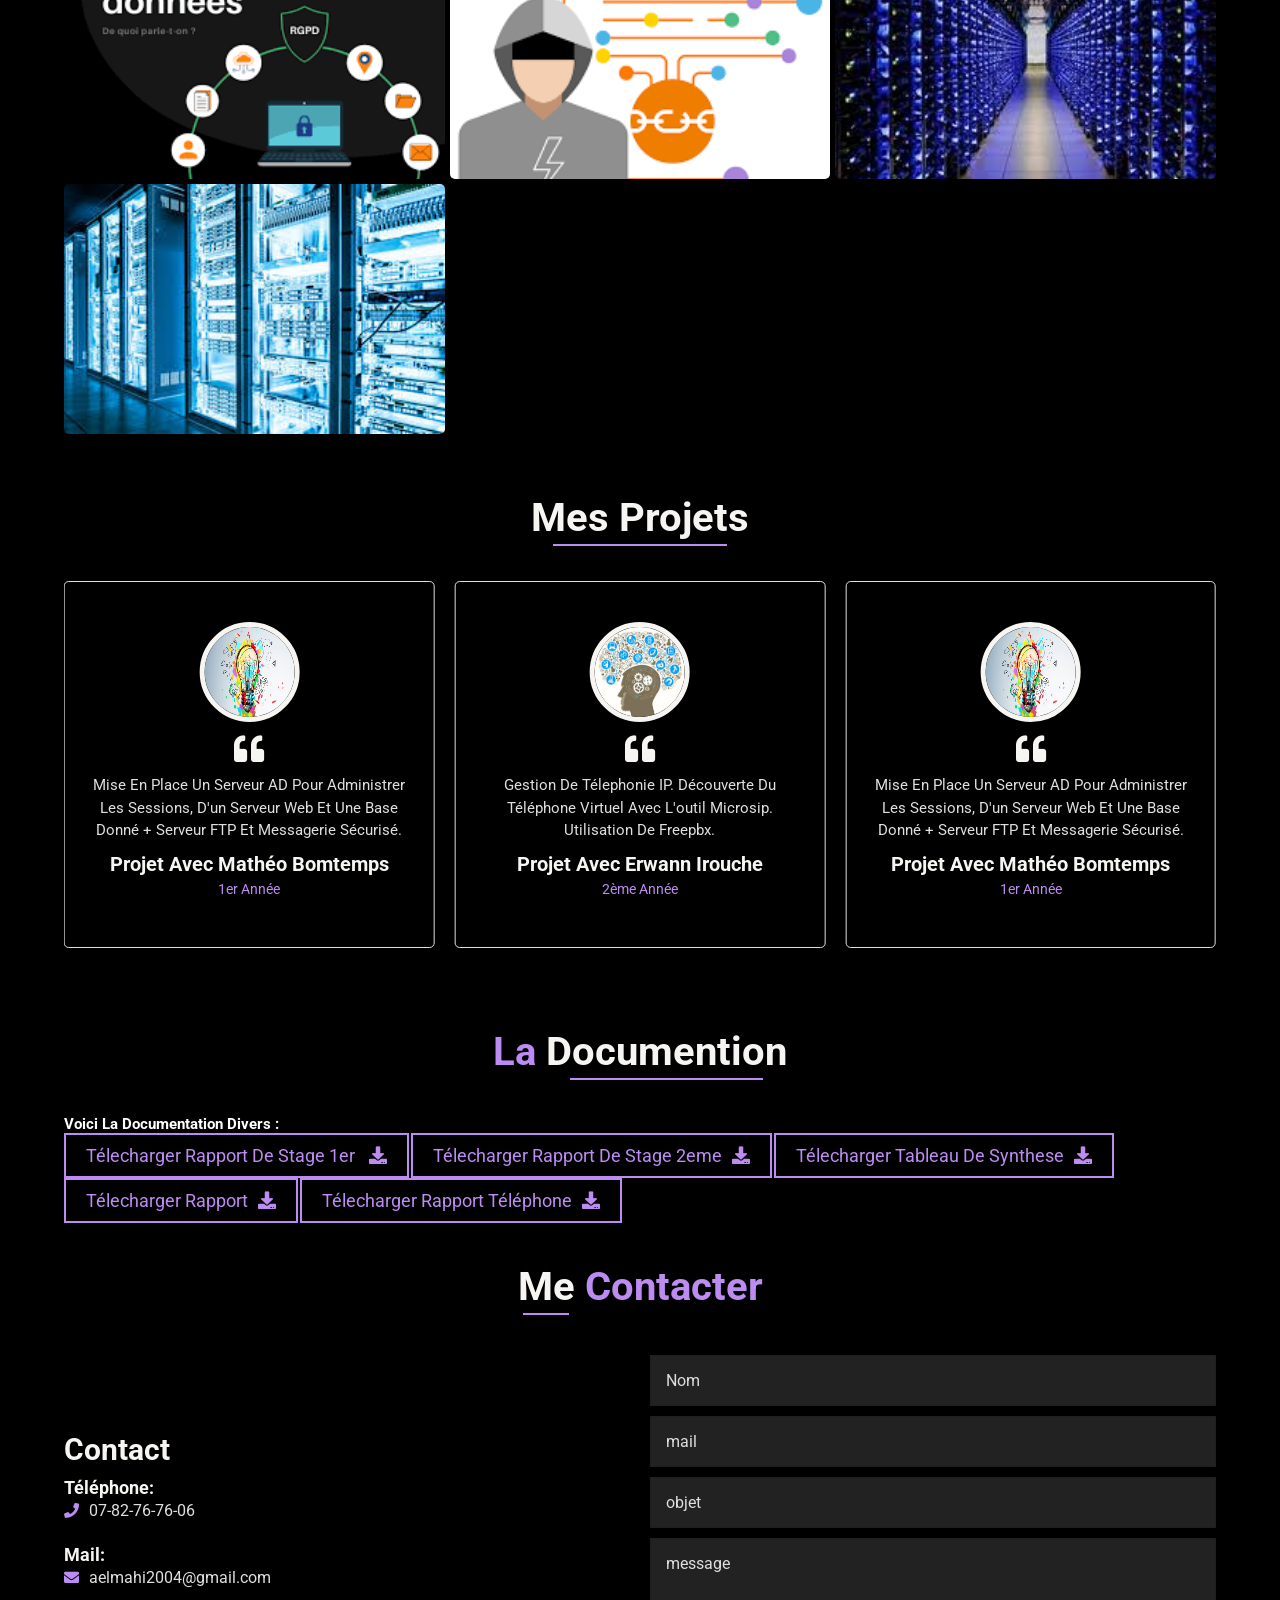
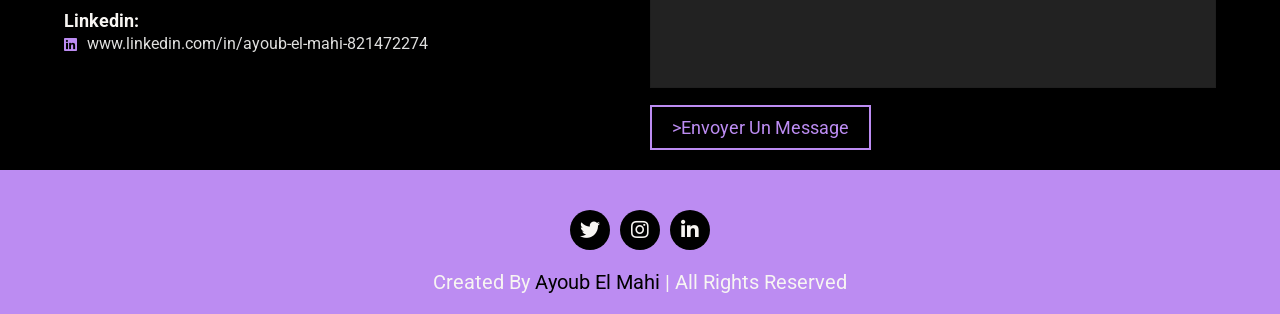
==== commit 40cdb766: "Update README.html" ====
--- a/README.html
+++ b/README.html
@@ -256,17 +256,6 @@
                         <a data-effect="mfp-newspaper" href="\./assets/images/Portfolio/téléchargé.jpg" class="view-btn"><i class="fas fa-search-plus"></i></a>
                     </div>
                 </div>
-                
-                <div class="portfolio-item image design">
-                    <img src="./assets/images/Portfolio/téléchargé.jpg" alt="Portfolio-Image" />
-                    <div class="content">
-                        <h4>
-                            Réseau informatique DHCP; IP v4 v6; DNS; ICMP; DHCP
-                        </h4>
-                       
-                        <a data-effect="mfp-newspaper" href="\./assets/images/Portfolio/téléchargé.jpg" class="view-btn"><i class="fas fa-search-plus"></i></a>
-                    </div>
-                </div>
     
                 <div class="portfolio-item image photography">
                     <img src="./assets/images/Portfolio/téléchargé (1).jpg" alt="Portfolio-Image" />
@@ -377,21 +366,6 @@
                     <div class="intro">
                         <h3>Projet avec Erwann Irouche</h3>
                         <h5>2ème année</h5>
-                    </div>
-                </div>
-
-                <div class="swiper-slide testi-item">
-                    <img src="./assets/images/Testimonials/images.jpg" alt="Testimonial-Pic" />
-
-                    <i class="fas fa-quote-left"></i>
-
-                    <p class="comment">
-                        Futur projet de 2ème années 
-                    </p>
-
-                    <div class="intro">
-                        <h3>Futur projet de 2ème année</h3>
-                        <h5>Futur projet de 2ème année</h5>
                     </div>
                 </div>
             <div class="swiper-pagination swiper-pagination1"></div>
@@ -415,6 +389,7 @@
                 <a href="./Rapport de stage 2 années.docx" class="btn">télecharger rapport de stage 2eme<i class="fas fa-download"></i></a>
                 <a href="./Tableau de synthèse v2 (1).xlsx" class="btn">télecharger tableau de synthese<i class="fas fa-download"></i></a>
                 <a href="./Rapport projet site web settouti.docx" class="btn">télecharger rapport<i class="fas fa-download"></i></a>
+                <a href="./Rapport_sur_telephone_ip_final (2) (1).odt" class="btn">télecharger rapport téléphone<i class="fas fa-download"></i></a>
              </div>
         </div>
 
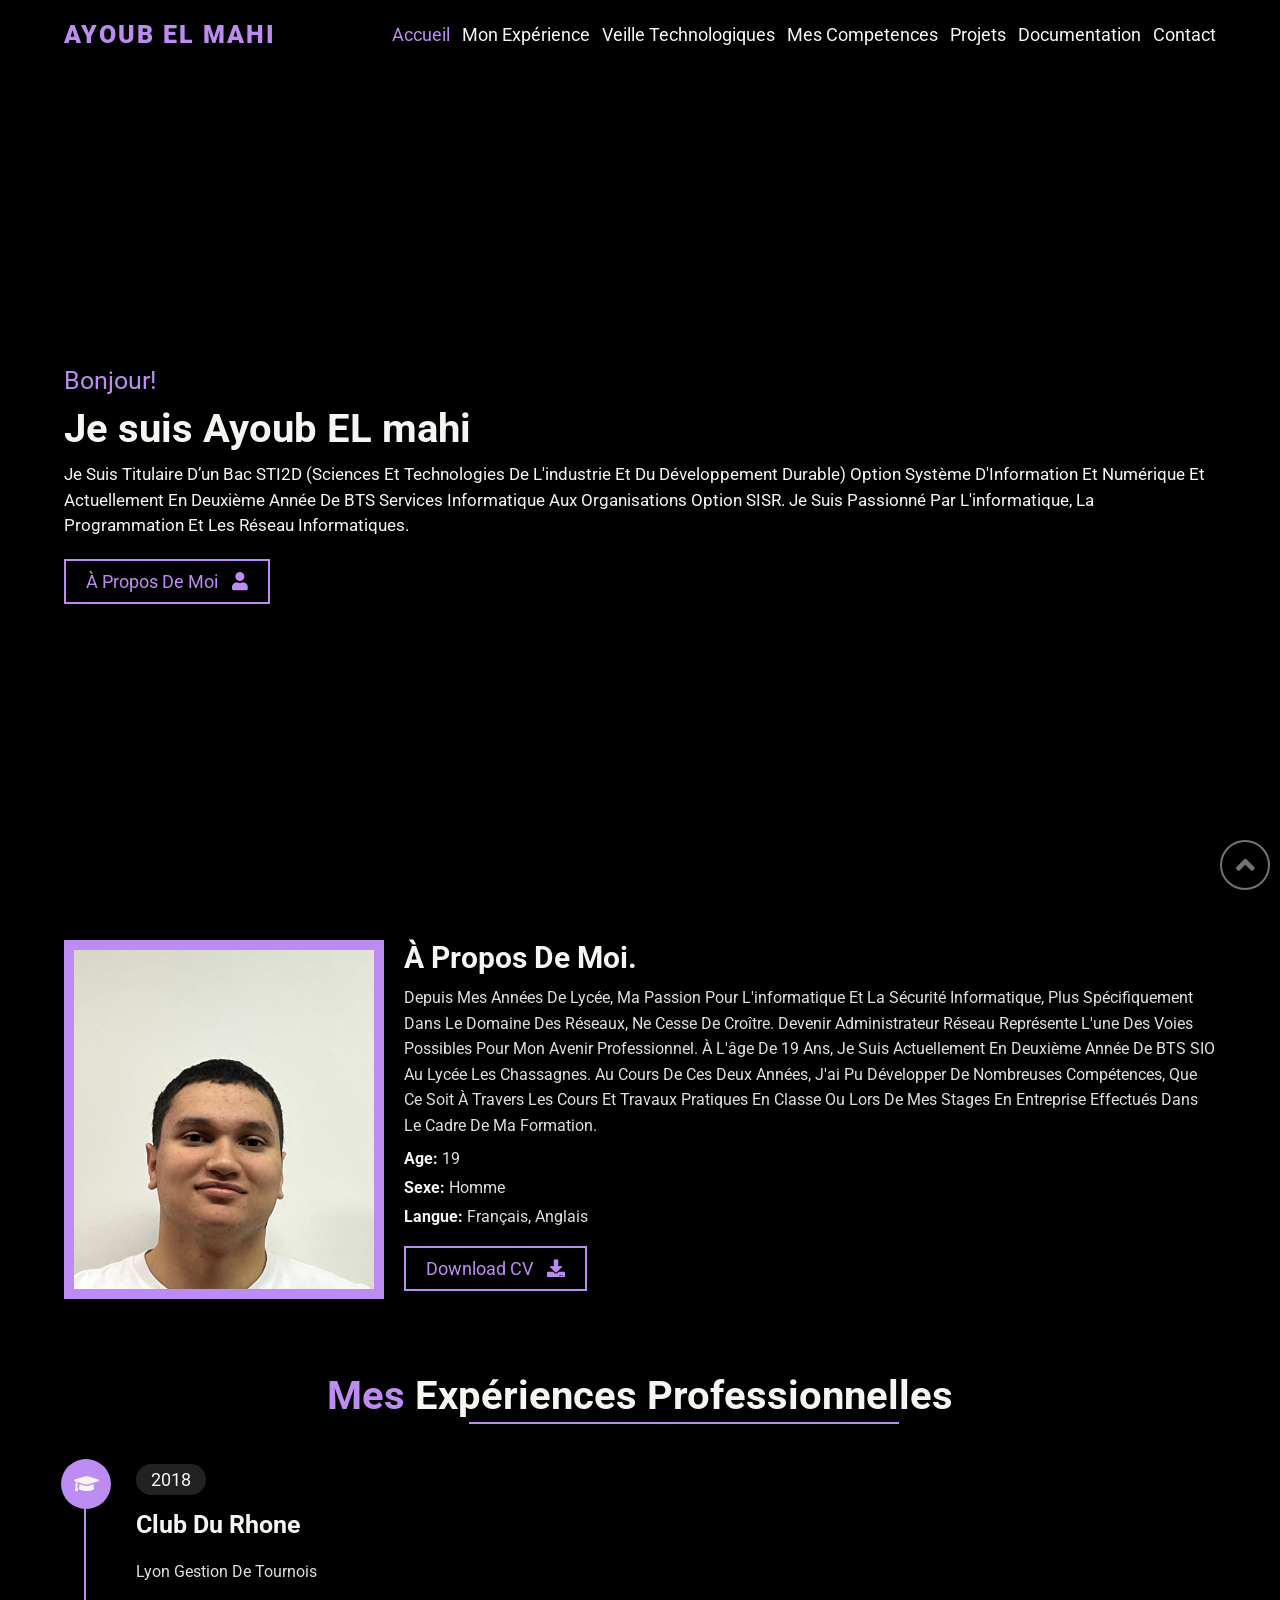
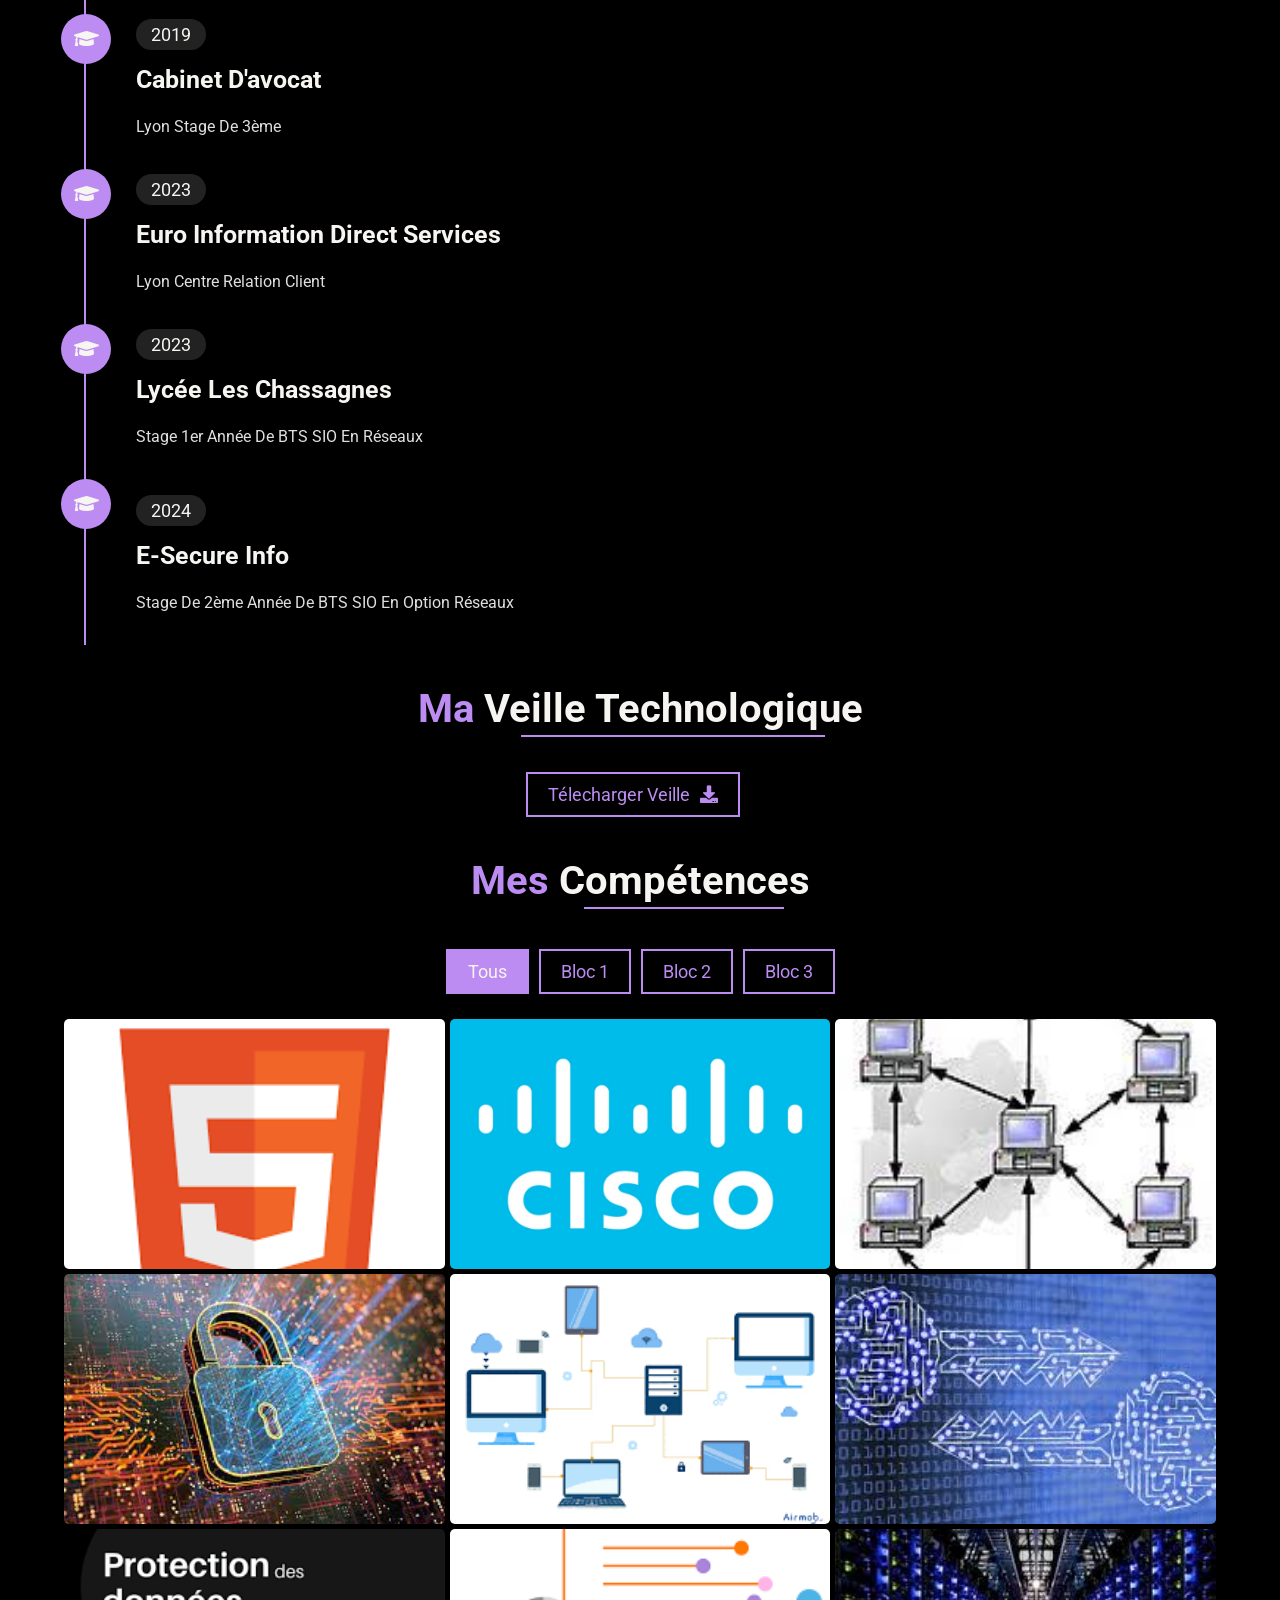
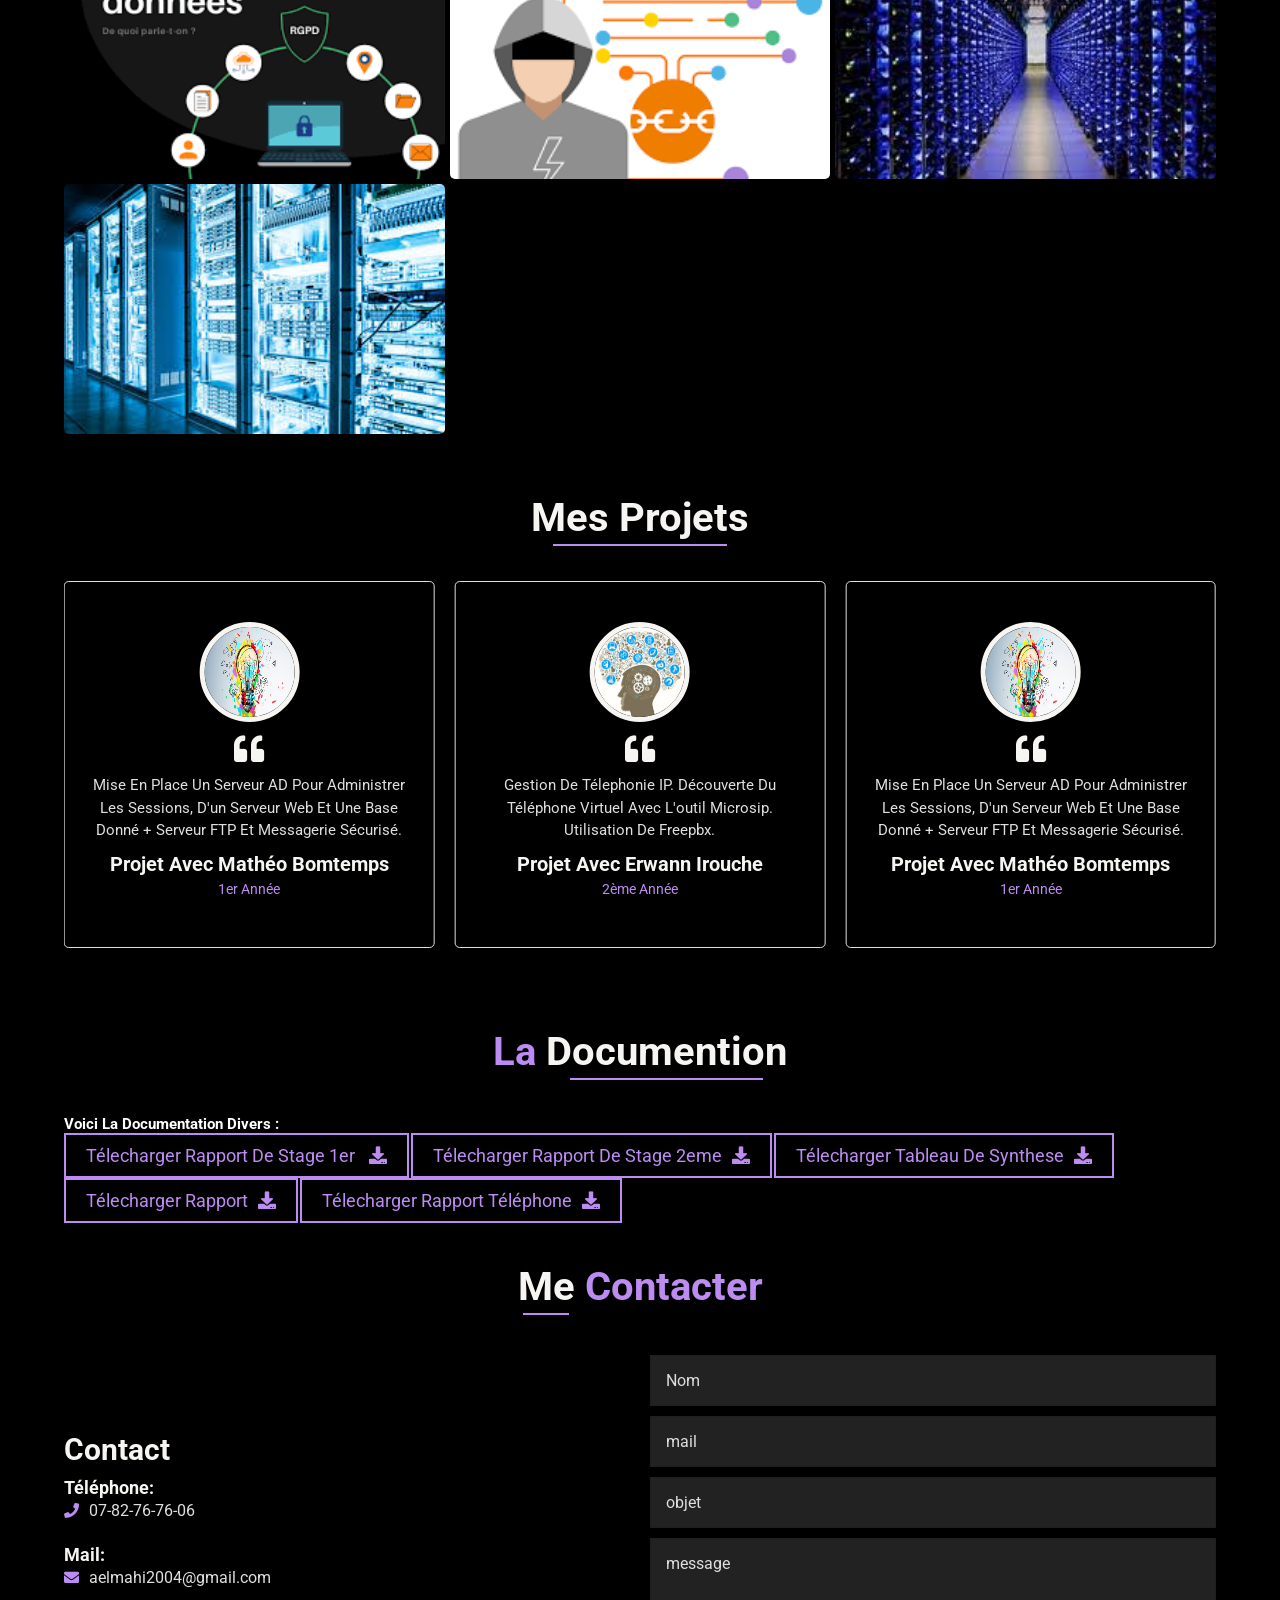
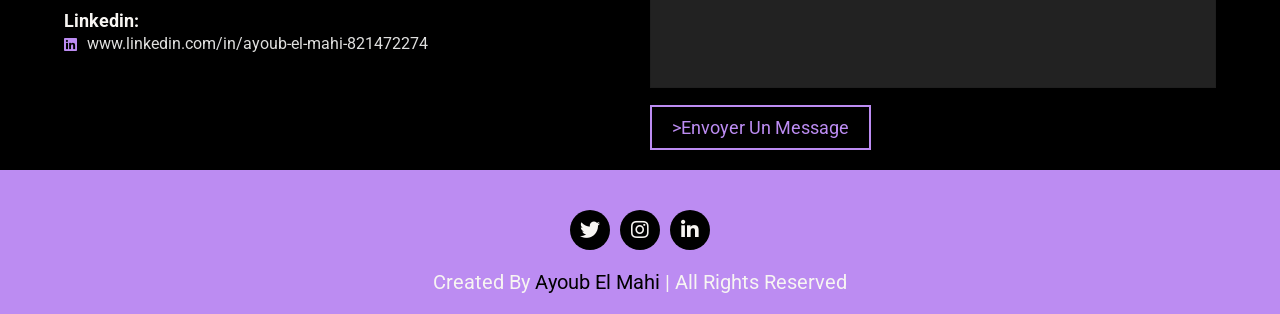
==== commit 4d6254b5: "Update README.html" ====
--- a/README.html
+++ b/README.html
@@ -387,7 +387,7 @@
                 <h2>Voici la documentation divers : </h2>
                 <a href="./rapport de stage.docx" class="btn">télecharger rapport de stage 1er <i class="fas fa-download"></i></a>
                 <a href="./Rapport de stage 2 années.docx" class="btn">télecharger rapport de stage 2eme<i class="fas fa-download"></i></a>
-                <a href="./Tableau de synthèse v2 (1).xlsx" class="btn">télecharger tableau de synthese<i class="fas fa-download"></i></a>
+                <a href="./version final tableau synthesde.xlsx" class="btn">télecharger tableau de synthese<i class="fas fa-download"></i></a>
                 <a href="./Rapport projet site web settouti.docx" class="btn">télecharger rapport<i class="fas fa-download"></i></a>
                 <a href="./Rapport_sur_telephone_ip_final (2) (1).odt" class="btn">télecharger rapport téléphone<i class="fas fa-download"></i></a>
              </div>
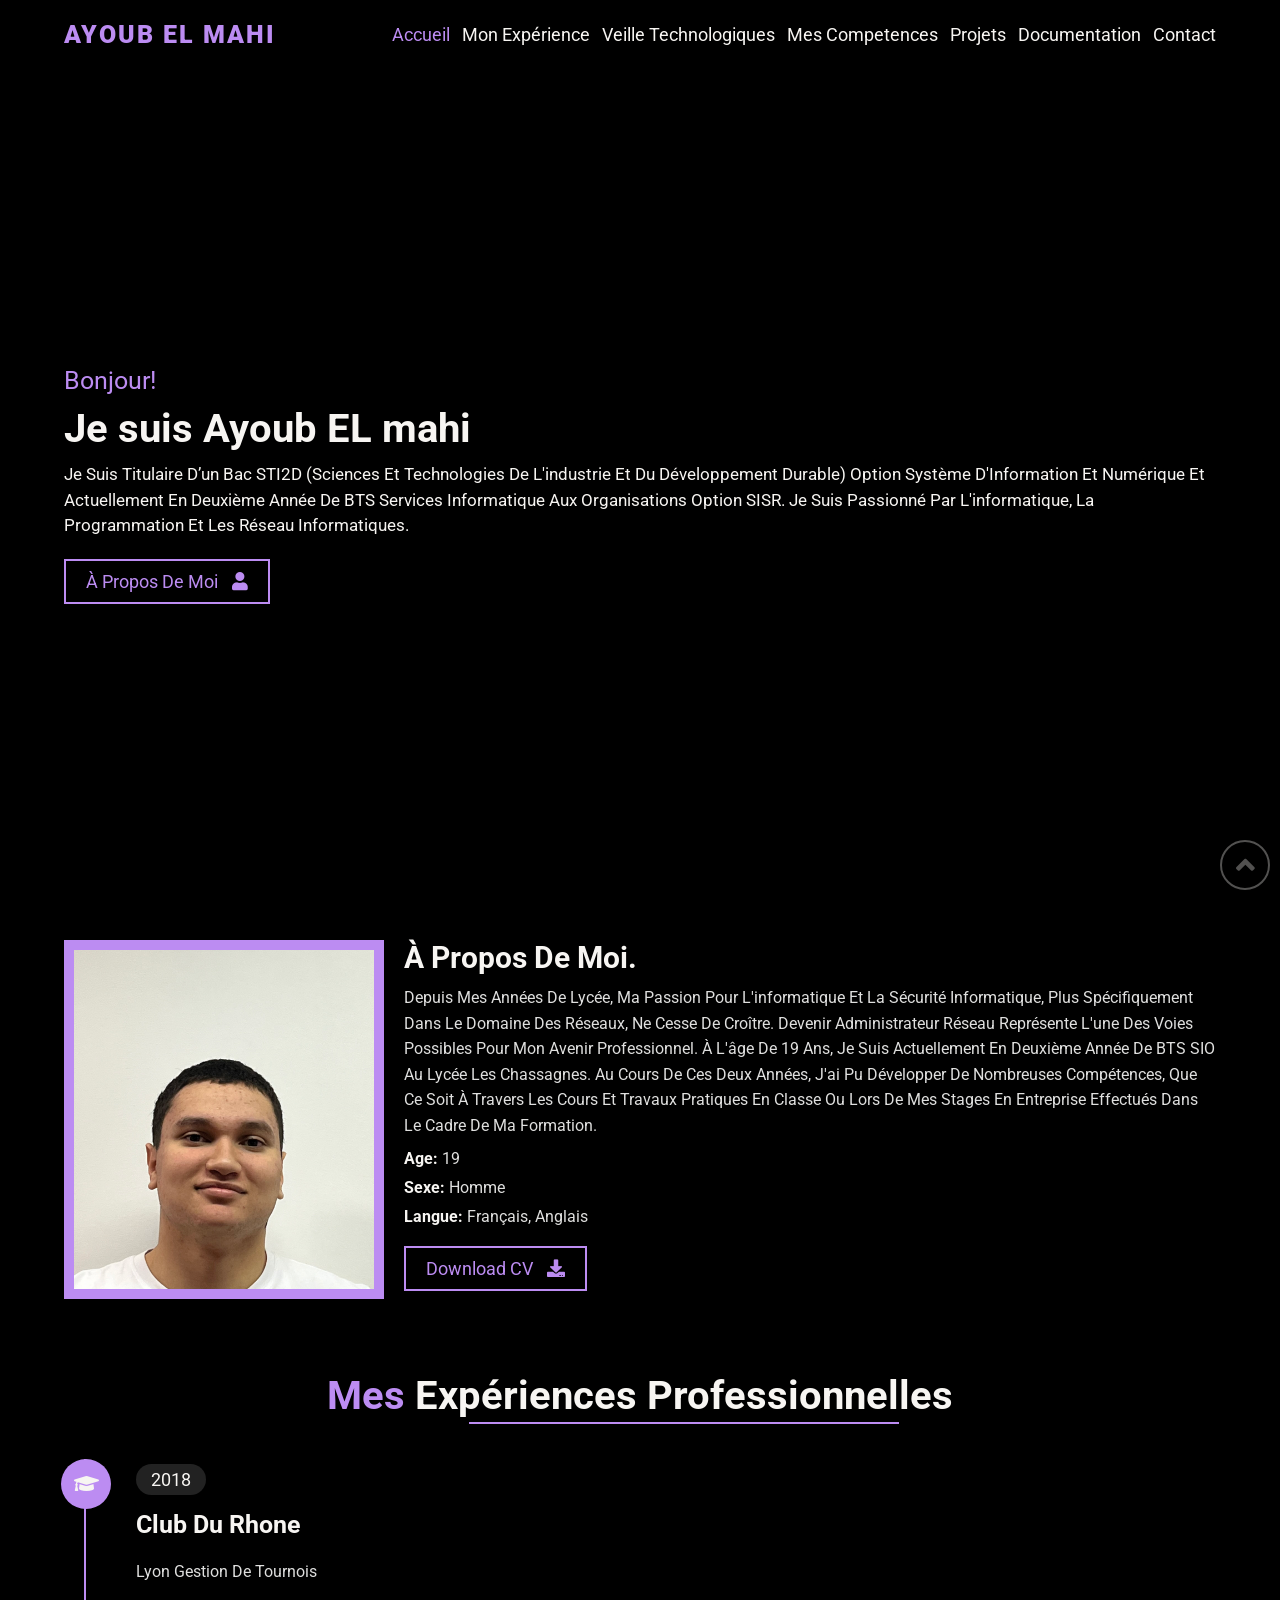
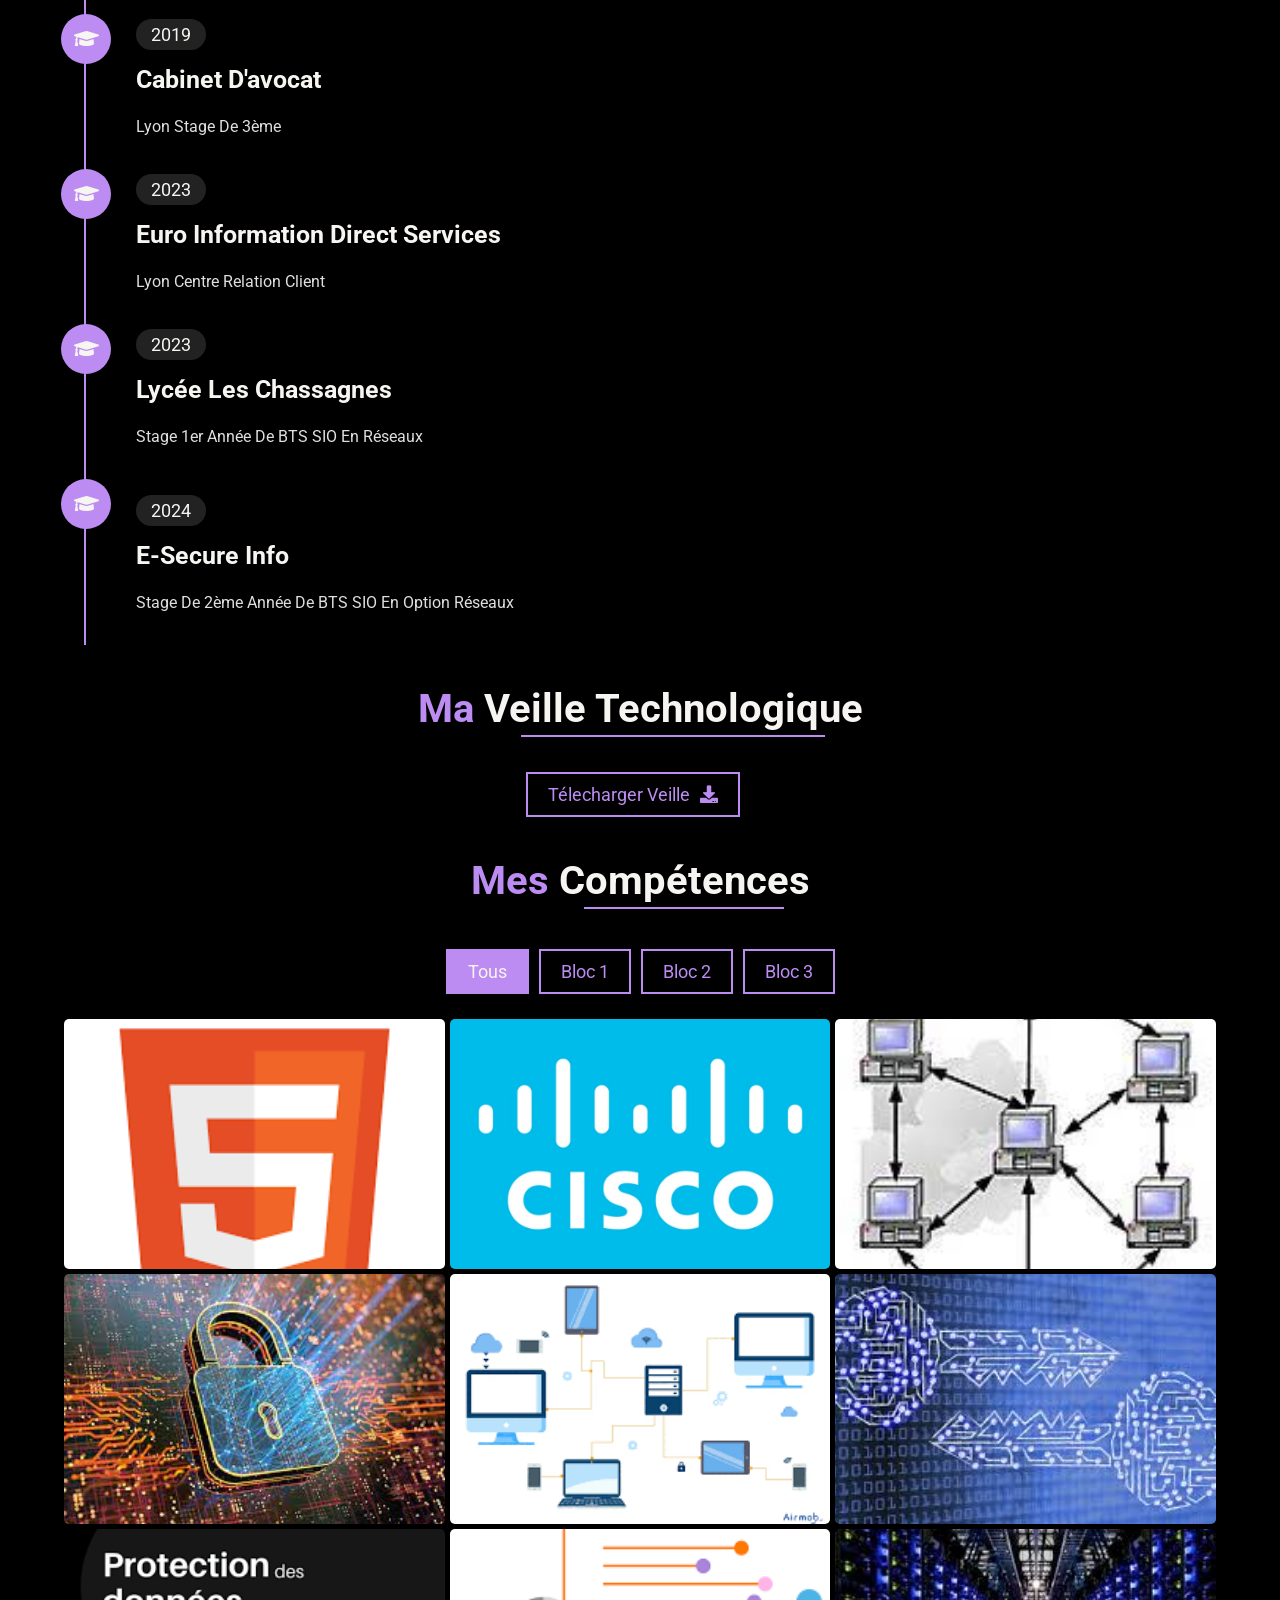
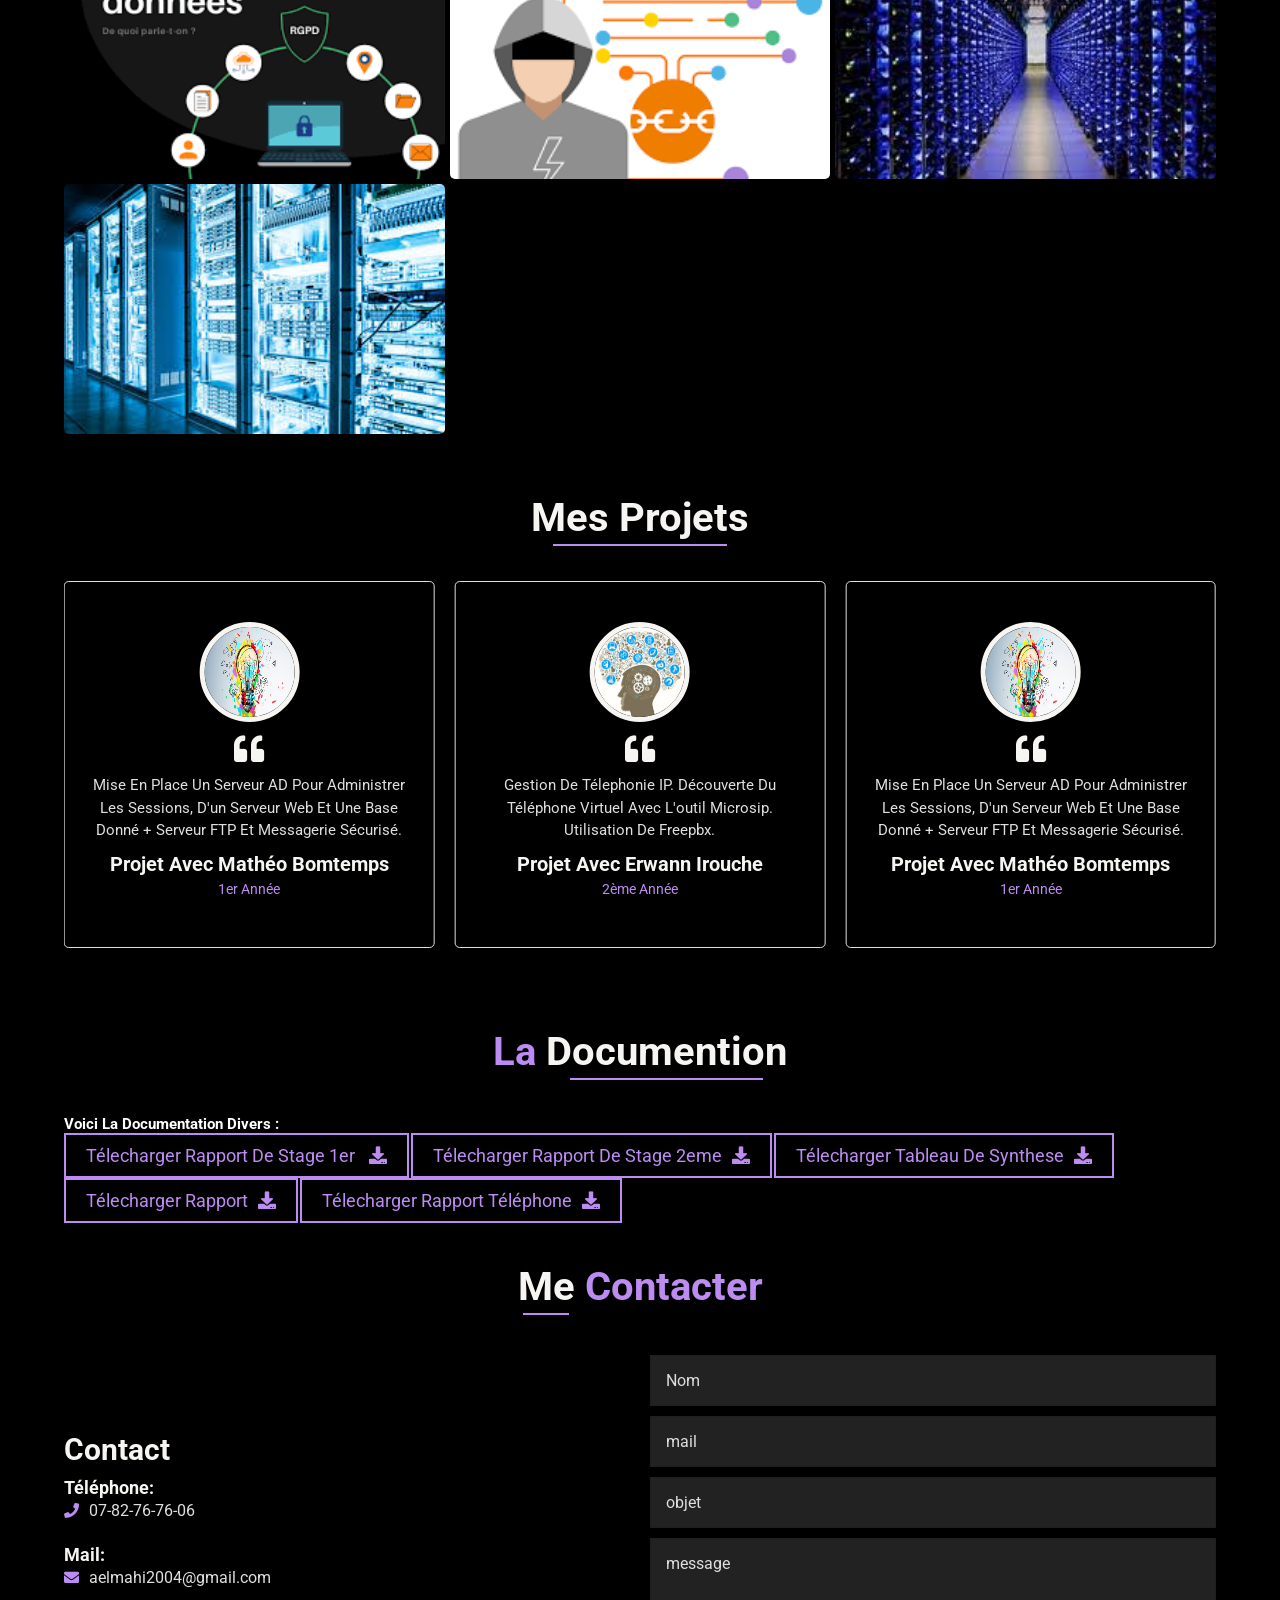
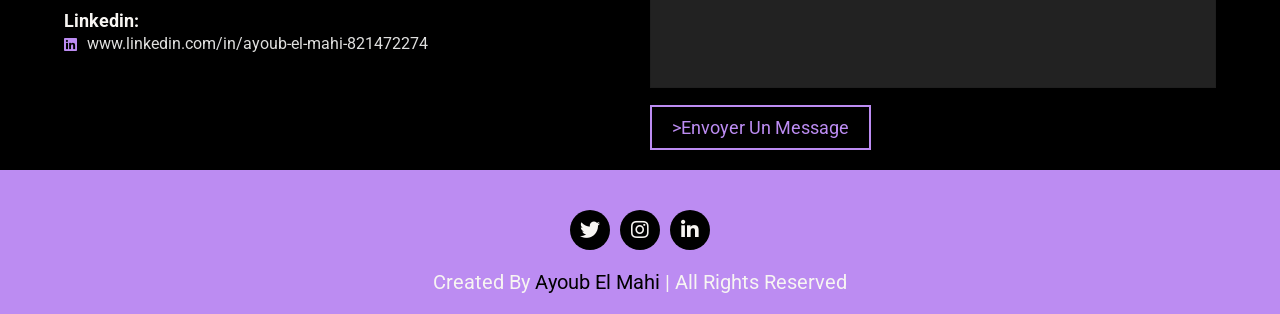
==== commit 059fdd9b: "Update README.html" ====
--- a/README.html
+++ b/README.html
@@ -198,7 +198,7 @@
             <h2>Ma <span>veille technologique</span></h2>
         </div>
         <div class="box-container">
-            <a href="./veille technologique epreuve BTS.pptx" class="btn">télecharger veille<i class="fas fa-download"></i></a>
+            <a href="./veille technologique epreuve BTS (1).pptx" class="btn">télecharger veille<i class="fas fa-download"></i></a>
             <div class="content">
                 <div class="text" style="color: white;">
                    
